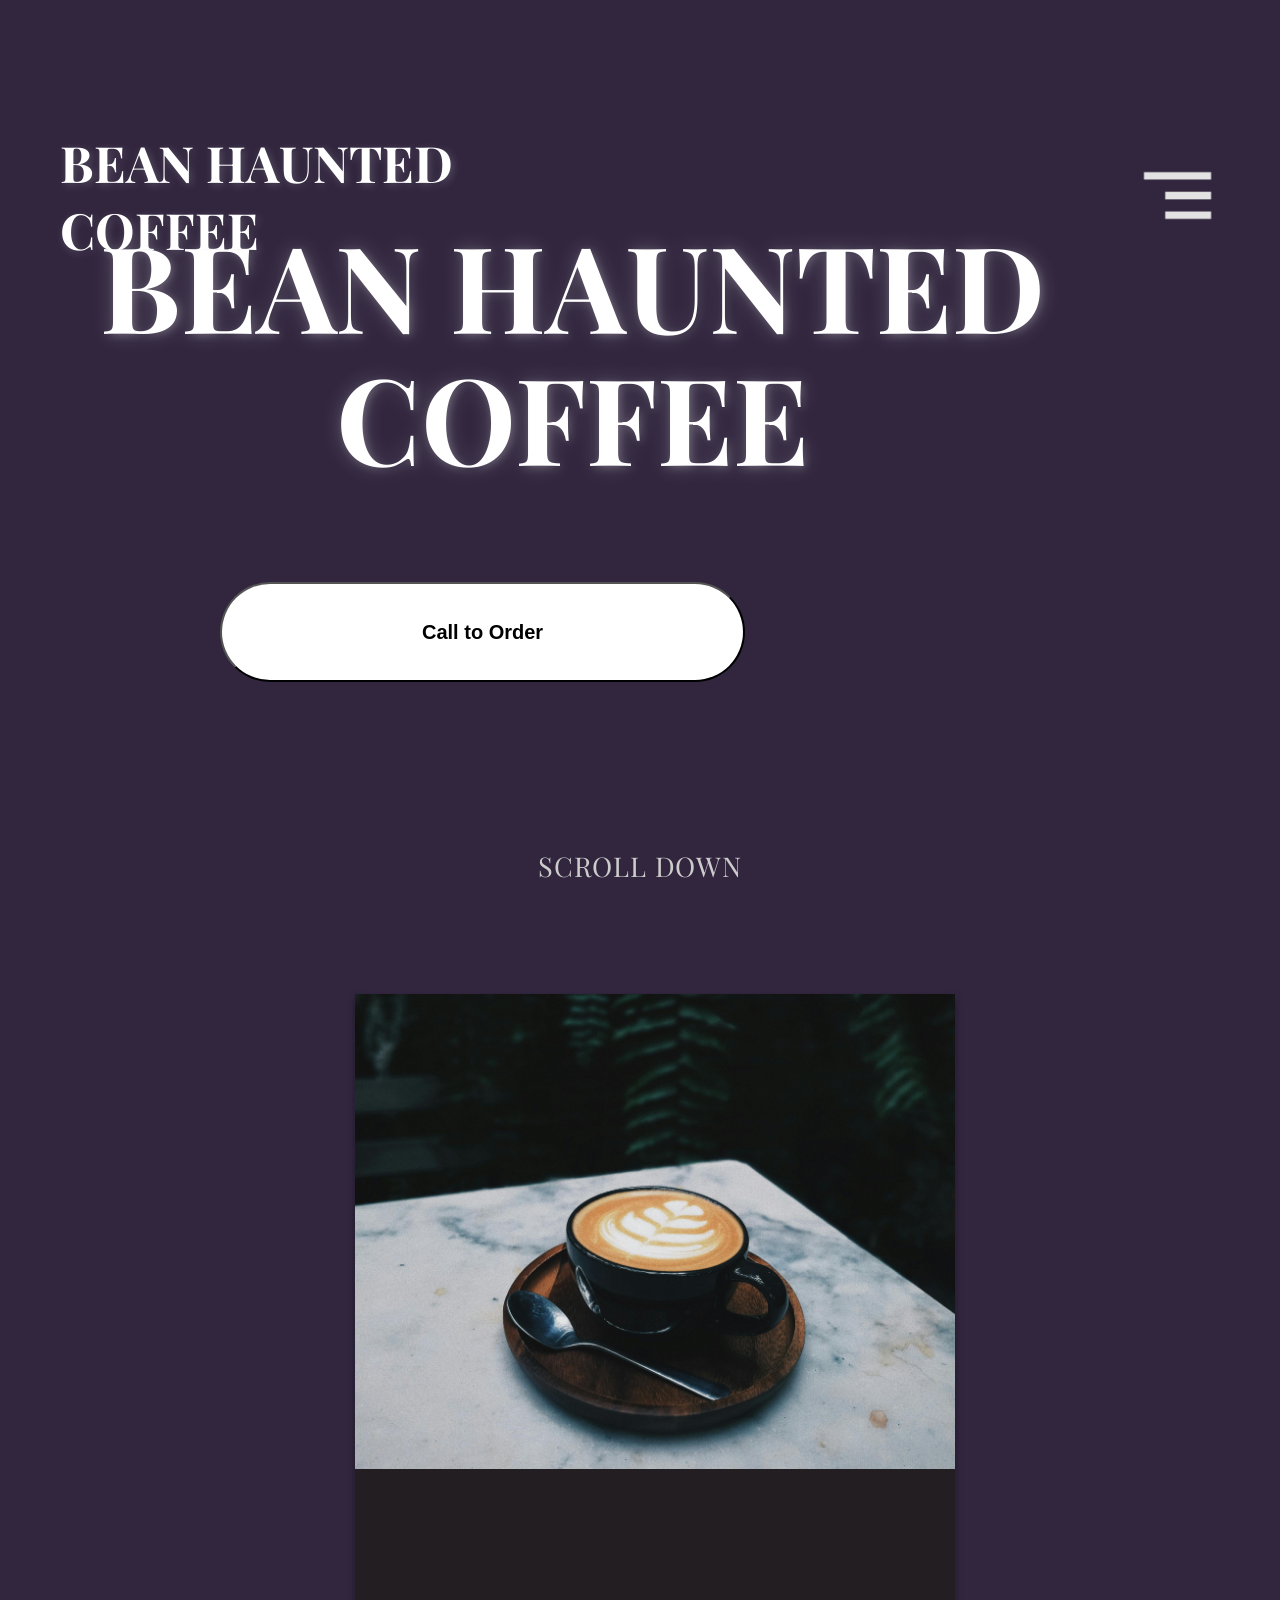
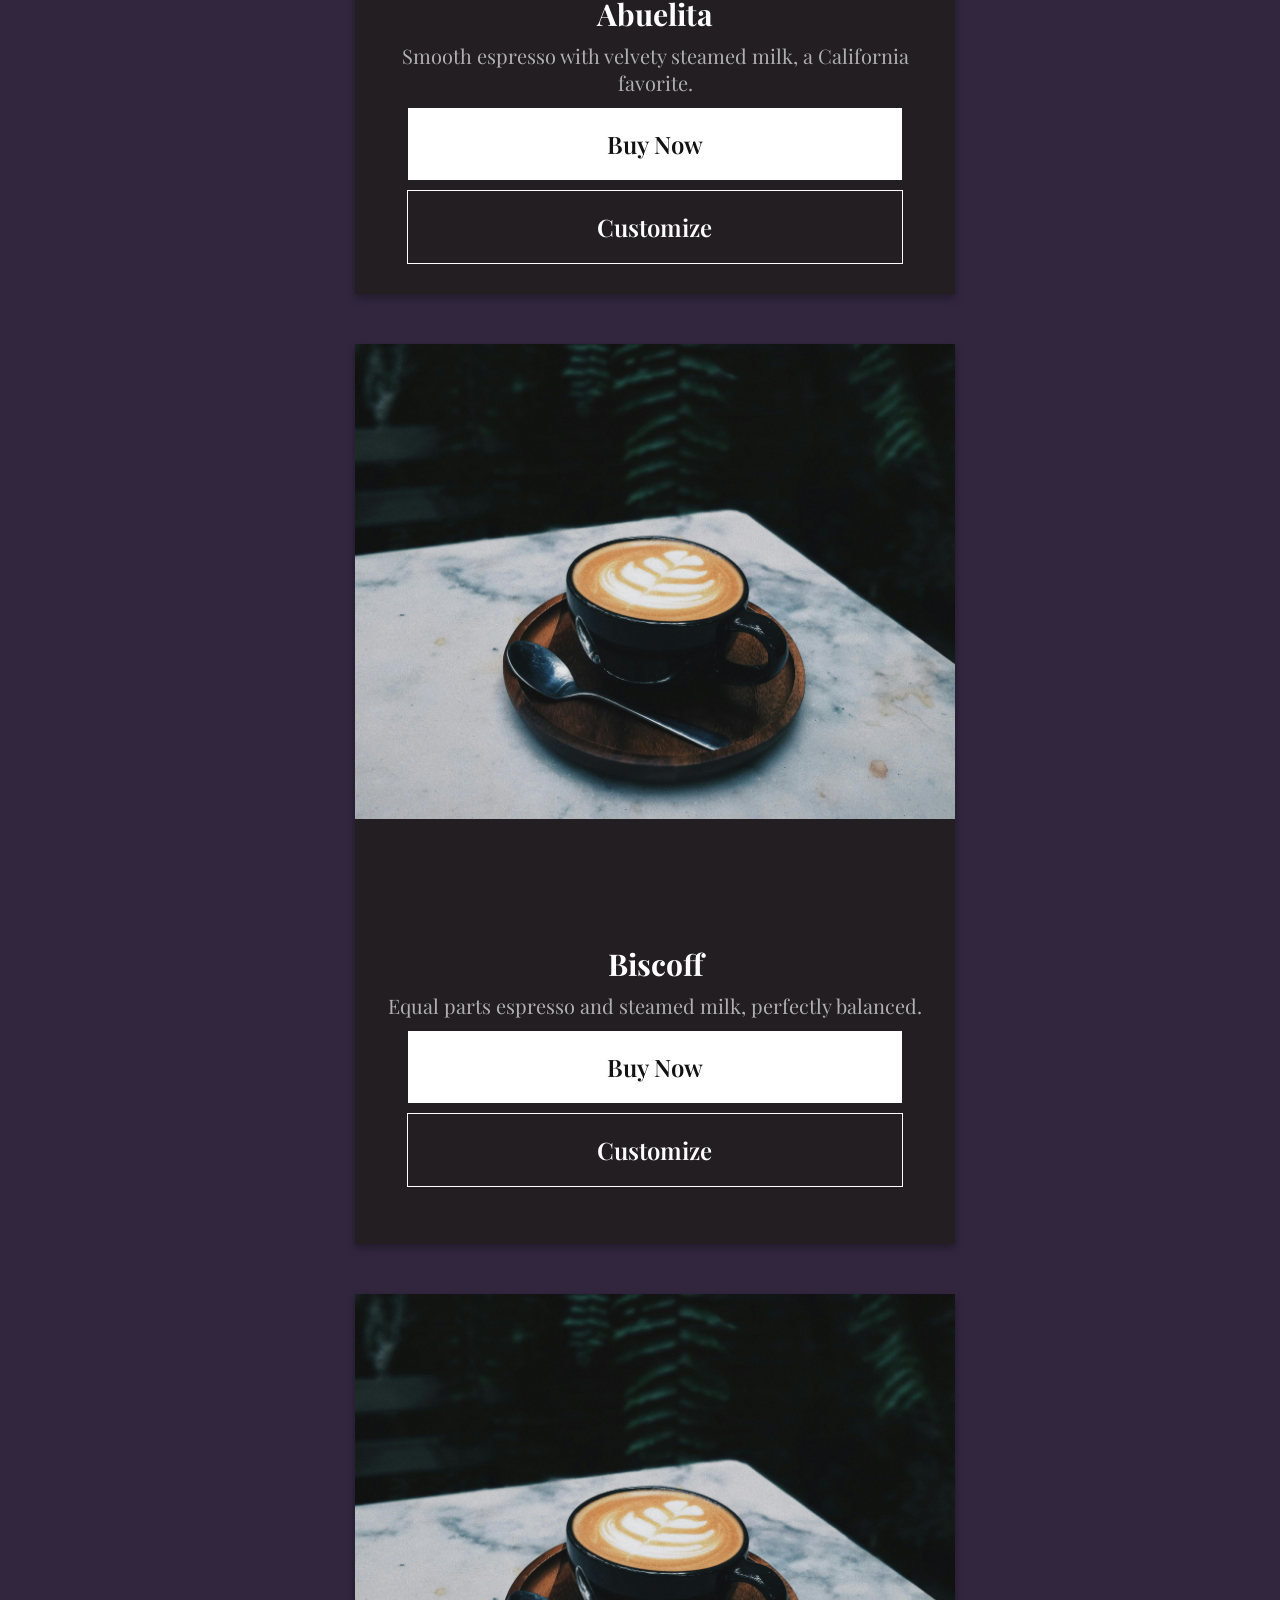
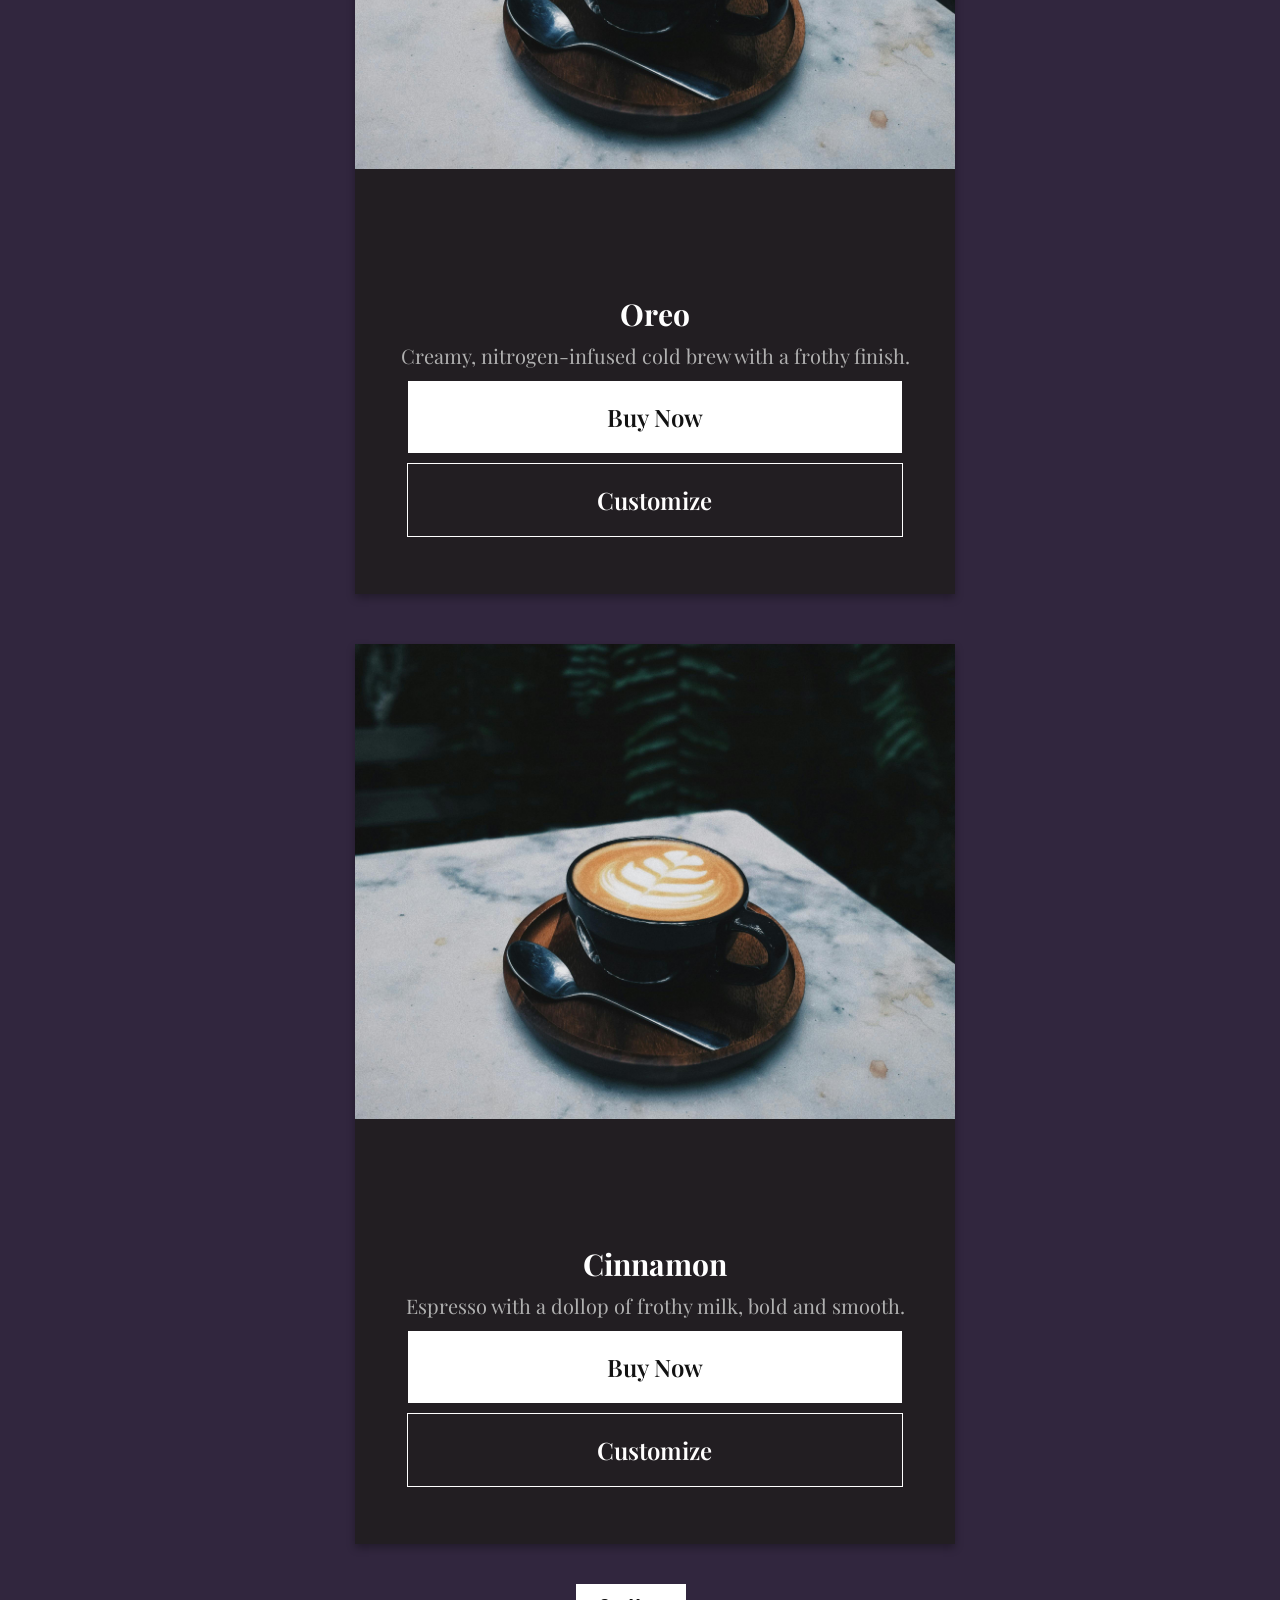
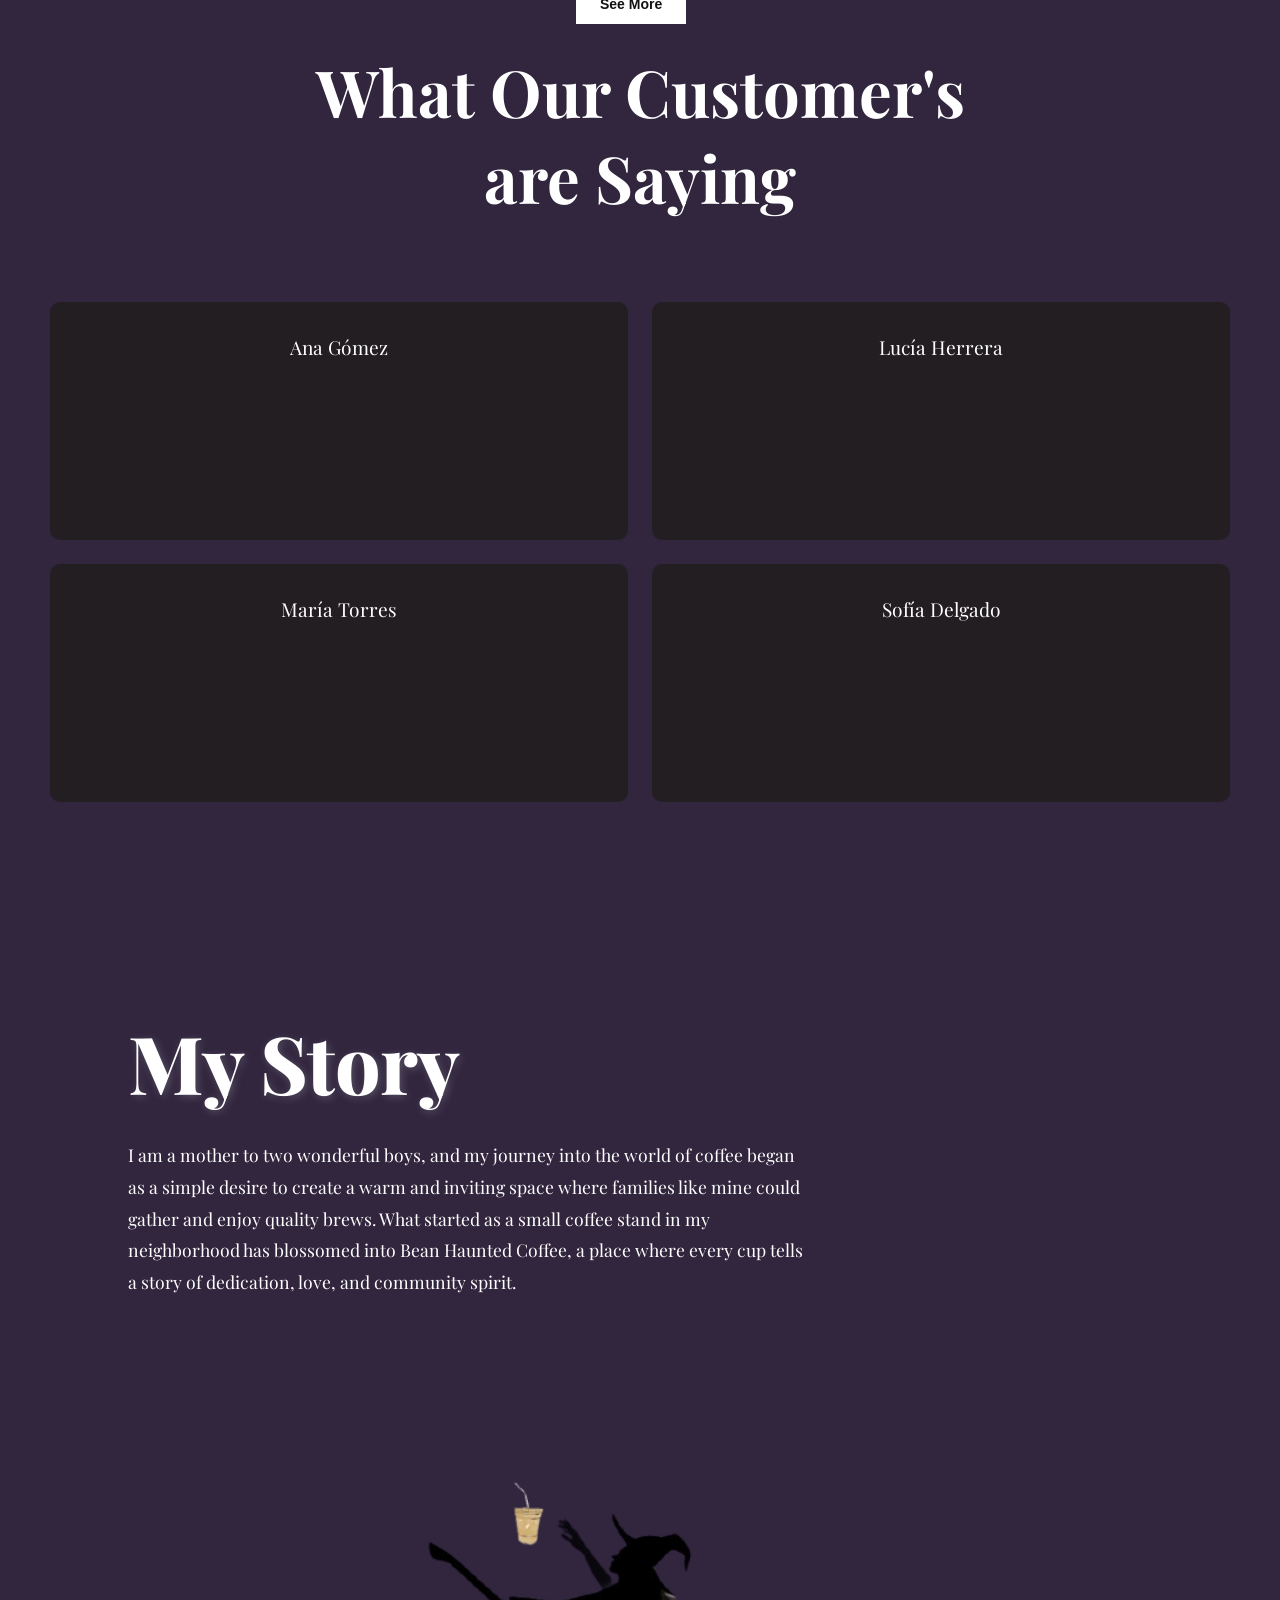
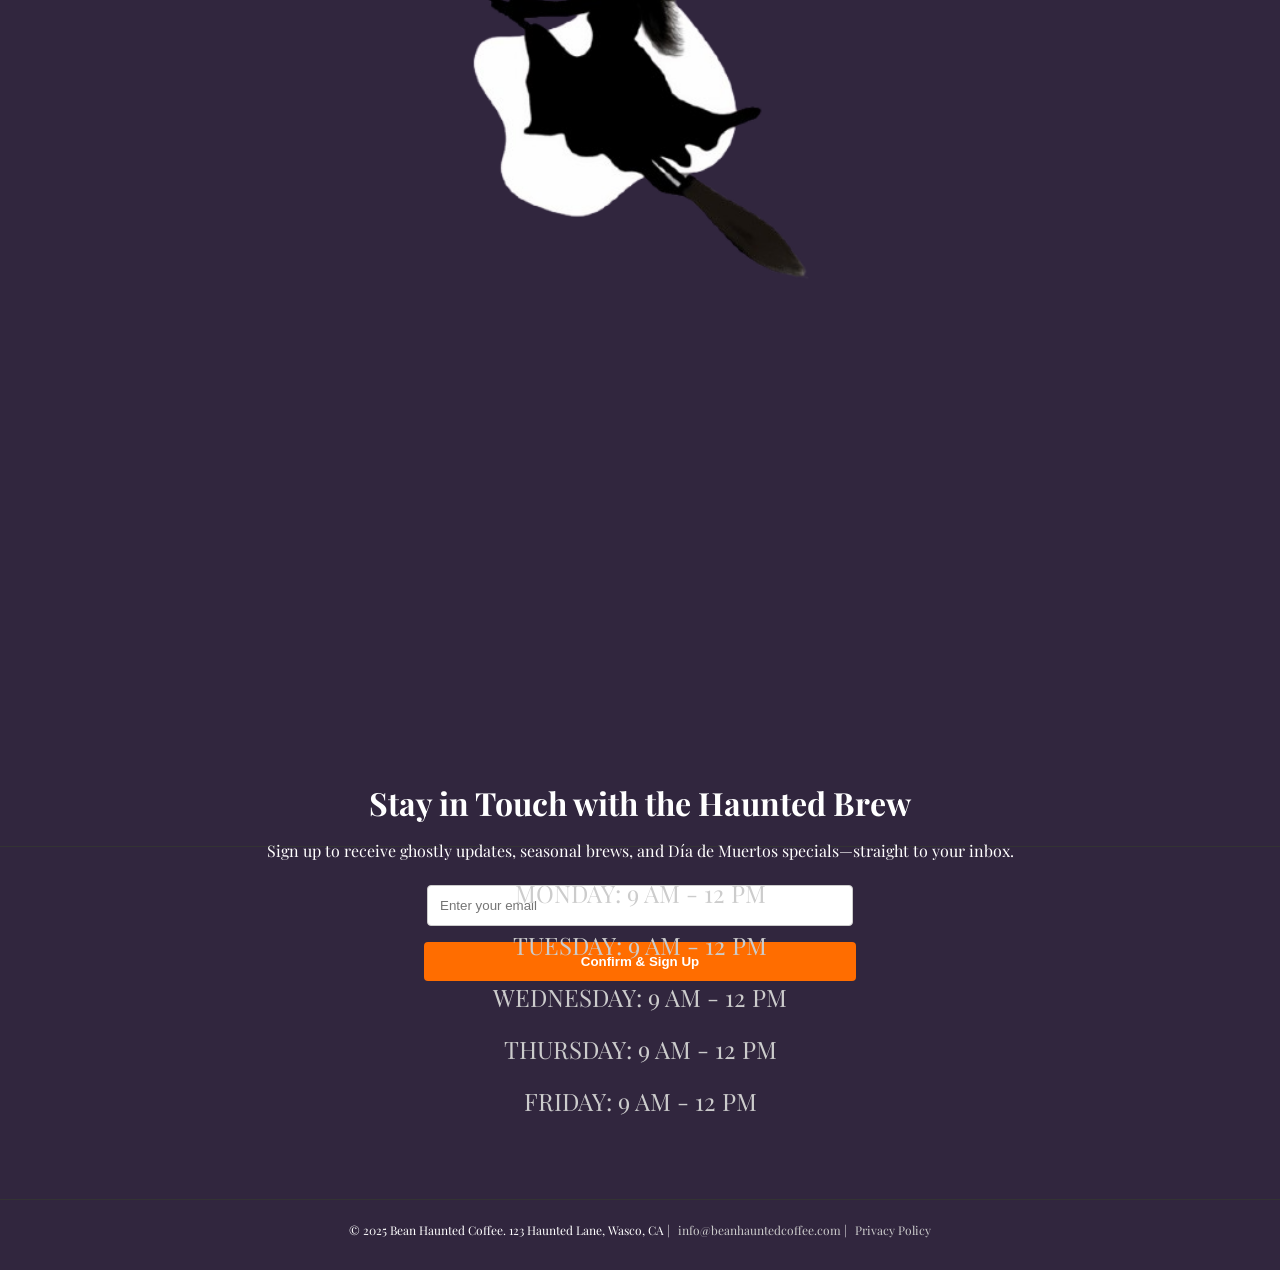
==== index.html @ 49b5a0c9 "redesign change" ====
<!DOCTYPE html>
<html>
<head>
    <meta charset="UTF-8" />
    <title>Bean Haunted Coffee</title>
    <link rel="stylesheet" href="style.css" />
    <link rel="preconnect" href="https://fonts.googleapis.com">
    <link rel="preconnect" href="https://fonts.gstatic.com" crossorigin>
    <link href="https://fonts.googleapis.com/css2?family=Playfair+Display:ital,wght@0,400..900;1,400..900&display=swap" rel="stylesheet">
</head>

<body>


</header>


  <div id="Hero-Nav">
  <div class="nav-left">
    <h1>BEAN HAUNTED <br> COFFEE </h1>
  </div>

  <div class="nav-right">

    <!--- 
    <a href="tel:+16612379944">
    <img src="Images/phone.png" alt="Phone Icon" width="50" font-size="100px" />
    </a>
    -->
    
    <img 
      src="Images/menu.png" 
      alt="Menu Icon" 
      width="65" 
      id="hamburgerIcon"
      onclick="toggleMenu()" 
      style="cursor: pointer;"
    />
  </div>
</div>

<!-- Hidden Menu -->
<div id="mobileMenu" class="menu">
  <!-- Close (X) -->
  <div class="close-btn" id="closeMenu">✕</div>

  <!-- Header -->
  <h2 class="menu-title">BEAN HAUNTED</h2>

  <!-- Shopping icon (top right) -->
  <img src="SVGS/Shopping.svg" alt="Shopping Cart" class="shopping-icon" />

  <!-- Navigation links -->
  <nav class="menu-links">
    <a href="#Hero-Text">Main Page</a>
    <a href="#Menu-Section">Menu</a>
    <a href="#reviews-section">Reviews</a>
    <a href="#My-Story">About</a>
    <a href="#Contact">Contact</a>
  </nav>

  <!-- Social icons (below links) -->
  <div class="social-icons">
    <img src="Images/facebook.png" alt="Facebook" />
    <img src="Images/tik-tok.png" alt="TikTok" />
    <img src="Images/instagram.png" alt="Instagram" />
  </div>
</div>



    <div id="Hero-Text">

    <h1>BEAN HAUNTED <br> COFFEE</h1>
    <div class="button-container">
    <button id="Call-to-Action"><h2>Call to Order</h2></button>
    </div>
    </div>


   


    <div class="scroll-down">

        <span>scroll down</span>
       
    </div>

    <section id="Menu-Section">
            <div class="container">
    <div class="grid" id="product-grid">
      <div class="product-card">
        <div class="product-img">
        <img src="Images/Coffee.jpg" alt="Cold Brew">
        </div>
        <div class="product-text">
         
          <div class="title">
            <span>Abuelita</span>
          </div>
          <div class="description">Smooth espresso with velvety steamed milk, a California favorite.</div>
          <div class="button-group">
            <a href="#" class="buy-btn">Buy Now</a>
            <a href="#" class="customize-btn">Customize</a>
          </div>
        </div>
      </div>
      <div class="product-card">
        <div class="product-img">
         <img src="Images/Coffee.jpg" alt="Cold Brew">
        </div>
        <div class="product-text">
         
          <div class="title">
            <span>Biscoff</span>
          </div>
          <div class="description">Equal parts espresso and steamed milk, perfectly balanced.</div>
          <div class="button-group">
            <a href="#" class="buy-btn">Buy Now</a>
            <a href="#" class="customize-btn">Customize</a>
          </div>
        </div>
      </div>
      <div class="product-card">
        <div class="product-img">
         <img src="Images/Coffee.jpg" alt="Cold Brew">
        </div>
        <div class="product-text">
         
          <div class="title">
            <span>Oreo</span>
          </div>
          <div class="description">Creamy, nitrogen-infused cold brew with a frothy finish.</div>
          <div class="button-group">
            <a href="#" class="buy-btn">Buy Now</a>
            <a href="#" class="customize-btn">Customize</a>
          </div>
        </div>
      </div>
       <div class="product-card">
        <div class="product-img">
         <img src="Images/Coffee.jpg" alt="Cold Brew">
        </div>
        <div class="product-text">
         
          <div class="title">
            <span>Cinnamon</span>
          </div>
          <div class="description">Espresso with a dollop of frothy milk, bold and smooth.</div>
          <div class="button-group">
            <a href="#" class="buy-btn">Buy Now</a>
            <a href="#" class="customize-btn">Customize</a>
          </div>
        </div>
      </div>
      <div class="product-card hidden" data-index="5">
        <div class="product-img">
        <img src="Images/Coffee.jpg" alt="Cold Brew">
        </div>
        <div class="product-text">
         
          <div class="title">
            <span>Pumpkin</span>
          </div>
          <div class="description">Rich espresso with chocolate and steamed milk, indulgent.</div>
          <div class="button-group">
            <a href="#" class="buy-btn">Buy Now</a>
            <a href="#" class="customize-btn">Customize</a>
          </div>
        </div>
      </div>
      <div class="product-card hidden" data-index="6">
        <div class="product-img">
         <img src="Images/Coffee.jpg" alt="Cold Brew">
        </div>
        <div class="product-text">
         
          <div class="title">
            <span>Matcha</span>
          </div>
          <div class="description">Espresso diluted with hot water for a smooth, bold taste.</div>
          <div class="button-group">
            <a href="#" class="buy-btn">Buy Now</a>
            <a href="#" class="customize-btn">Customize</a>
          </div>
        </div>
      </div>
      <div class="product-card hidden" data-index="7">
        <div class="product-img">
         <img src="Images/Coffee.jpg" alt="Cold Brew">
        </div>
        <div class="product-text">
         
          <div class="title">
            <span>Churro</span>
          </div>
          <div class="description">Espresso with equal parts steamed milk and foam.</div>
          <div class="button-group">
            <a href="#" class="buy-btn">Buy Now</a>
            <a href="#" class="customize-btn">Customize</a>
          </div>
        </div>
      </div>
      <div class="product-card hidden" data-index="8">
        <div class="product-img">
         <img src="Images/Coffee.jpg" alt="Cold Brew">
        </div>
        <div class="product-text">
         
          <div class="title">
            <span>French Vanilla</span>
          </div>
          <div class="description">Creamy espresso with steamed milk, a California classic.</div>
          <div class="button-group">
            <a href="#" class="buy-btn">Buy Now</a>
            <a href="#" class="customize-btn">Customize</a>
          </div>
        </div>
      </div>
      <div class="product-card hidden" data-index="9">
        <div class="product-img">
         <img src="Images/Coffee.jpg" alt="Cold Brew">
        </div>
        <div class="product-text">
         
          <div class="title">
            <span>Reese's</span>
          </div>
          <div class="description">Smooth latte with a sweet vanilla twist, perfectly balanced.</div>
          <div class="button-group">
            <a href="#" class="buy-btn">Buy Now</a>
            <a href="#" class="customize-btn">Customize</a>
          </div>
        </div>
      </div>
      <div class="product-card hidden" data-index="10">
        <div class="product-img">
          <img src="Images/Coffee.jpg" alt="Cold Brew">
        </div>
        <div class="product-text">
         
          <div class="title">
            <span>Ghoul</span>
              <span class="price">Special</span>
          </div>
          <div class="description">Chilled coffee with a refreshing, bold flavor profile.</div>
          <div class="button-group">
            <a href="#" class="buy-btn">Buy Now</a>
            <a href="#" class="customize-btn">Customize</a>
          </div>
        </div>
      </div>
      <div class="product-card hidden" data-index="11">
        <div class="product-img">
         <img src="Images/Coffee.jpg" alt="Cold Brew">
        </div>
        <div class="product-text">
         
          <div class="title">
            <span>Mocha Strawberry</span>
          </div>
          <div class="description">Espresso with caramel drizzle and frothy milk.</div>
          <div class="button-group">
            <a href="#" class="buy-btn">Buy Now</a>
            <a href="#" class="customize-btn">Customize</a>
          </div>
        </div>
      </div>
      <div class="product-card hidden" data-index="12">
        <div class="product-img">
          <img src="Images/Coffee.jpg" alt="Cold Brew">
        </div>
        <div class="product-text">
         
          <div class="title">
            <span>Undead</span>
             <span class="price">Special</span>
          </div>
          <div class="description">Smooth, slow-brewed coffee served chilled, full of flavor.</div>
          <div class="button-group">
            <a href="#" class="buy-btn">Buy Now</a>
            <a href="#" class="customize-btn">Customize</a>
          </div>
        </div>
      </div>
    </div>
    <div class="buttons-container">
    <button class="see-more-btn" onclick="showMore()">See More</button>
    <button class="see-less-btn" onclick="showLess()">Show Less</button>
    </div>
  </div>
    </section>



  <!-- Your review section -->
  <section id="reviews-section">
    <div class="reviews-header">
      <h2 class="scroll-animate">What Our Customer's <br> are Saying</h2>
    </div>

    <div class="reviews-grid">
      <div class="review-card">Ana Gómez</div>
      <div class="review-card">Lucía Herrera</div>
      <div class="review-card">María Torres</div>
      <div class="review-card">Sofía Delgado</div>
    </div>
  </section>
</div>


<section id="My-Story">
  <div class="story-container">
    
    <!-- LEFT SIDE (TEXT) -->
    <div class="story-text">
      <h1 class="story-title">My Story</h1>
      <p>
      
      </p>
      <p class="story-details">
        I am a mother to two wonderful boys, and my journey into the world of coffee began as a simple desire to create a warm and inviting space where families like mine could gather and enjoy quality brews. What started as a small coffee stand in my neighborhood has blossomed into Bean Haunted Coffee, a place where every cup tells a story of dedication, love, and community spirit.
      </p>
    </div>

    <!-- RIGHT SIDE (IMAGE) -->
    <div class="story-image">
     <img src="Images/Witch.png" alt="Owner Image" />
    </div>

  </div>
</section>








</section>

<section id="Contact" class="contact-section">

  <div class="contact-container">

  <div class="scroll-animate">
  <h2>Stay in Touch with the Haunted Brew</h2>
  <p>Sign up to receive ghostly updates, seasonal brews, and Día de Muertos specials—straight to your inbox.</p>
  </div>

  <form class="contact-form">
    <input type="email" placeholder="Enter your email" required />
    <input type="submit" value="Confirm & Sign Up" />
  </form>

  </div>

</section>

<footer class="footer">
    <div class="footer-nav">
      <a href="#">Monday: 9 AM - 12 PM</a>
      <a href="#">Tuesday: 9 AM - 12 PM</a>
      <a href="#">Wednesday: 9 AM - 12 PM</a>
      <a href="#">Thursday: 9 AM - 12 PM</a>
      <a href="#">Friday: 9 AM - 12 PM</a>
    </div>
    <div class="footer-social">
      <a href="#" aria-label="Yelp"><i class="fab fa-yelp"></i></a>
      <a href="#" aria-label="Facebook"><i class="fab fa-facebook-f"></i></a>
      <a href="#" aria-label="Instagram"><i class="fab fa-instagram"></i></a>
      <a href="#" aria-label="TikTok"><i class="fab fa-tiktok"></i></a>
    </div>
    <div class="footer-copyright">
      <p>&copy; 2025 Bean Haunted Coffee. 123 Haunted Lane, Wasco, CA | <a href="mailto:info@beanhauntedcoffee.com">info@beanhauntedcoffee.com</a> | <a href="#">Privacy Policy</a></p>
    </div>
  </footer>

    
<script src="script.js"></script>   
</body>
</html>
---- style.css ----
/* General reset */
body {
    background-color: #31263e;
    margin: 0;
    padding: 0;
    font-family: 'Playfair Display', serif;
    color: white;
}

/* Navigation bar container */
#Hero-Nav {
    display: flex;
    justify-content: space-between;
    align-items: center;
    padding: 20px 60px;
    background-color: #ffffff00;
    position: fixed;
    top: 75px;
    width: 100%;
    box-sizing: border-box;
    z-index: 1000;
}

/* Hero Text Section */
#Hero-Text {
    height: 100vh;
    display: flex;
    flex-direction: column;
    justify-content: center;
    align-items: flex-start;
    padding-left: 100px;
    text-align: left;
    max-width: 1500px;
    align-content: center;
}



#Hero-Text h1 {
    font-size: clamp(60px, 10vw, 120px);
    margin: 0;
    line-height: 1.1;
    text-transform: uppercase;
    text-align: center;
    background: linear-gradient(90deg, orange, purple, limegreen, brown, red, white, black, orange), var(--glow);
    background-size: 400%;
    background-clip: text;
    -webkit-background-clip: text;
    animation: colorShift 10s linear infinite;
    position: relative;
    filter: drop-shadow(0 0 10px rgba(255, 255, 255, 0.2));
    white-space: nowrap;
    width: auto;
    display: block;
}

#Hero-Text h3 {
    display: block;
    width: 100%;
    font-size: 40px;
    margin-top: 15px;
    text-align: left;
    text-shadow: 1px 1px 6px rgba(255, 255, 255, 0.2);
}

@keyframes colorShift {
    0% { background-position: 0% 50%; }
    100% { background-position: 100% 50%; }
}

/* Left side (logo) */
.nav-left h1,
h1 {
    font-size: 50px;
}

/* Right side (icons) */
.nav-right {
    display: flex;
    gap: 75px;
}

.nav-right img {
    width: 85px;
    cursor: pointer;
}



/* Optional: Add some glow for visibility on dark backgrounds */
h1,
h3 {
    text-shadow: 2px 2px 8px rgba(255, 255, 255, 0.2);
}

/* BUTTON BELOW HERO TEXT */
#Call-to-Action {
    display: flex;
    margin-left: 120px;
    margin-right: auto;
    justify-content: center;
    padding: 20px 200px 20px 200px;
    background-color: #ffffff;
    border-radius: 100px;
    margin-top: 100px;
    color: black;
}

.button-container{
    display: flex;
    justify-content: center;
    width: 100%;
}

#Hero-Button h2 {
    background: linear-gradient(135deg, #ff7518, #6a00ff);
    color: #fff;
    display: inline-block;
    padding: 20px 130px;
    border-radius: 8px;
    cursor: pointer;
    transition: 0.3s;
    border: 2px solid #ff7518;
    text-shadow: 0 0 8px rgba(255, 117, 24, 0.6);
}

#Hero-Button h2:hover {
    background: linear-gradient(135deg, #ff9a3d, #8a33ff);
    transform: scale(1.55);
    -ms-transform-origin-y: 10%;
    box-shadow: 0 0 20px rgba(255, 117, 24, 0.7);
}

/* Fullscreen overlay menu */
.menu {
    display: none;
    flex-direction: column;
    align-items: center;
    justify-content: center;
    position: fixed;
    inset: 0;
    background: radial-gradient(circle at center, #000000 0%, #000000 85%);
    z-index: 3000;
    box-shadow: inset 0 0 80px rgba(255, 80, 0, 0.3);
    text-align: center;
    transition: opacity 0.4s ease, transform 0.4s ease;
    opacity: 0;
    transform: scale(0.95);
}

.menu.active {
    display: flex;
    opacity: 1;
    transform: scale(1);
    animation: pulseGlow 3s infinite ease-in-out;
}

.menu a {
    color: white;
    font-size: 4rem;
    text-decoration: none;
    margin: 20px 0;
    transition: color 0.3s ease, text-shadow 0.3s ease;
    letter-spacing: 2px;
}

.menu a:hover {
    color: #ff6600;
    text-shadow: 0 0 15px #ff3300;
}

@keyframes pulseGlow {
    0%, 100% { box-shadow: inset 0 0 80px rgba(89, 10, 117, 0.867); }
    50% { box-shadow: inset 0 0 120px rgba(245, 149, 40, 0.985); }
}

/* Close (X) button */
.close-btn {
    position: absolute;
    top: 115px;
    left: 100px;
    font-size: 4rem;
    color: white;
    cursor: pointer;
    transition: color 0.3s ease, transform 0.2s ease;
    z-index: 2;
}

/* Shopping cart icon */
.shopping-icon {
    position: absolute;
    top: 105px;
    right: 120px;
    width: 105px;
    filter: brightness(0) invert(1);
    cursor: pointer;
    transition: transform 0.3s ease;
    z-index: 2;
}

.shopping-icon:hover {
    transform: scale(1.2);
}

/* Title styling: centered at the top, between close and cart */
.menu-title {
    position: absolute;
    top: 150px;
    left: 50%;
    transform: translateX(-50%);
    font-size: 2.5rem;
    font-weight: bold;
    letter-spacing: 3px;
    margin: 0;
    text-transform: uppercase;
}

/* Make links stack vertically and centered */
.menu-links {
    display: flex;
    flex-direction: column;
    align-items: center;
    gap: 25px;
}

/* Social icons at bottom of menu */
.social-icons {
    display: flex;
    justify-content: center;
    align-items: center;
    gap: 30px;
    margin-top: 60px;
}

.social-icons img {
    width: 40px;
    height: 40px;
    filter: brightness(0) invert(1);
    cursor: pointer;
    transition: transform 0.3s ease, filter 0.3s ease;
}

.social-icons img:hover {
    transform: scale(1.2);
    filter: brightness(1) invert(0);
}

/* === CALM SCROLL DOWN === */
.scroll-down {
    display: flex;
    position: relative;
    top: -100px;
    align-items: center;
    justify-content: center;
    gap: 0.5rem;
    font-size: 1.7rem;
    color: #ccc;
    animation: calmPulse 3s ease-in-out infinite;
    margin-top: 3rem;
    text-transform: uppercase;
    letter-spacing: 0.05ch;
    font-weight: 300;
}

.scroll-down .arrow {
    font-size: 1rem;
    animation: calmBounce 2s ease-in-out infinite;
}

@keyframes calmPulse {
    0%, 100% { opacity: 0.4; }
    50% { opacity: 0.8; }
}

@keyframes calmBounce {
    0%, 100% { transform: translateY(0px); }
    50% { transform: translateY(3px); }
}

#reviews-section{
  
}

/* Layout */
.reviews-grid {
    display: grid;
    grid-template-columns: 1fr 1fr;
    gap: 1.5rem;
    margin-top: 2rem;
    padding: 50px;
    height: 500px;
}

.review-card {
    background-color: #221e22;
    color: white;
    padding: 2rem;
    border-radius: 10px;
    text-align: center;
    font-size: 1.2rem;
    transition: transform 0.4s ease, background-color 0.4s ease;
    height: auto;
    opacity: 0;
    transform: translateY(20px);
}

.reviews-header h2 {
    color: white;
    text-align: center;
    margin-bottom: 20px;
    font-size: 65px;
}

/* Hover Effects */
.review-card:hover {
    background-color: rgb(255, 255, 255);
    transform: rotate(3deg);
    color: black;
}

/* Scroll Fade Animation */
.scroll-fade {
    opacity: 0;
    transform: translateY(20px);
    transition: opacity 0.8s ease-out, transform 0.8s ease-out;
}

/* Initial state: hidden */
.scroll-animate,
.review-card {
    opacity: 0;
    transform: translateY(20px);
    transition: opacity 0.6s ease-out, transform 0.6s ease-out;
}

/* State when visible */
.scroll-animate.show,
.review-card.show {
    opacity: 1;
    transform: translateY(0);
}

#My-Story {
  color: #ffffff;
  padding: 80px 10%;
  display: flex;
  justify-content: center;
}

.story-container {
  display: flex;
  align-items: flex-start;
  flex-direction: column;
  gap: 50px;
  max-width: 1200px;
  width: 100%;
}

.story-text {
  flex: 1;
  max-width: 750px;
}

.story-title {
  font-size: 5rem;
  font-weight: 800;
  margin-bottom: 20px;
  padding-top: 10px;
  letter-spacing: -0.5px;
}

.story-text p {
  font-size: 1.1rem;
  line-height: 1.8;
  margin-bottom: 24px;
  color: #ffffff;
  max-width: 90%;
}

.story-details {
  color: #ffffff;
  font-size: 1rem;
}

.story-text .hidden-text {
  display: block;
  margin-top: 12px;
  color: #e89b44;
  font-size: 1rem;
  line-height: 1.7;
}

#Story-Button {
  background-color: #ff6d00;
  color: white;
  border: none;
  padding: 12px 24px;
  font-size: 1rem;
  border-radius: 4px;
  cursor: pointer;
  transition:  0.3s ease;
}

#Story-Button:hover {
  background-color: #e96513;
}

#Contact-Hero > h3{
    color: white;
    text-align: center;
    margin-bottom: 20px;
    font-size: 30px;
}

.story-image img{
  flex: 1;
  display: flex;              /* enable flexbox */
  justify-content: flex-end;    /* centers image horizontally */
  align-items: center;  
  padding-top: 100px;
  padding-left: 100px;      /* centers image vertically */
}

.story-image img {
  width: 800px;
  border-radius: 8px;
  object-fit: cover;
}

.contact-section {
 
  padding: 2rem;
  text-align: center;
  height: 40vh;
}

.contact-section h2 {
  font-size: 2rem;
  margin-bottom: 0.5rem;
  color: #ffffff;
}

.contact-container{
  border-width: 2px;
  justify-content: center;
  align-items: center;
  padding-top: 300px;
}

.contact-section p {
  font-size: 1rem;
  margin-bottom: 1.5rem;
  color: #fffefe;
}

.contact-form {
  display: flex;
  flex-direction: column;
  align-items: center;
  gap: 1rem;
  max-width: 400px;
  margin: 0 auto;
}

.contact-form input[type="email"] {
  padding: 0.75rem;
  width: 100%;
  border: 1px solid #ccc;
  border-radius: 4px;
}

.contact-form input[type="submit"] {
  padding: 0.75rem;
  background-color: #ff6d00;
  color: white;
  width: 108%;
  border: none;
  border-radius: 4px;
  cursor: pointer;
  font-weight: bold;
}

.contact-form input[type="submit"]:hover {
  background-color: #8b5e3c;
}

.service-header {
  display: flex;
  justify-content: center; /* centers the h2 horizontally */
  margin-bottom: 40px;
}

.service-header h2 {
  font-size: 1.8rem;    /* controls text size */
  font-weight: 700;     /* adjust boldness */
  max-width: 600px;     /* controls width of text block */
  line-height: 1.4;     /* improves readability */
  text-align: center;   /* centers the text inside the h2 itself */
  margin: 0 auto;       /* ensures the block stays centered */
}

.service-grid {
  display: flex;
  justify-content: center;   /* centers the 3 boxes horizontally */
  align-items: stretch;      /* makes them equal height */
  gap: 180px;    
  padding-right: 150px;             /* space between boxes */
  flex-wrap: wrap;           /* allows wrapping on smaller screens */
  margin-top: 40px;
}

.service-grid div {
  width: 20%;                /* each box takes up 20% of the width */
  height: 300px;              /* auto height based on content */
  border-radius: 12px;       /* rounded corners */
  padding: 40px 20px;        /* internal spacing */
  text-align: center;        /* center text inside */
  font-size: 1.2rem;
  font-weight: 600;
  transition: all 0.3s ease; /* smooth hover animation */
  cursor: pointer;
  box-shadow: 0 2px 8px rgba(0,0,0,0.05); /* soft shadow */
}

.service-grid div:hover {
  transform: scale(1.08);       /* slightly enlarges on hover */   /* optional hover brightness */
  box-shadow: 0 4px 14px rgba(0,0,0,0.1); /* stronger hover shadow */
}

.image-wrapper {
  position: relative;

  display: flex;
  justify-content: center;
  align-items: center;
}


.centered-text {
  position: absolute;
  z-index: 2;
  color: #fff;
  font-size: 1.6rem;
  font-weight: 700;
  text-align: center;
  padding: 0 20px;
}


    .footer {
     
      padding: 20px 0;
      text-align: center;
      border-top: 1px solid #333;
    }

    .footer-nav a {
      display: block;
      padding: 10px 0;
      text-decoration: none;
      color: #ccc;
      text-transform: uppercase;
      font-size: 24px;
      transition: color 0.3s;
    }

    .footer-nav a:hover {
      color: #a8ff5b;
    }

    .footer-social {
      margin: 20px 0;
    }

    .footer-social a {
      margin: 0 10px;
      color: #ccc;
      font-size: 24px;
      transition: color 0.3s;
    }

    .footer-social a:hover {
      color: #e67e22;
    }

    .footer-copyright {
      padding-top: 10px;
      border-top: 1px solid #333;
      font-size: 12px;
    }

    .footer-copyright a {
      color: #ccc;
      text-decoration: none;
      margin-left: 5px;
    }

    .footer-copyright a:hover {
      color: #e67e22;
    }

    @media (max-width: 414px) {
      .footer-nav a {
        font-size: 12px;
        padding: 8px 0;
      }

      .footer-social a {
        font-size: 20px;
      }

      .footer-copyright {
        font-size: 10px;
      }
    }







#Menu-Section .container{
  max-width: 430px; /* iPhone 14 Pro Max width */
  margin: 0 auto;
  padding: 10px 150px 10px 10px;
}

.grid {
    display: grid;
    grid-template-columns: repeat(1, 1fr);
    gap: 50px;
    justify-items: center;
}

.product-card {
  background: #221e22;
  overflow: hidden;
  position: relative;
  height: 900px;
  width: 600px;
  box-shadow: 0 4px 8px rgba(0, 0, 0, 0.3);
  transition: transform 0.3s ease, box-shadow 0.3s ease;
}

.product-img {
  width: 100%; /* Full width */
  height: 150px;
  overflow: hidden;
  display: flex;
  justify-content: center;
  align-items: center;
}

.product-img img {
  max-width: 100%;
  position: absolute;
  height: 100%;
  object-fit: contain; /* Ensure images fit fully without cropping */
  transition: transform 0.3s ease;
}

.product-card:hover .product-img img {
  transform: scale(1.1); /* Increase image size by 10% on hover */
}

.product-text {
  padding: 16px;
  padding-top: 450px;
  text-align: center;
  display: flex;
  flex-direction: column;
  align-items: center;
}

.product-text .title {
  display: flex;
  justify-content: center;
  align-items: center;
  gap: 8px;
  font-size: 30px;
  font-weight: 700;
  margin: 0 0 8px;
  color: #fff;
  width: 100%;
}

.product-text .description {
  font-size: 20px;
  color: #b0b0b0;
  margin: 0 0 12px;
  display: -webkit-box;
  -webkit-line-clamp: 2;
  -webkit-box-orient: vertical;
  overflow: hidden;
  width: 100%;
}

.button-group {
  display: flex;
  flex-direction: column;
  gap: 10px; /* Vertical spacing between buttons */
  width: 100%;
  align-items: center; /* Center buttons horizontally */
}

.buy-btn, .customize-btn {
  display: block;
  width: 80%;
  padding: 20px; /* Adjusted padding for consistency */
  font-size: 24px;
  font-weight: 600;
  text-decoration: none;
  text-align: center;
}

.buy-btn {
  background: #ffffff;
  color: #121212;
}

.buy-btn:hover {
  background: #e0e0e0;
  color: #ffffff;
}

.customize-btn {
  background: transparent;
  color: #fffefe;
  border: 1px solid #ffffff;
}

.customize-btn:hover {
  background: #fff;
  color: #121212;
}

.buttons-container{
  padding-top: 20px;
  padding-bottom: 20px;
}

.see-more-btn, .see-less-btn {
  display: block;
  margin: 20px auto;
  padding: 12px 24px;
  font-size: 14px;
  font-weight: 600;
  background: #ffffff;
  color: #121212;
  position: absolute;
  left: 45%;
  border: none;
  cursor: pointer;
  transition: background 0.3s ease;
}

.see-more-btn:hover, .see-less-btn:hover {
  background: #ffae36;
}

.see-less-btn {
  display: none;
}

.hidden {
  display: none;
}

@media screen and (max-width: 430px) {
  .grid {
    grid-template-columns: 1fr; /* Single column on smaller screens */
    justify-items: center; /* Center cards on mobile for balance */
  }
  .product-card {
    margin: 8px auto;
  }
}
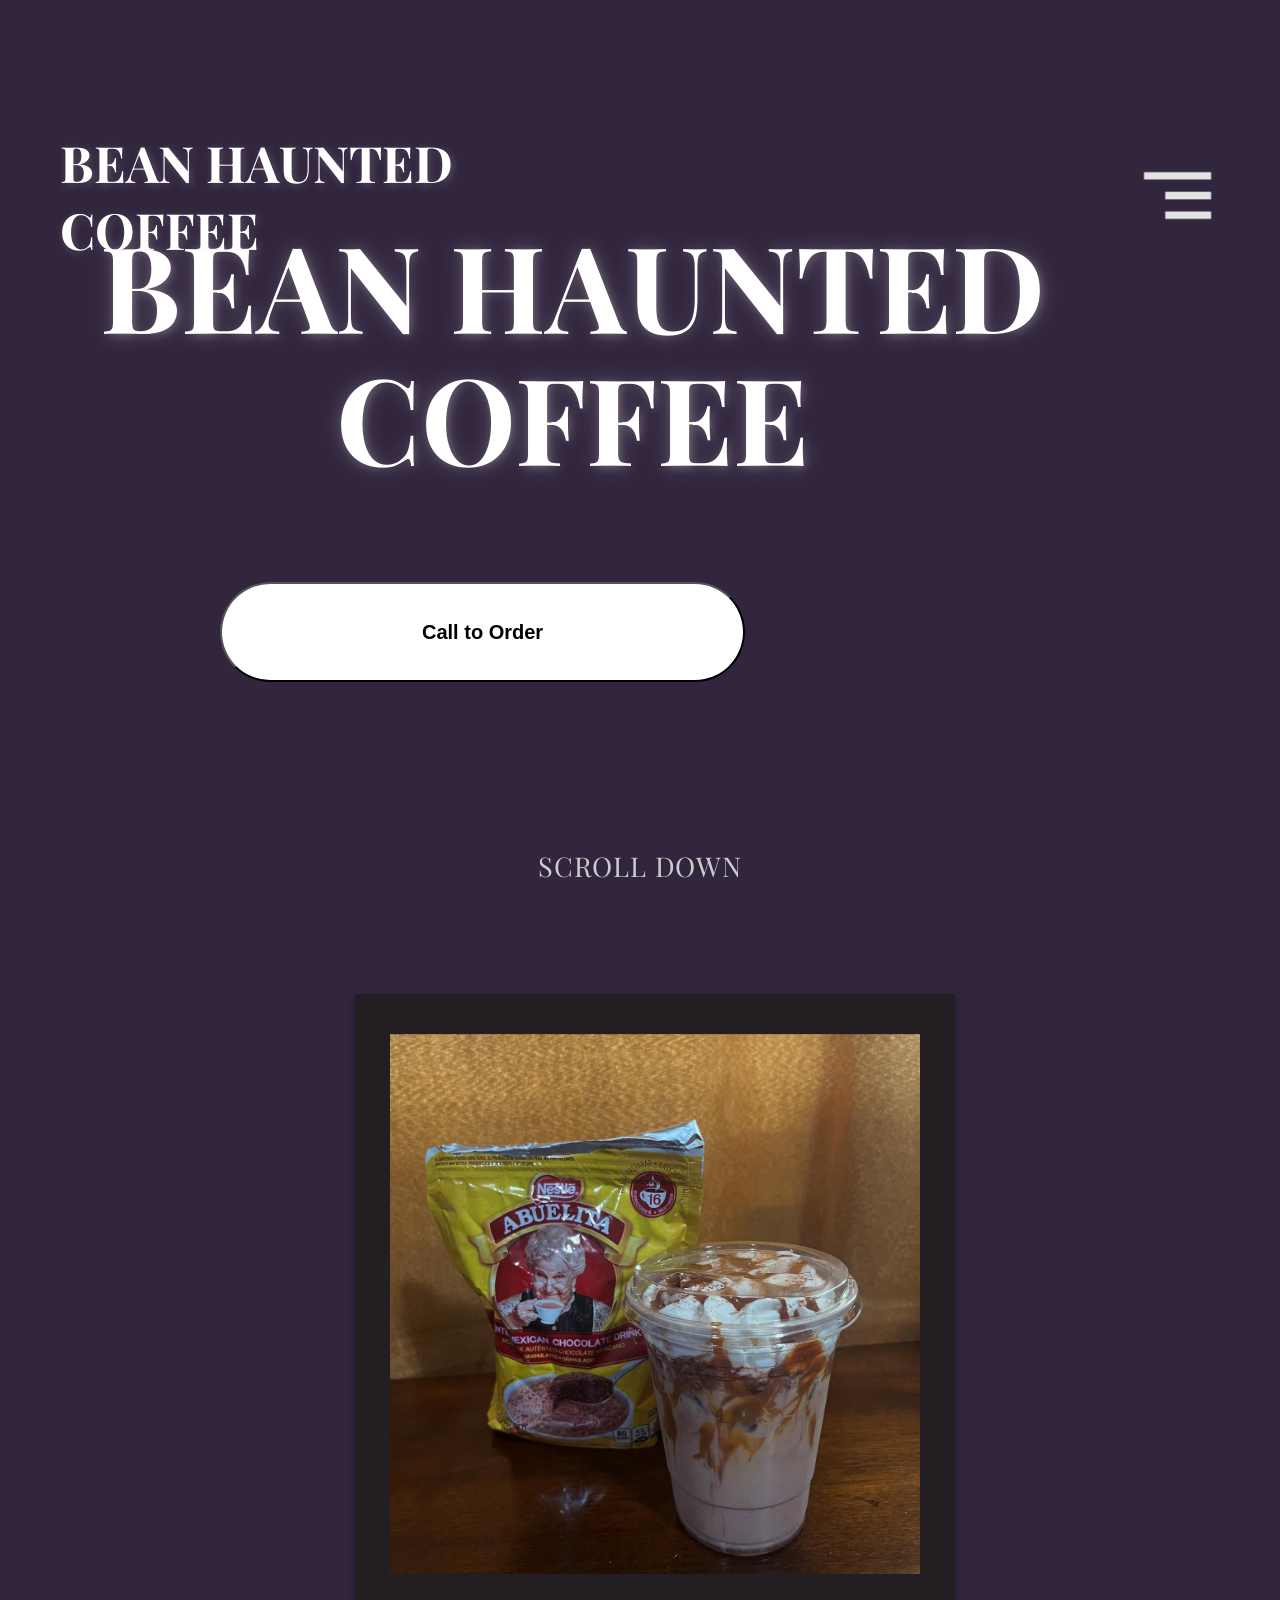
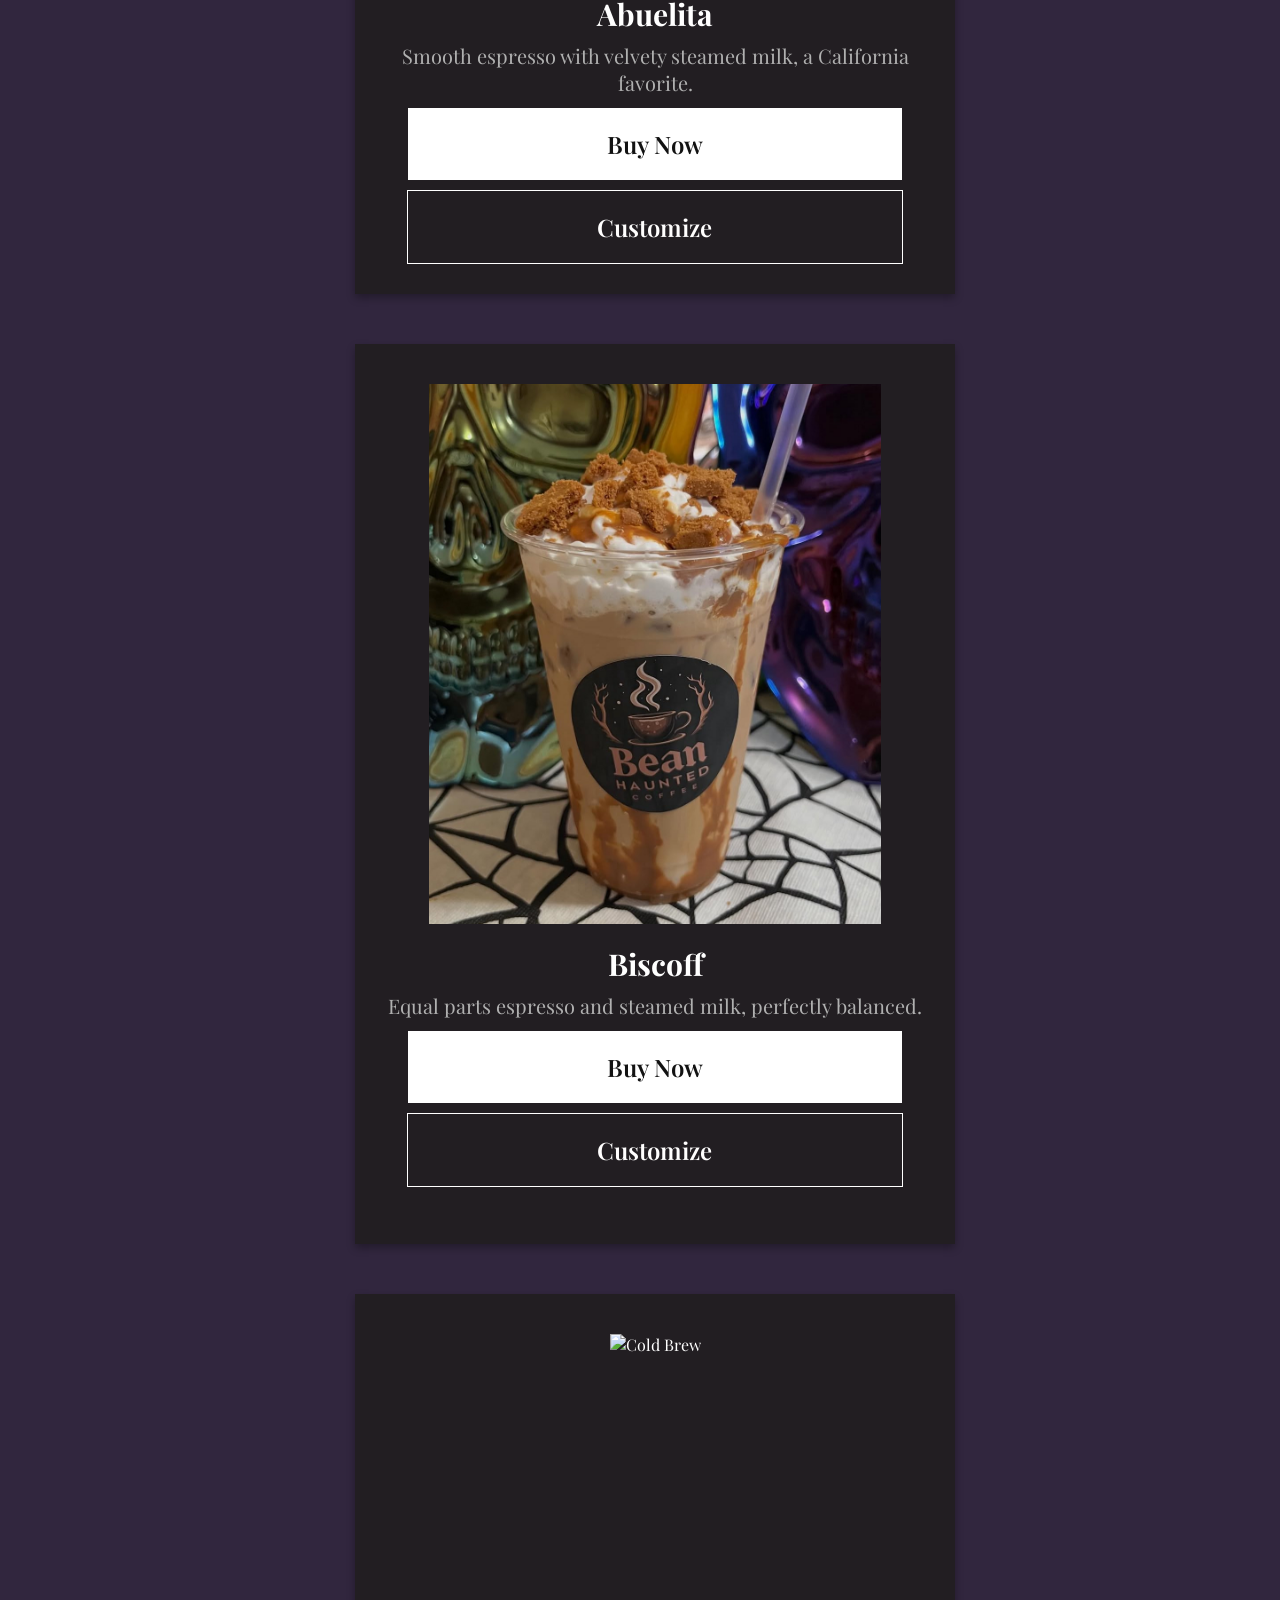
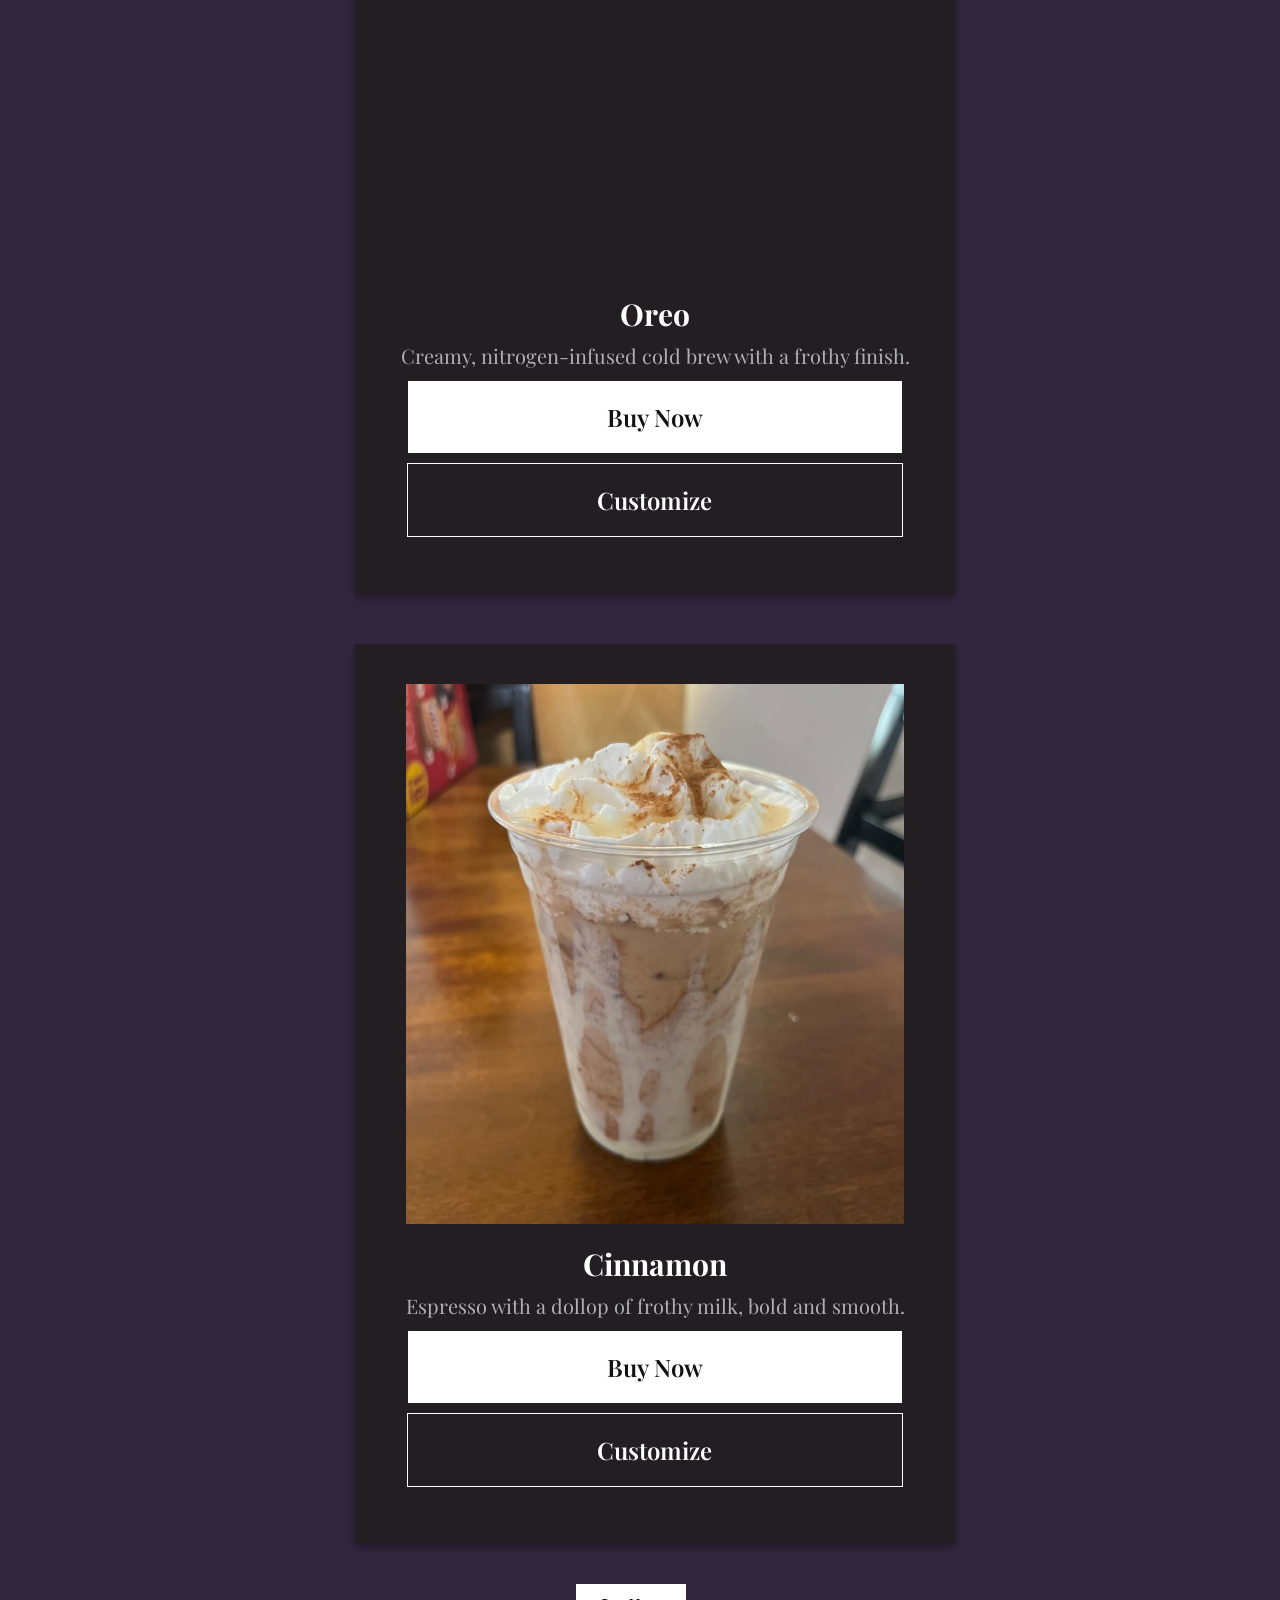
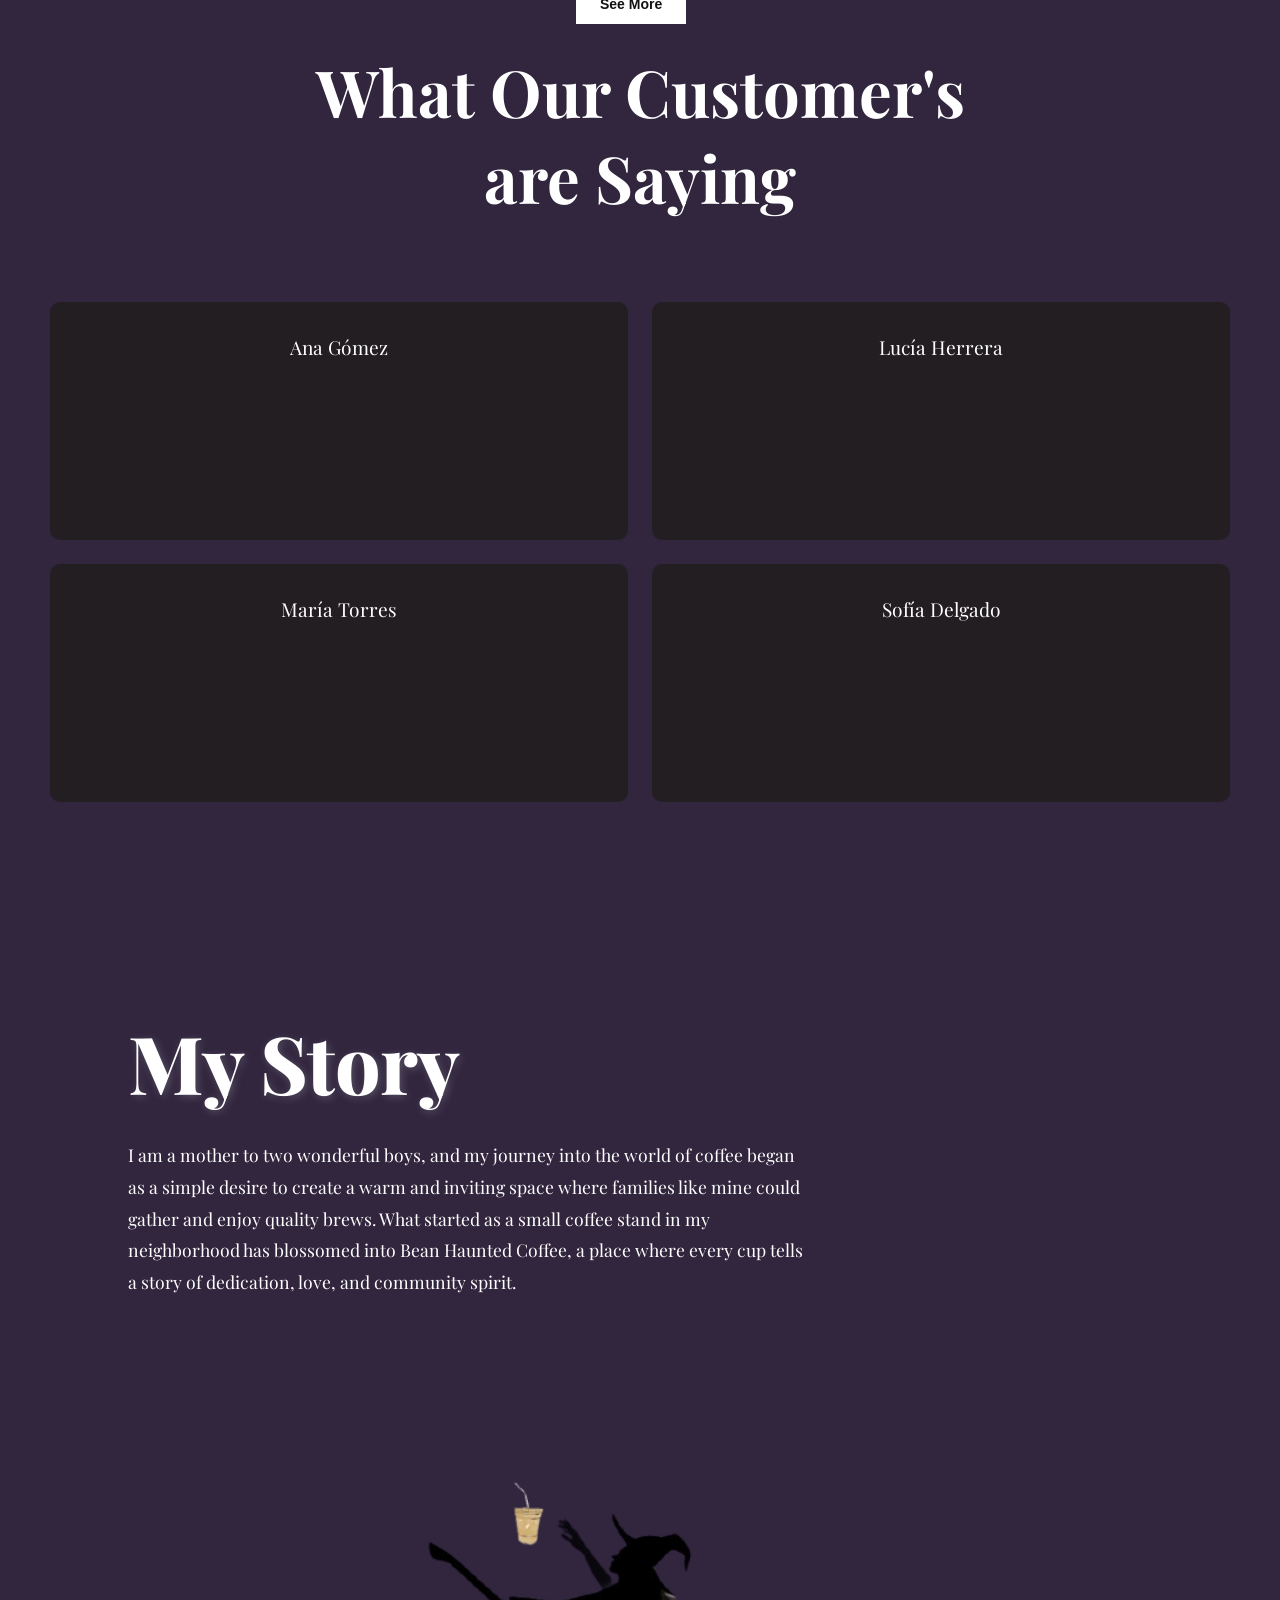
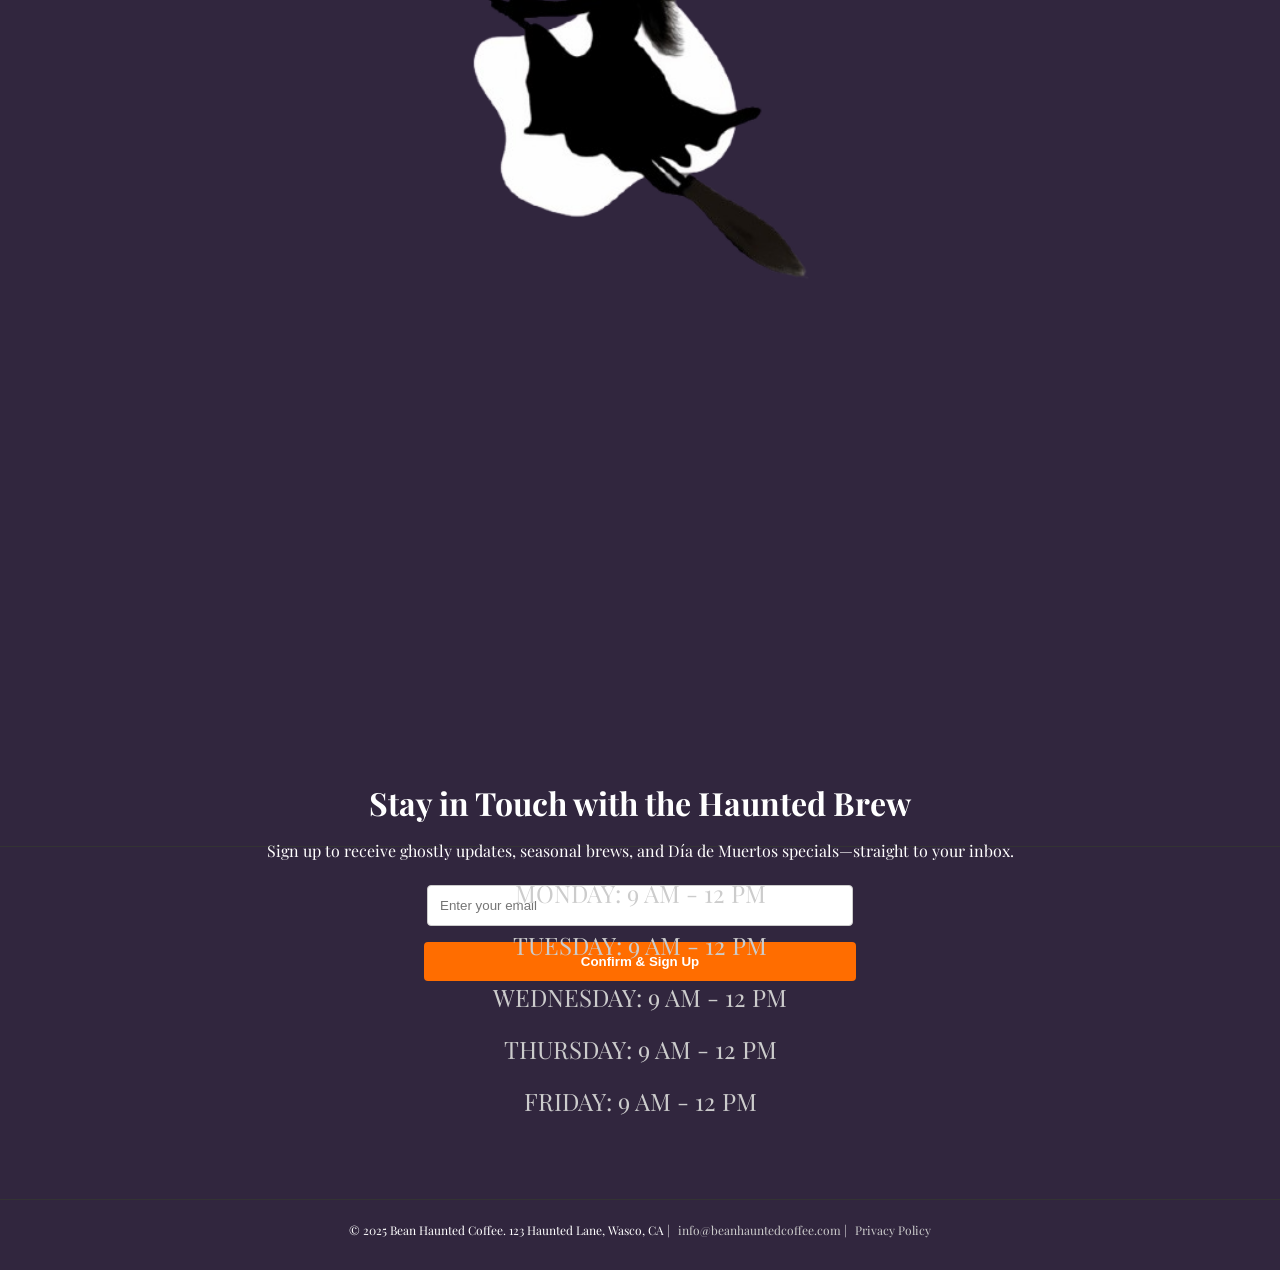
==== commit e757f67e: "menu items" ====
--- a/index.html
+++ b/index.html
@@ -92,7 +92,7 @@
     <div class="grid" id="product-grid">
       <div class="product-card">
         <div class="product-img">
-        <img src="Images/Coffee.jpg" alt="Cold Brew">
+        <img src="CoffeeImages/Abuelita.PNG" alt="Cold Brew">
         </div>
         <div class="product-text">
          
@@ -108,7 +108,7 @@
       </div>
       <div class="product-card">
         <div class="product-img">
-         <img src="Images/Coffee.jpg" alt="Cold Brew">
+         <img src="CoffeeImages/Biscoff.PNG" alt="Cold Brew">
         </div>
         <div class="product-text">
          
@@ -124,7 +124,7 @@
       </div>
       <div class="product-card">
         <div class="product-img">
-         <img src="Images/Coffee.jpg" alt="Cold Brew">
+         <img src="CoffeeImages/Oreo.png" alt="Cold Brew">
         </div>
         <div class="product-text">
          
@@ -140,7 +140,7 @@
       </div>
        <div class="product-card">
         <div class="product-img">
-         <img src="Images/Coffee.jpg" alt="Cold Brew">
+         <img src="CoffeeImages/Cinnamon.PNG" alt="Cold Brew">
         </div>
         <div class="product-text">
          
--- a/style.css
+++ b/style.css
@@ -654,10 +654,11 @@
 
 .product-img img {
   max-width: 100%;
-  position: absolute;
-  height: 100%;
-  object-fit: contain; /* Ensure images fit fully without cropping */
-  transition: transform 0.3s ease;
+    position: absolute;
+    height: 60%;
+    object-fit: contain;
+    transition: transform 0.3s ease;
+    top: 40px
 }
 
 .product-card:hover .product-img img {
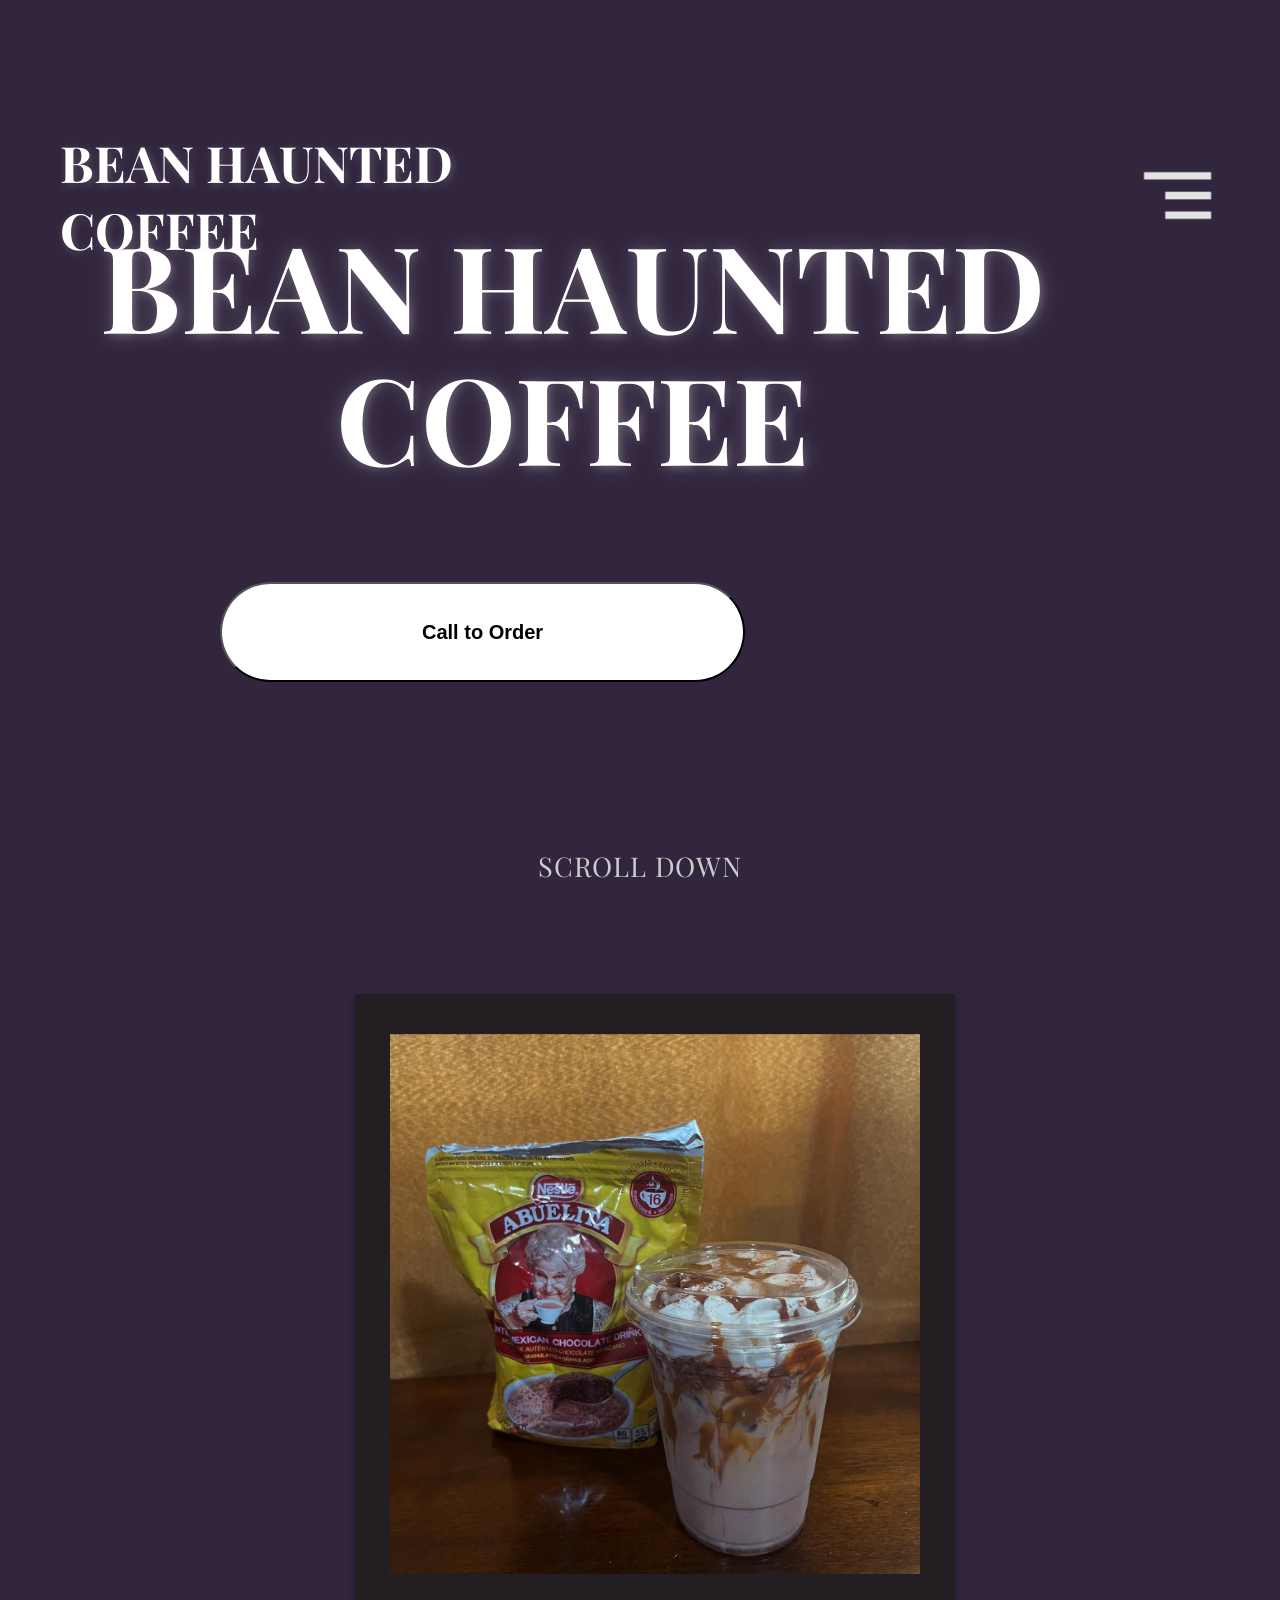
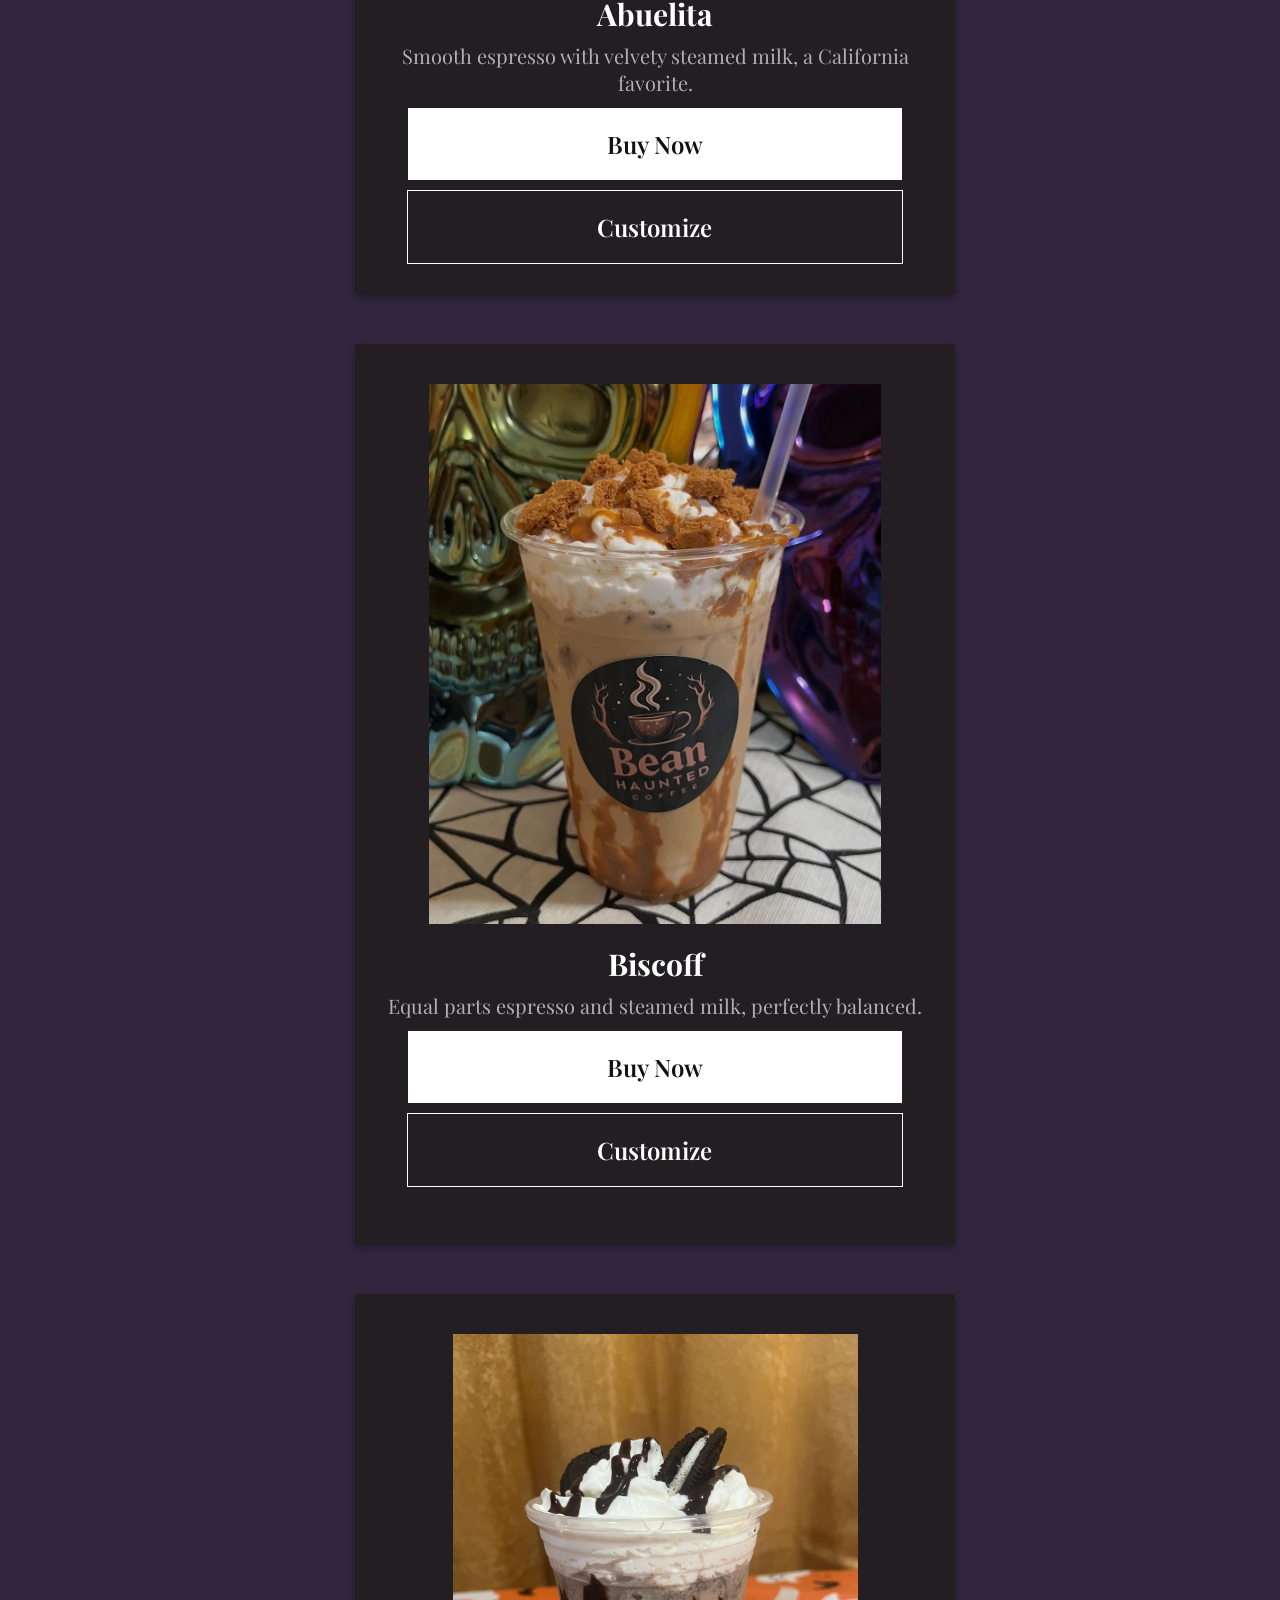
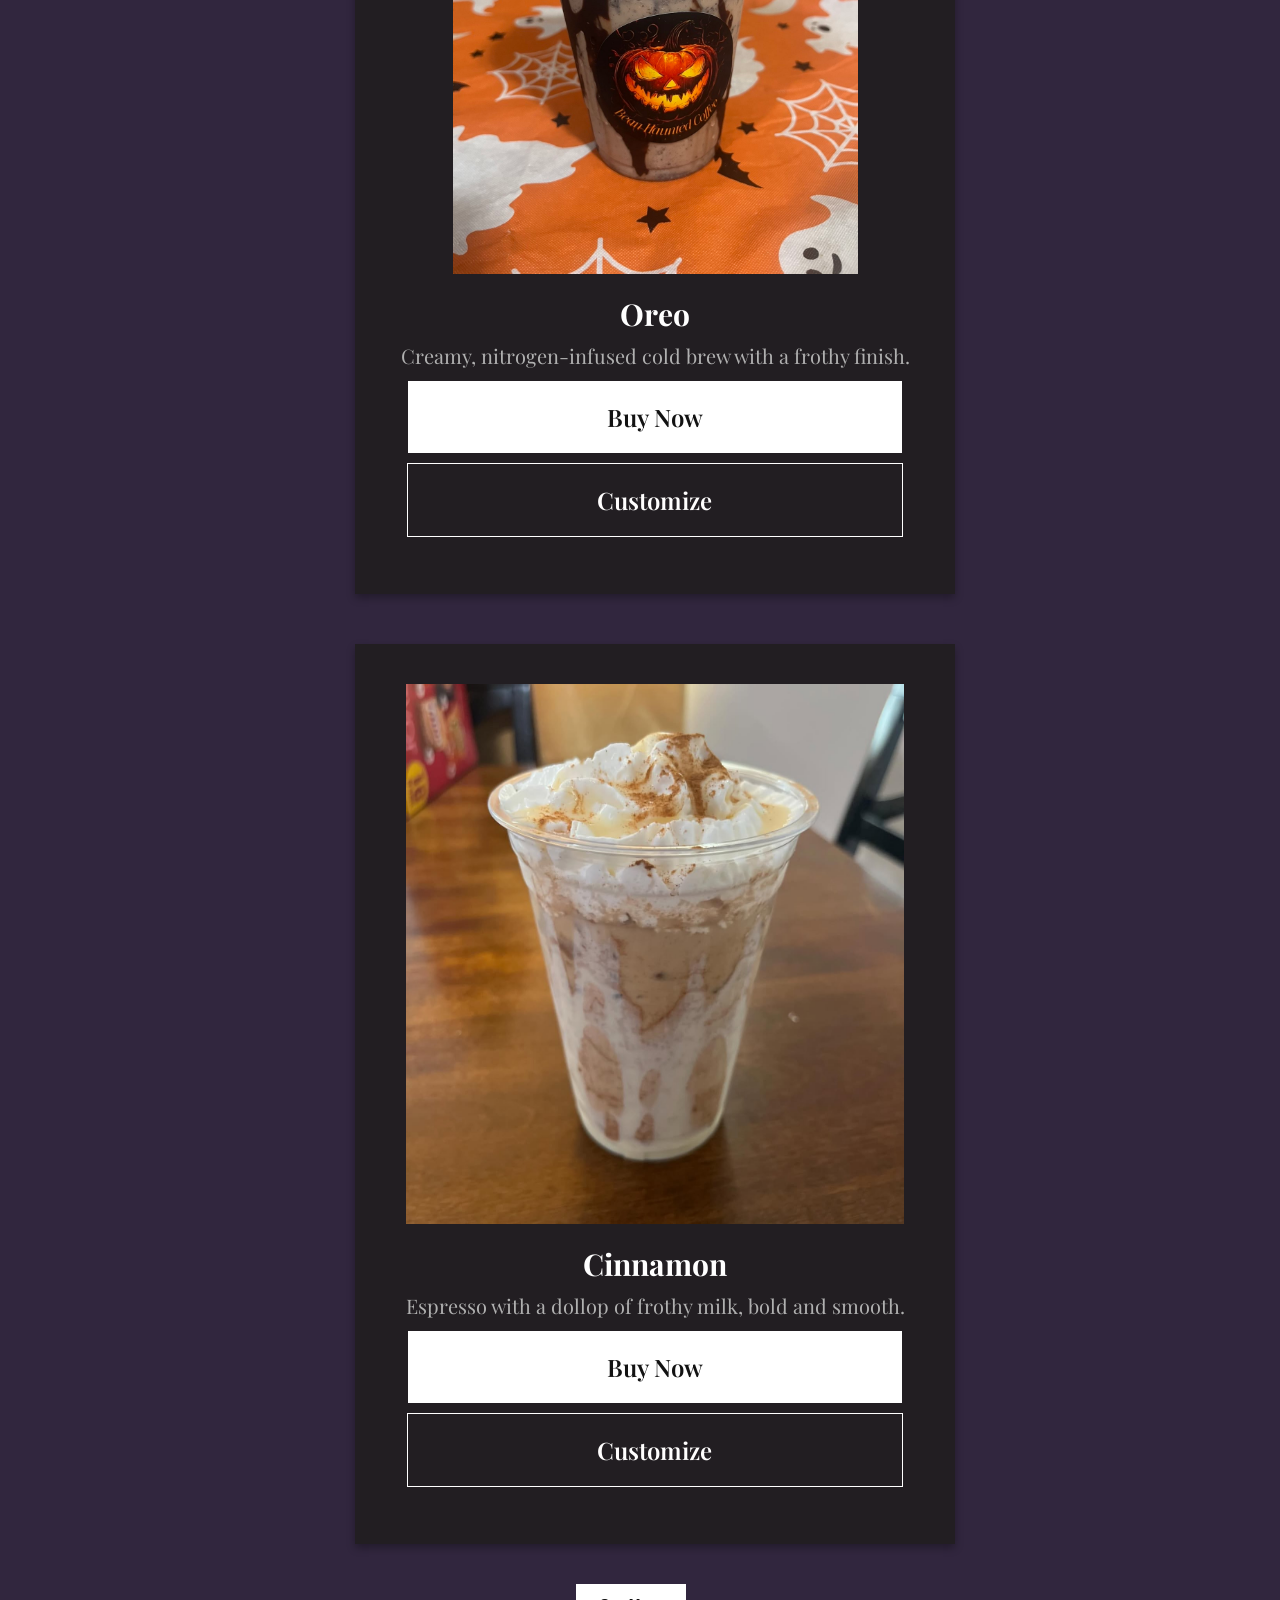
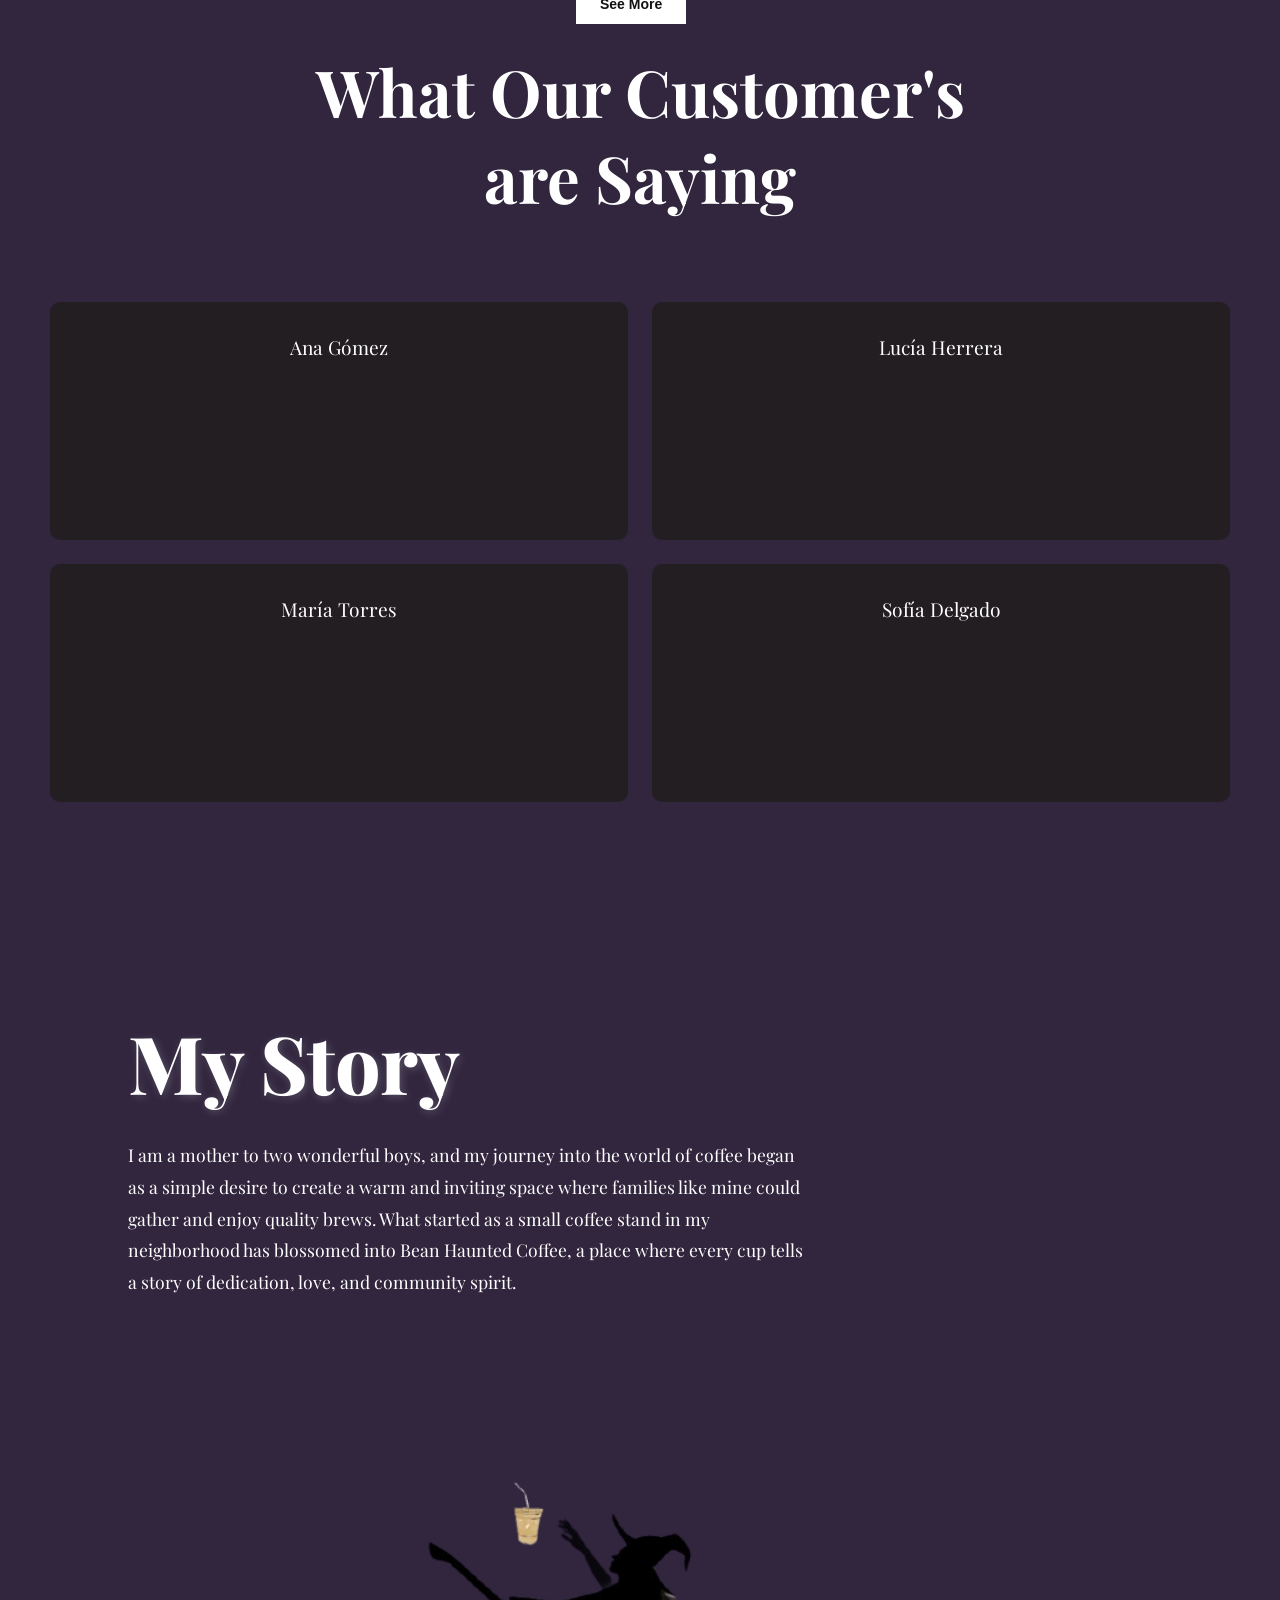
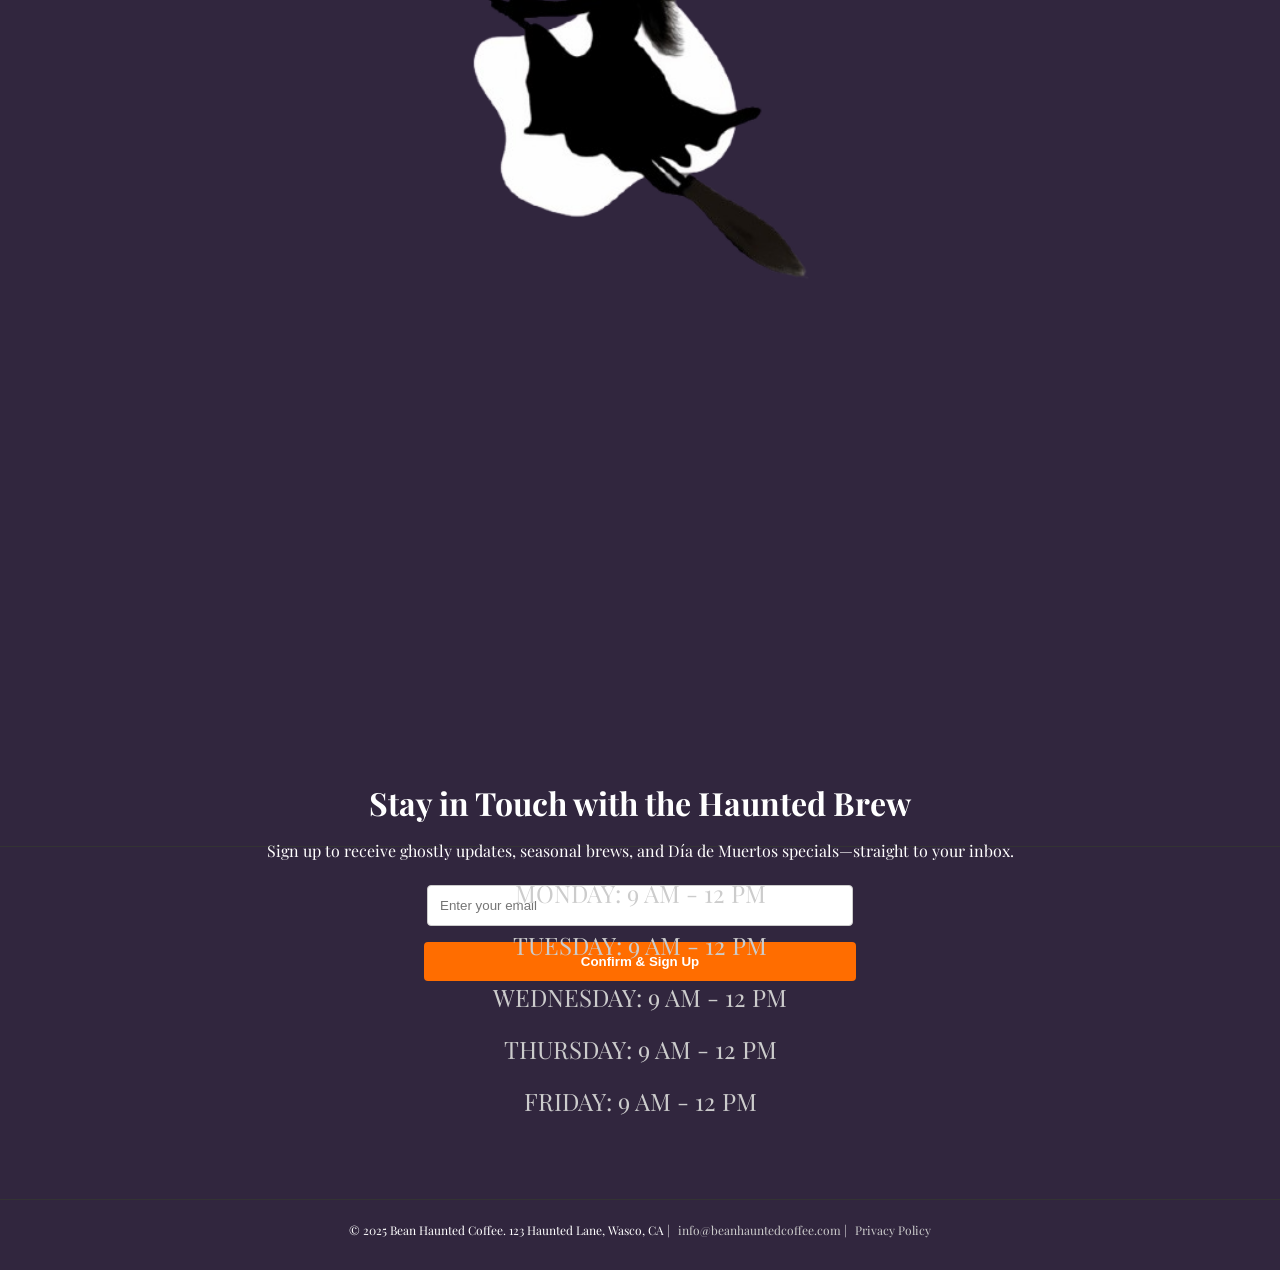
==== commit 718e21e5: "update Oreo" ====
--- a/index.html
+++ b/index.html
@@ -124,7 +124,7 @@
       </div>
       <div class="product-card">
         <div class="product-img">
-         <img src="CoffeeImages/Oreo.png" alt="Cold Brew">
+         <img src="CoffeeImages/Oreo.JPG" alt="Cold Brew">
         </div>
         <div class="product-text">
          
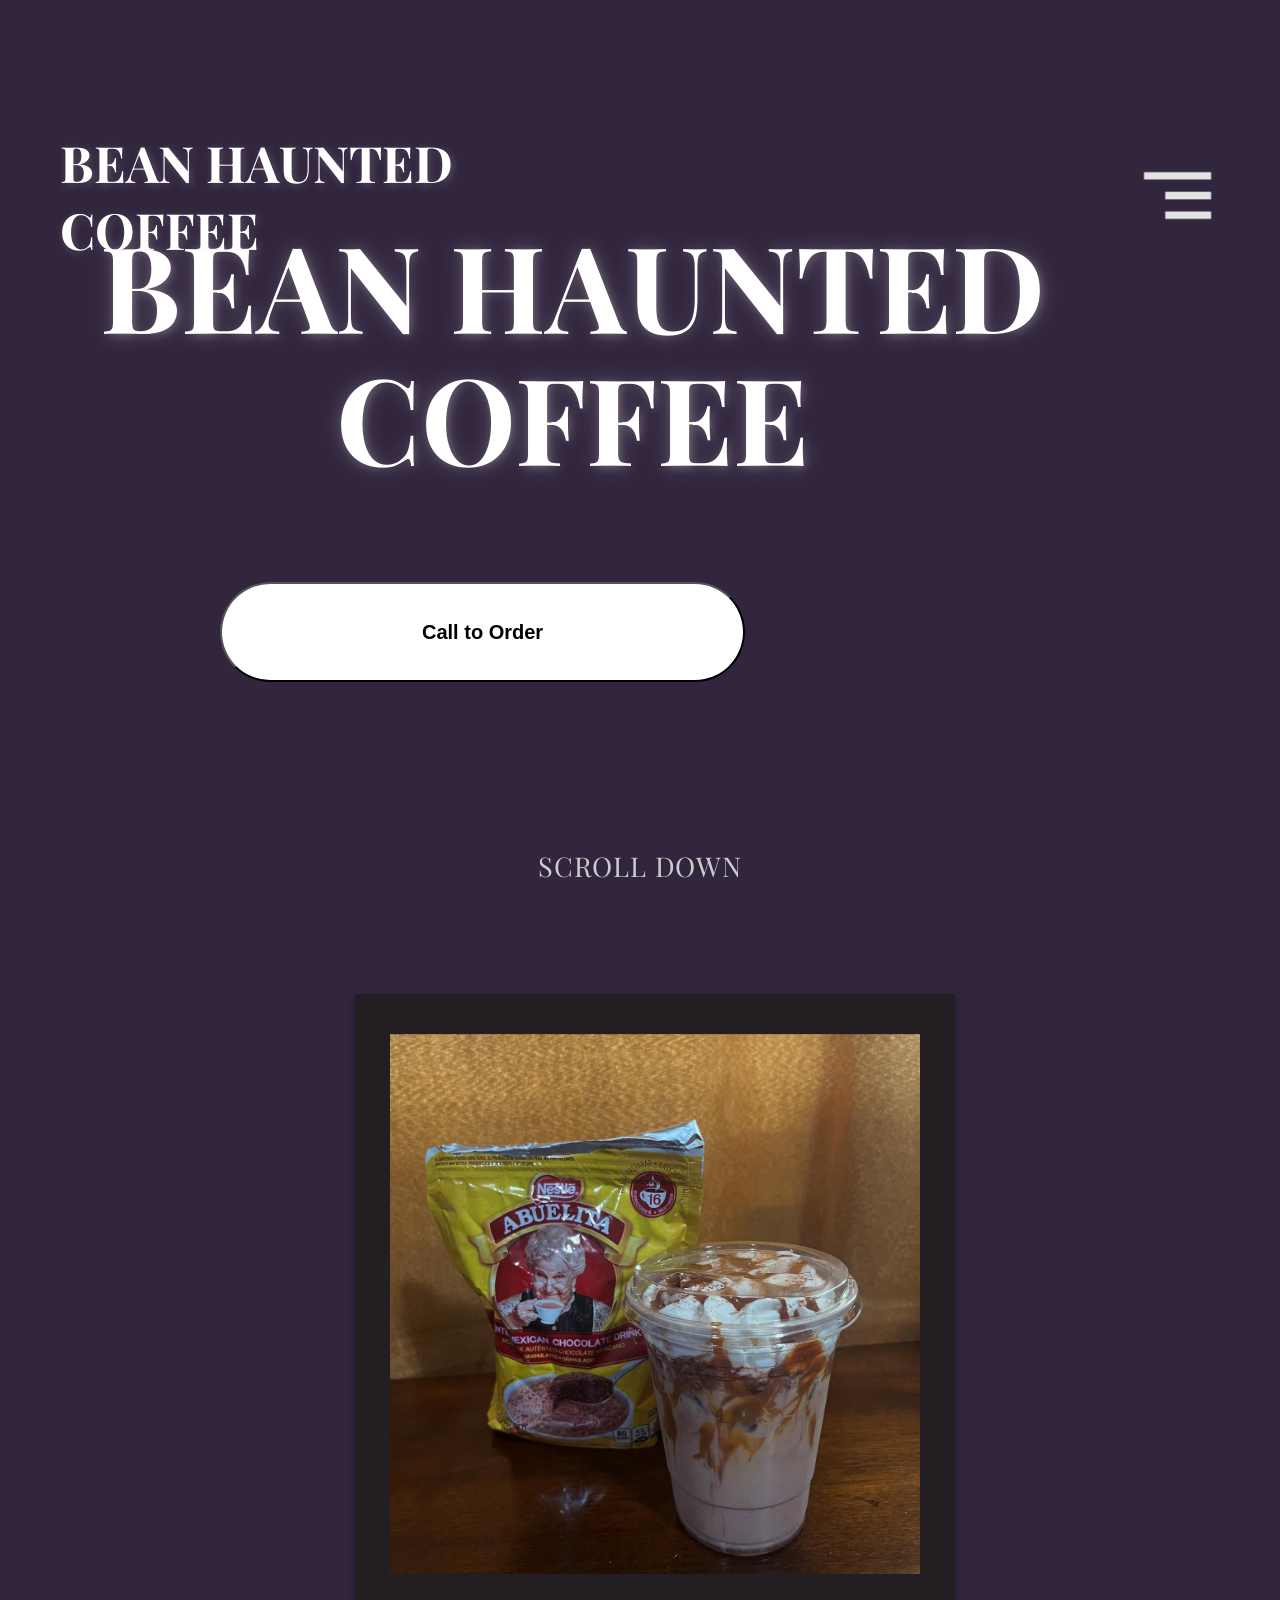
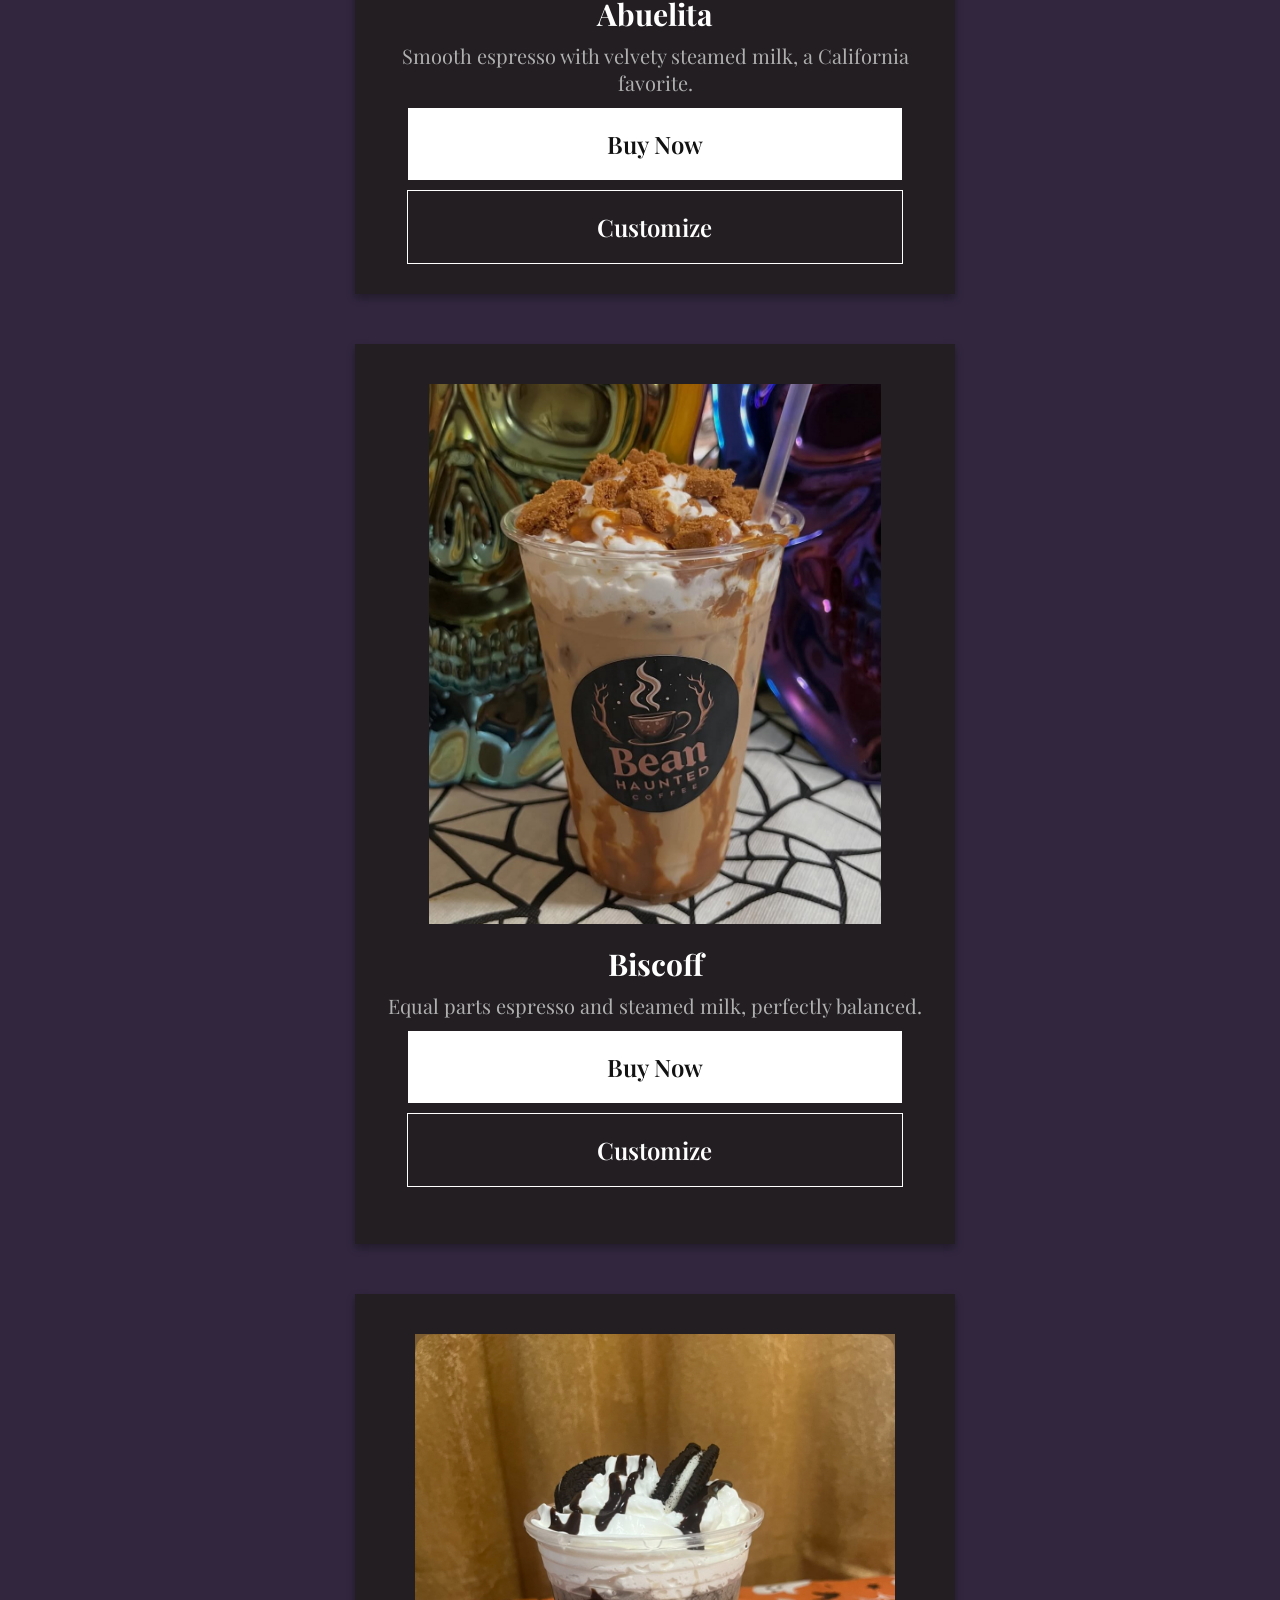
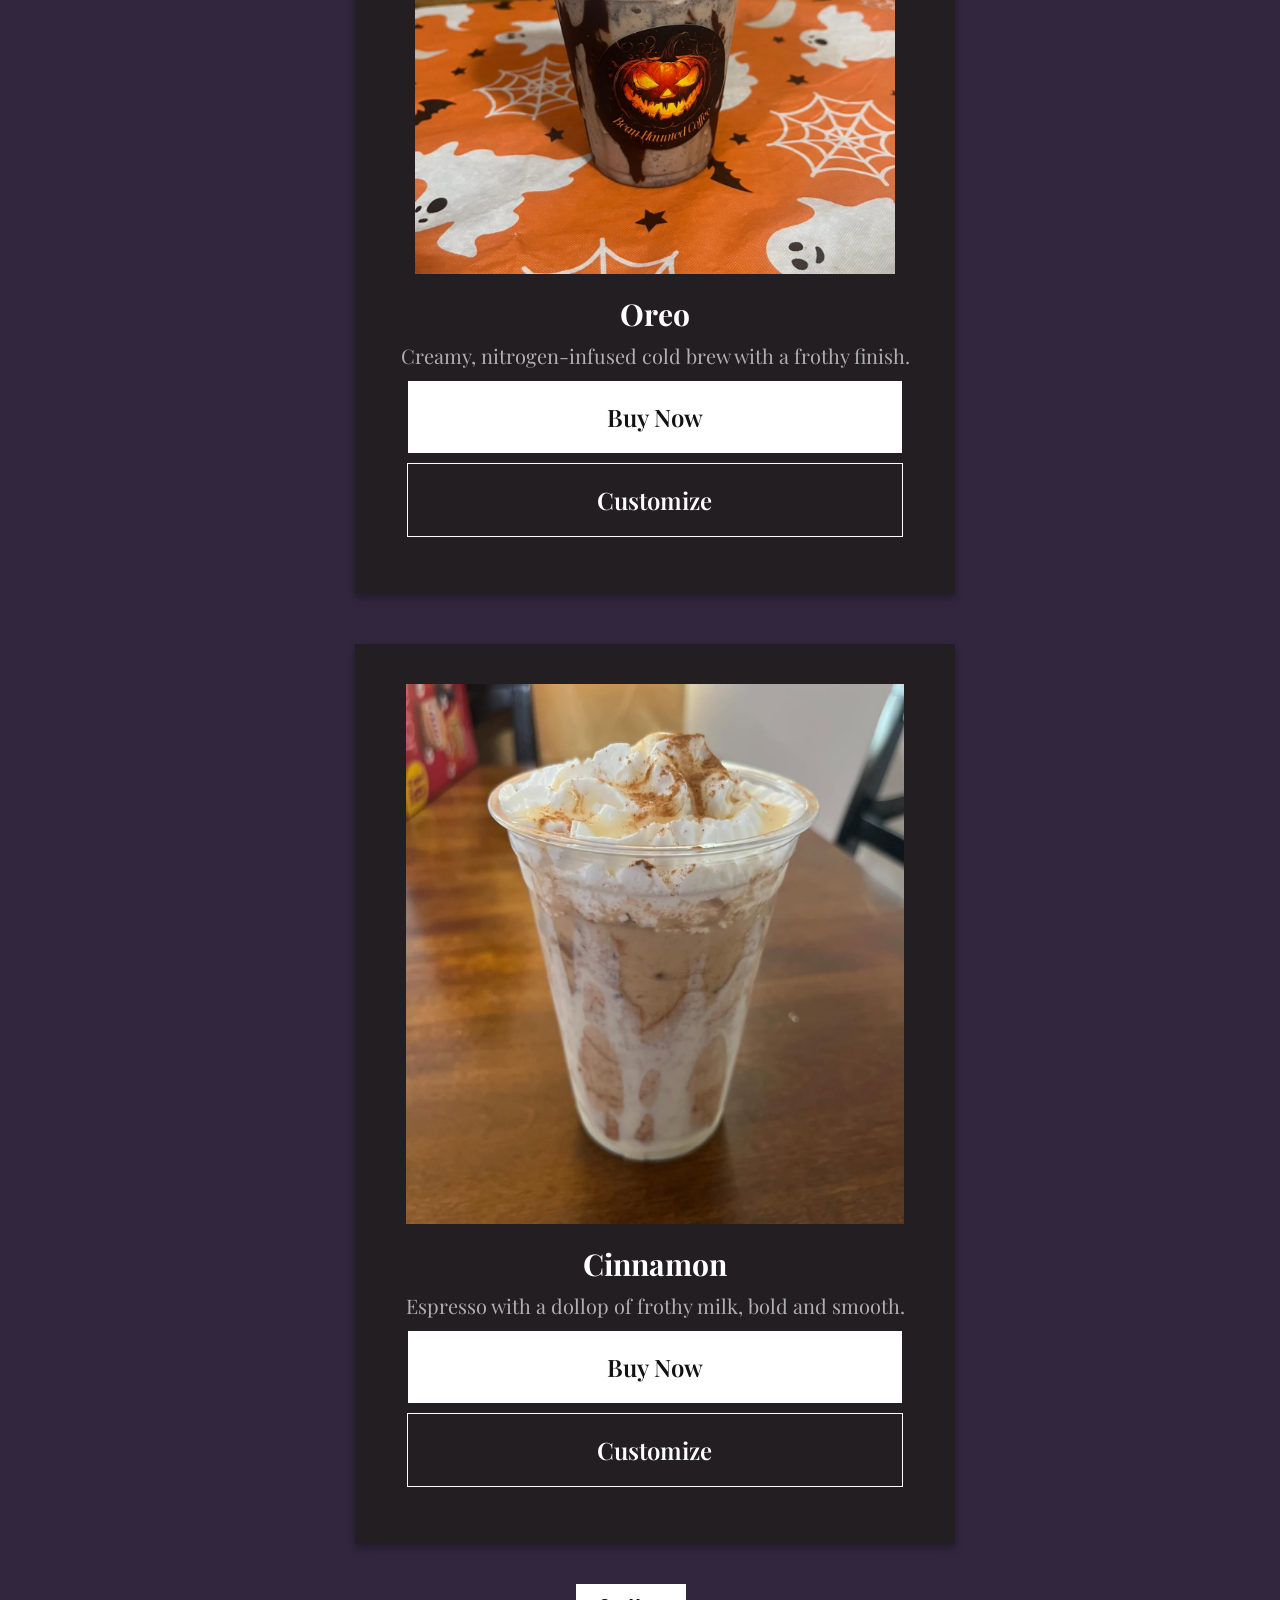
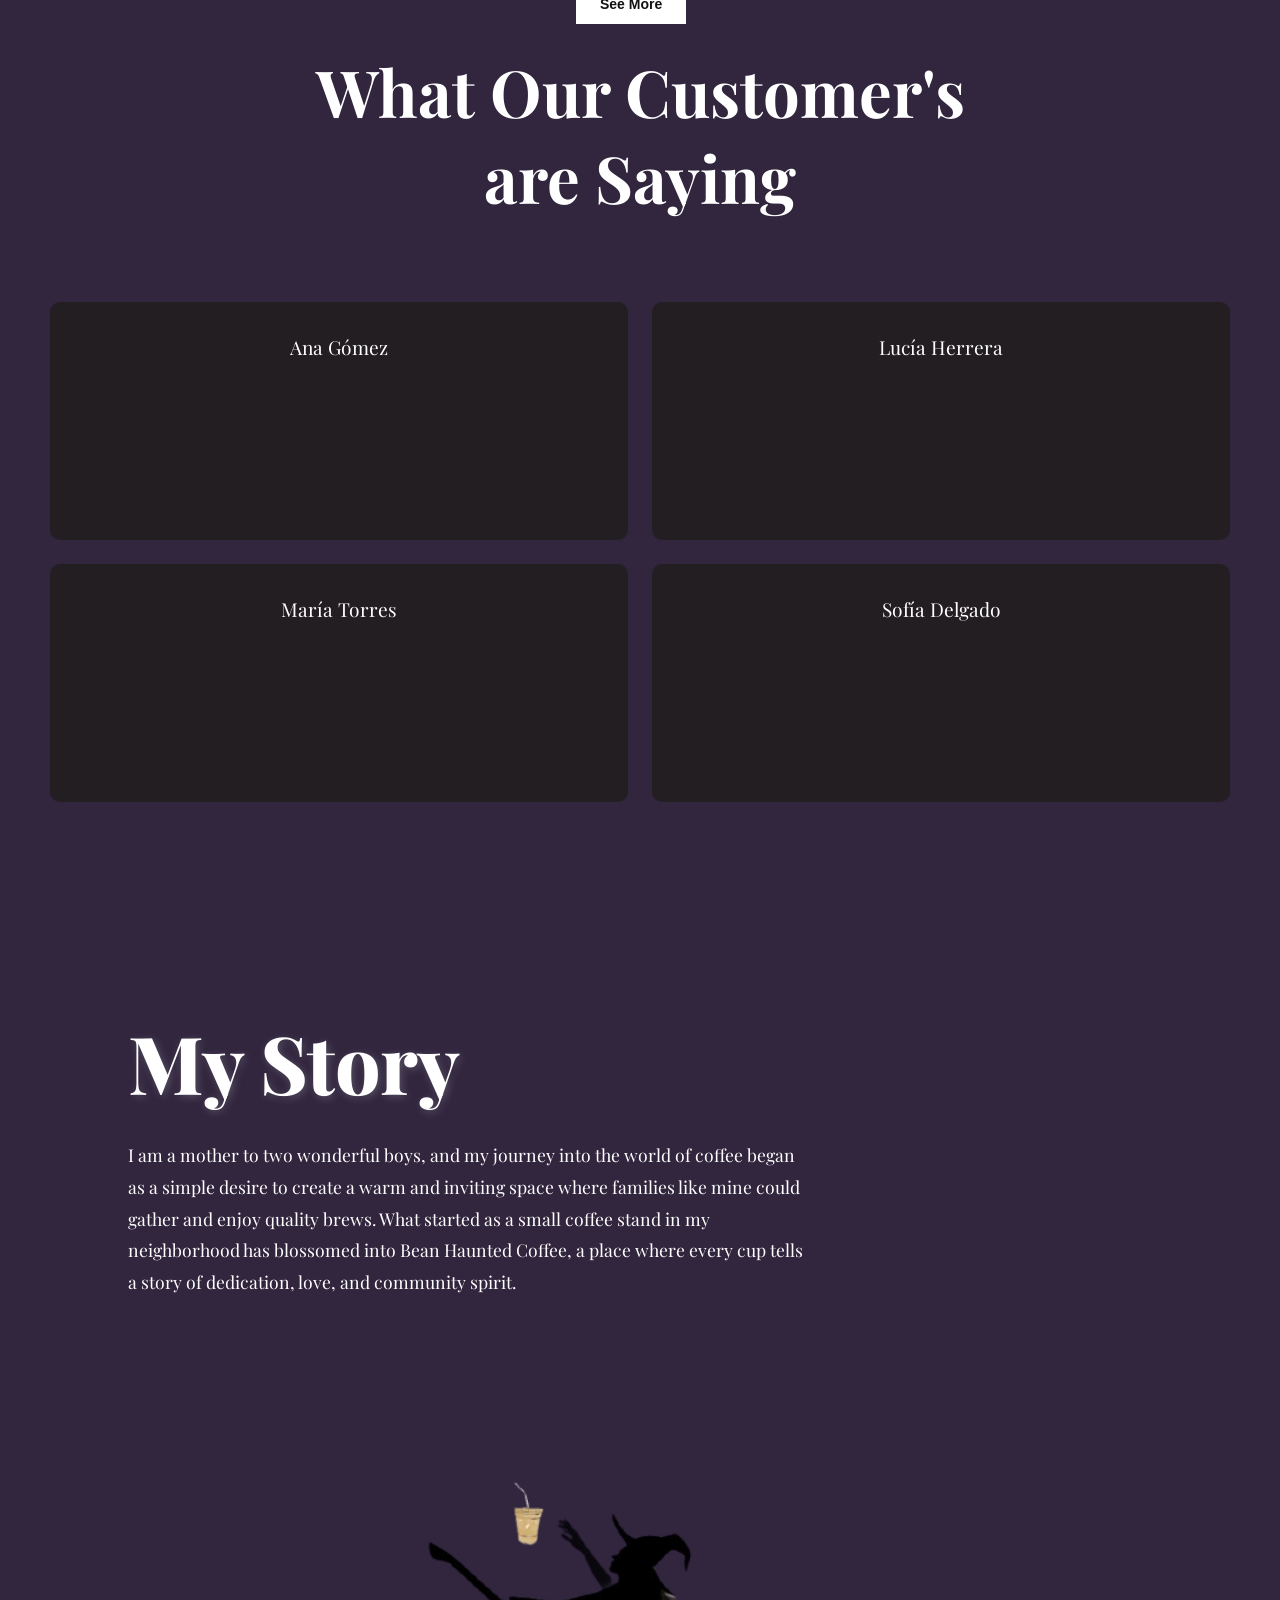
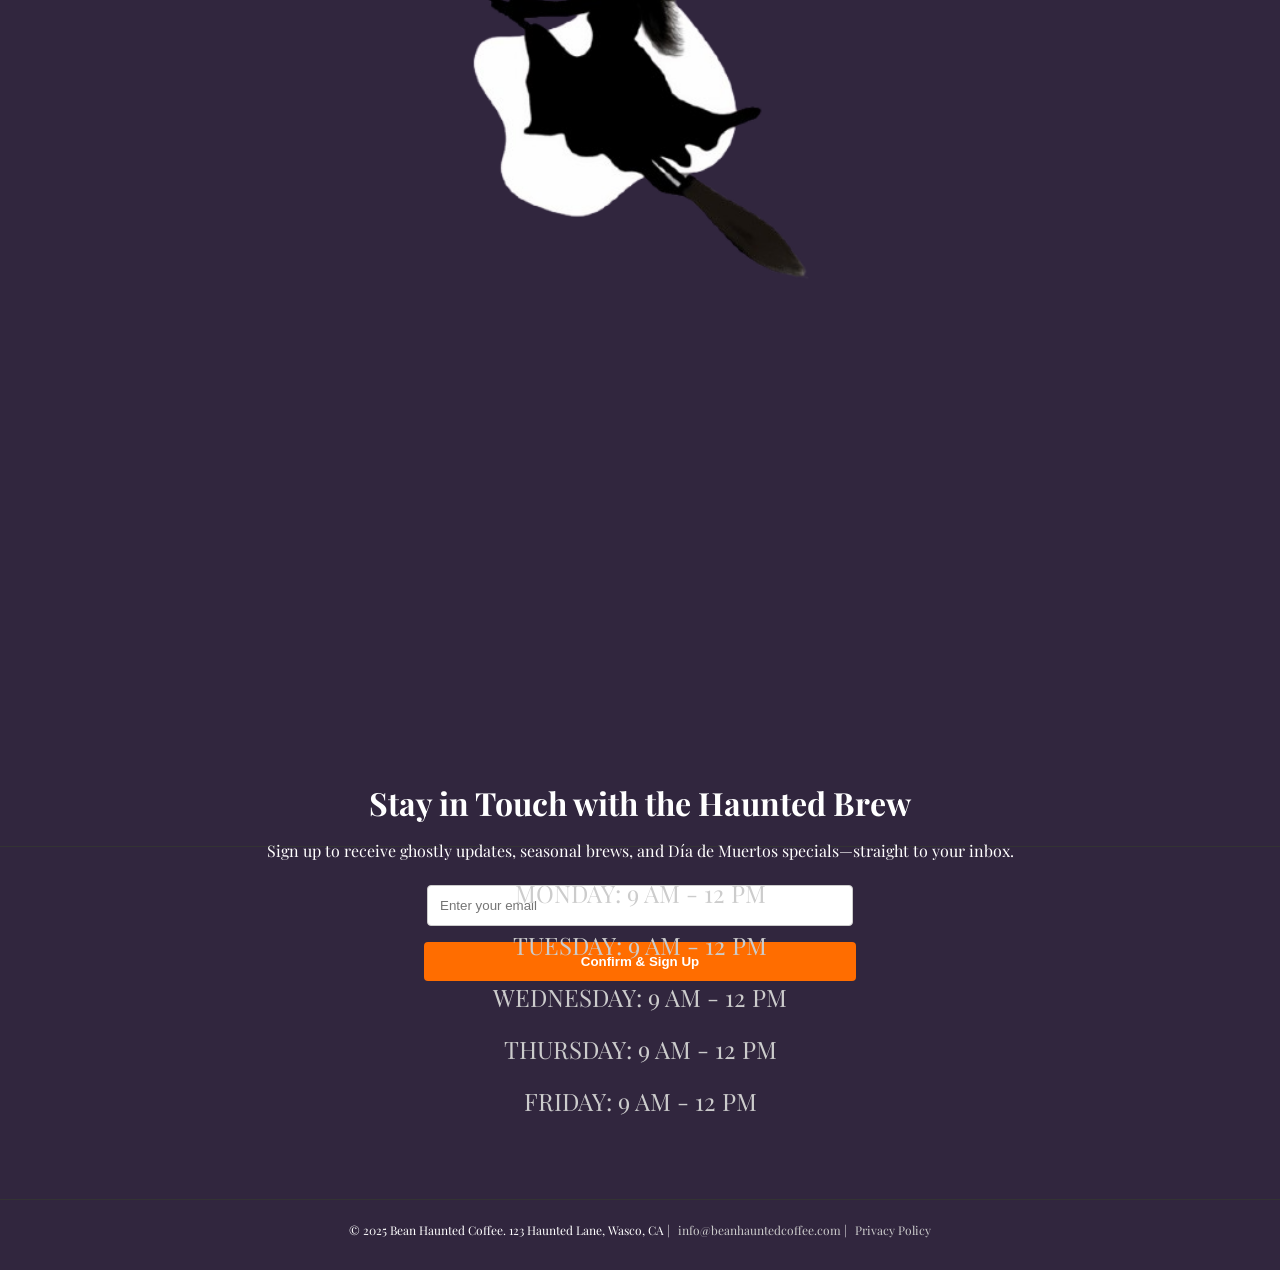
==== commit 664b86a1: "New Oreo png" ====
--- a/index.html
+++ b/index.html
@@ -124,7 +124,7 @@
       </div>
       <div class="product-card">
         <div class="product-img">
-         <img src="CoffeeImages/Oreo.JPG" alt="Cold Brew">
+         <img src="CoffeeImages/Oreo.PNG" alt="Cold Brew">
         </div>
         <div class="product-text">
          
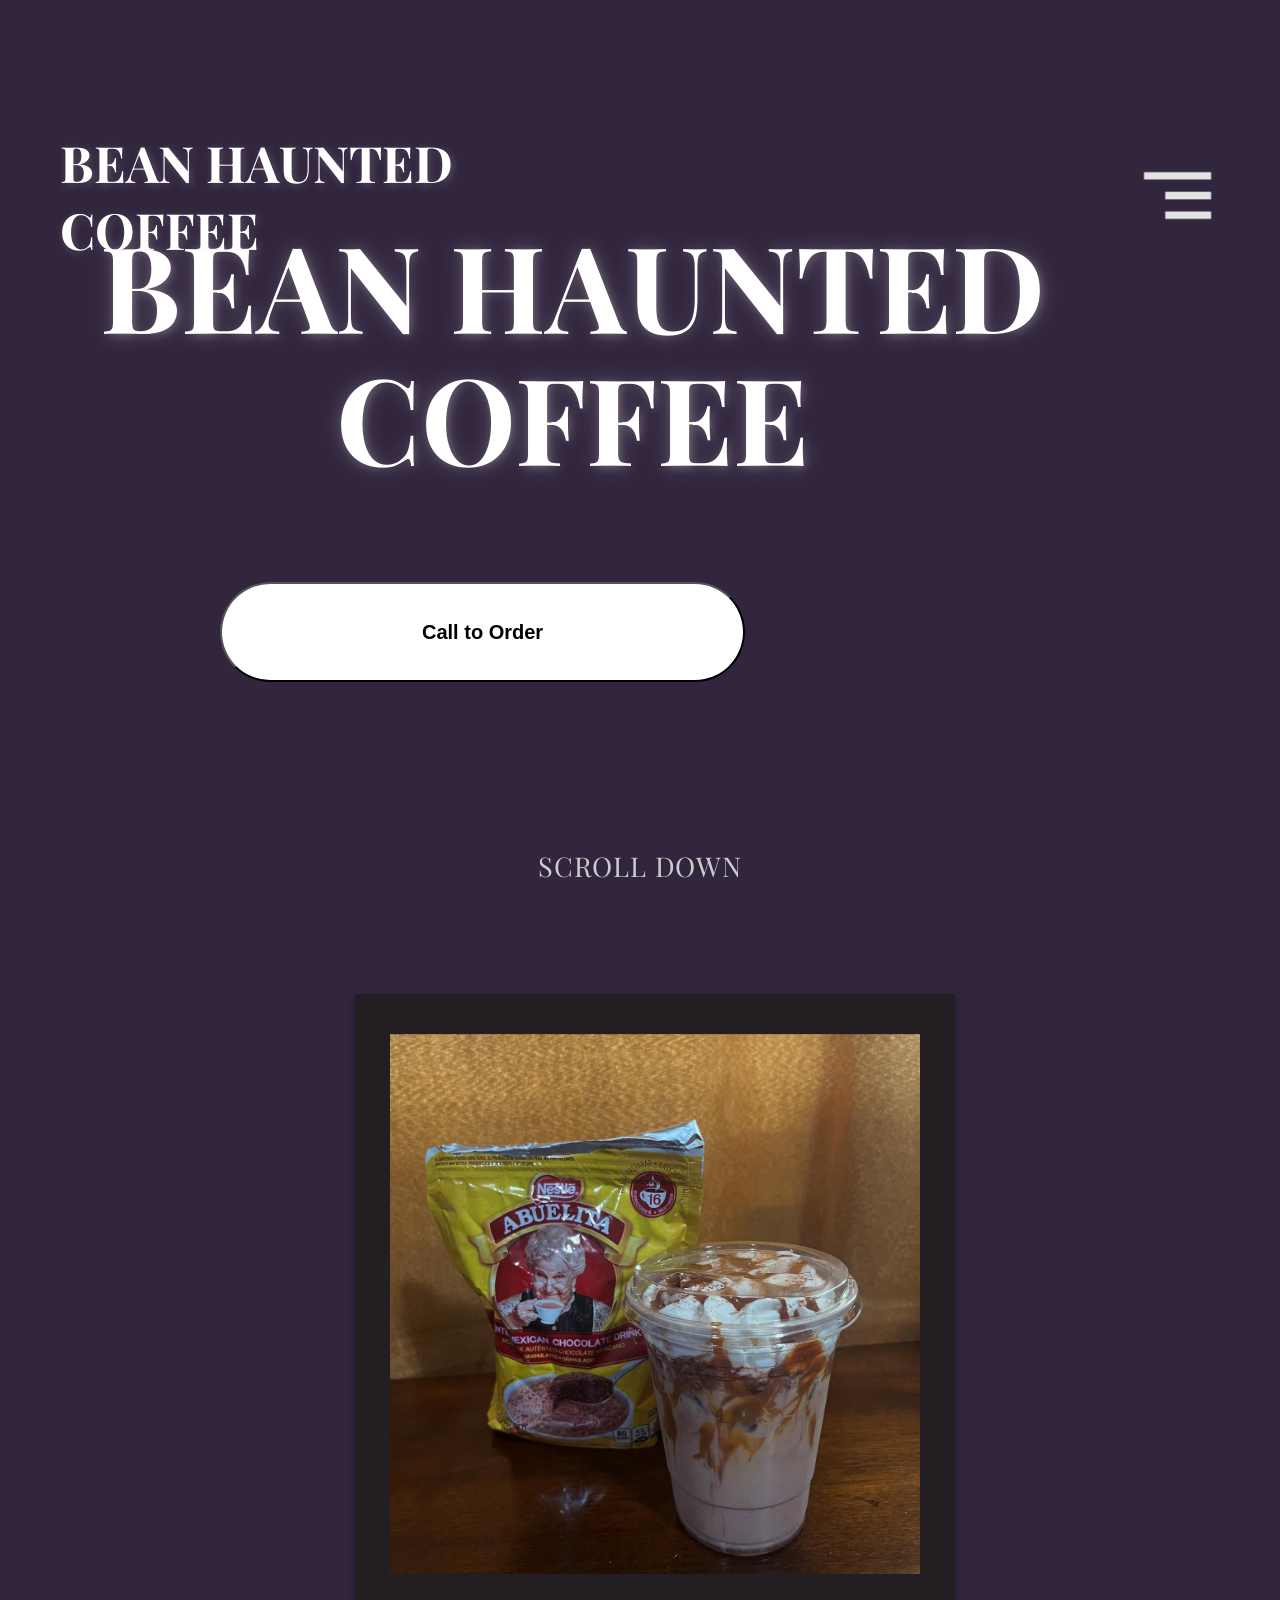
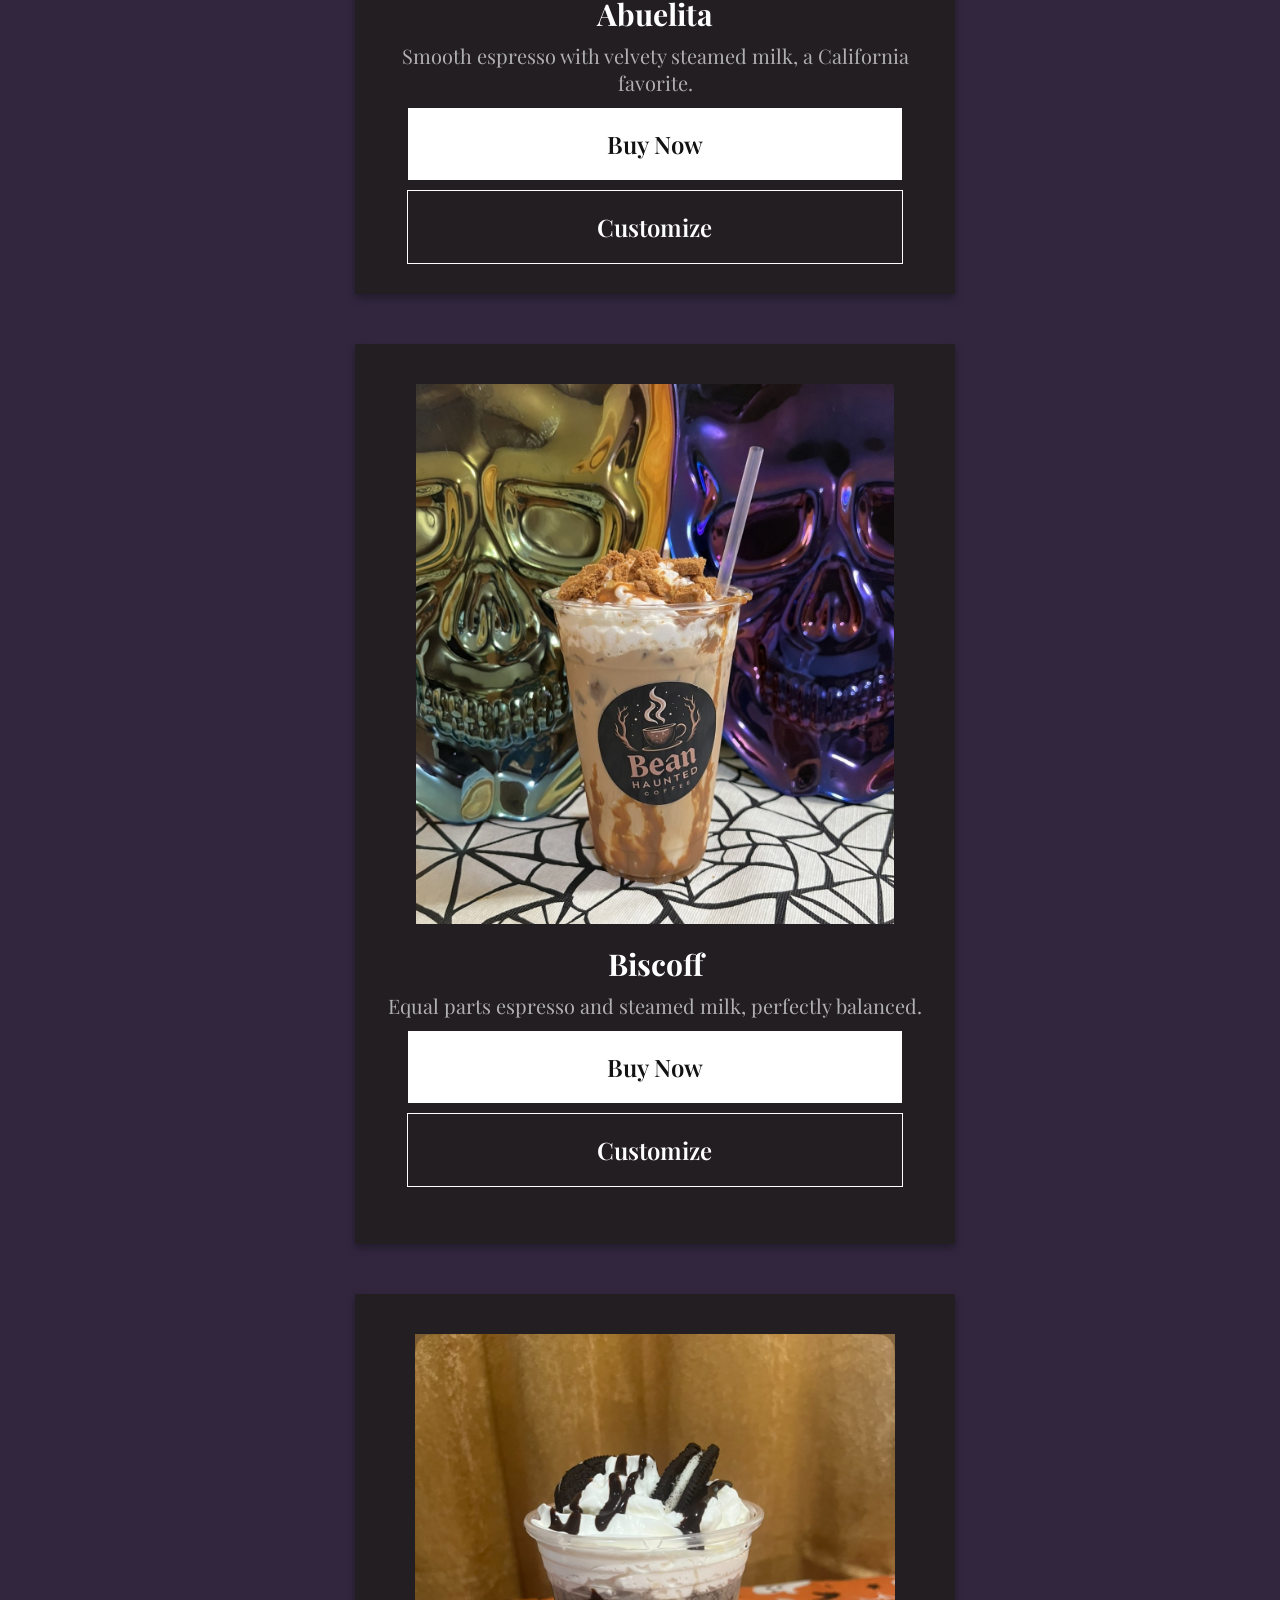
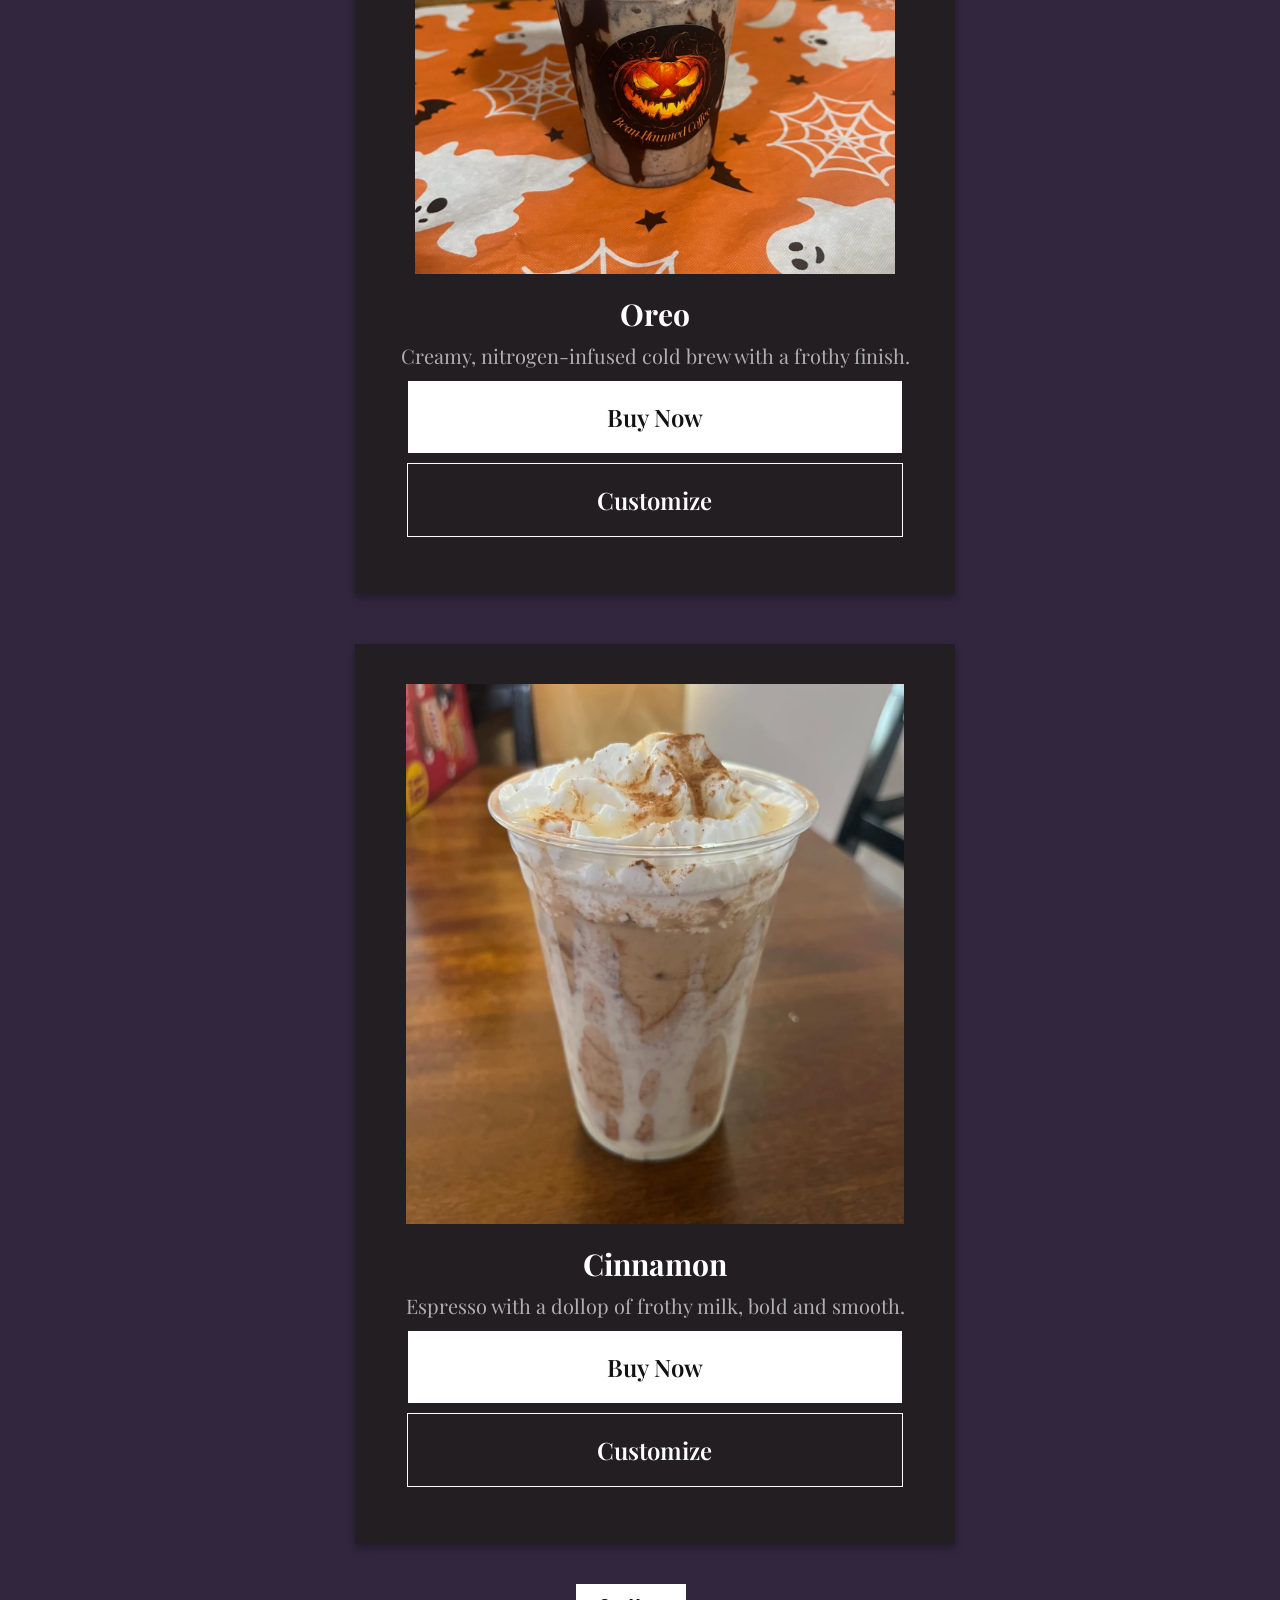
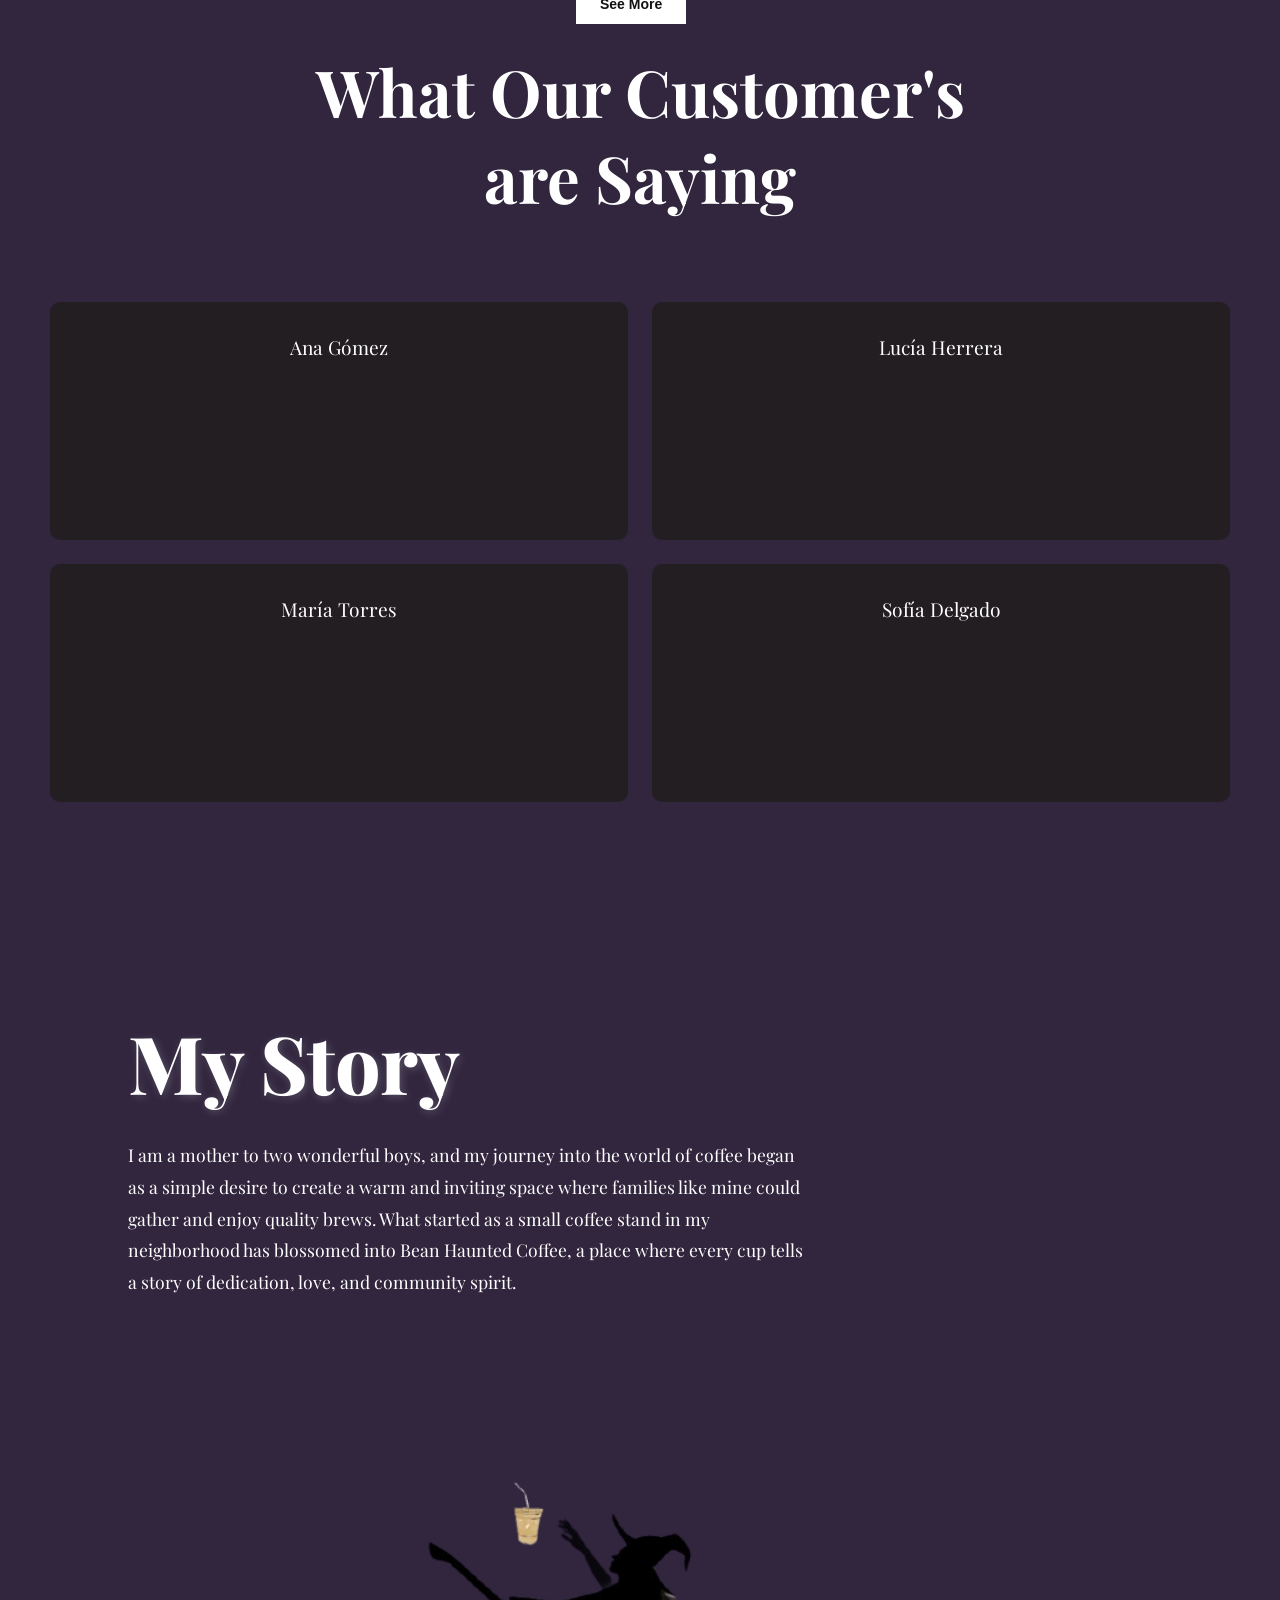
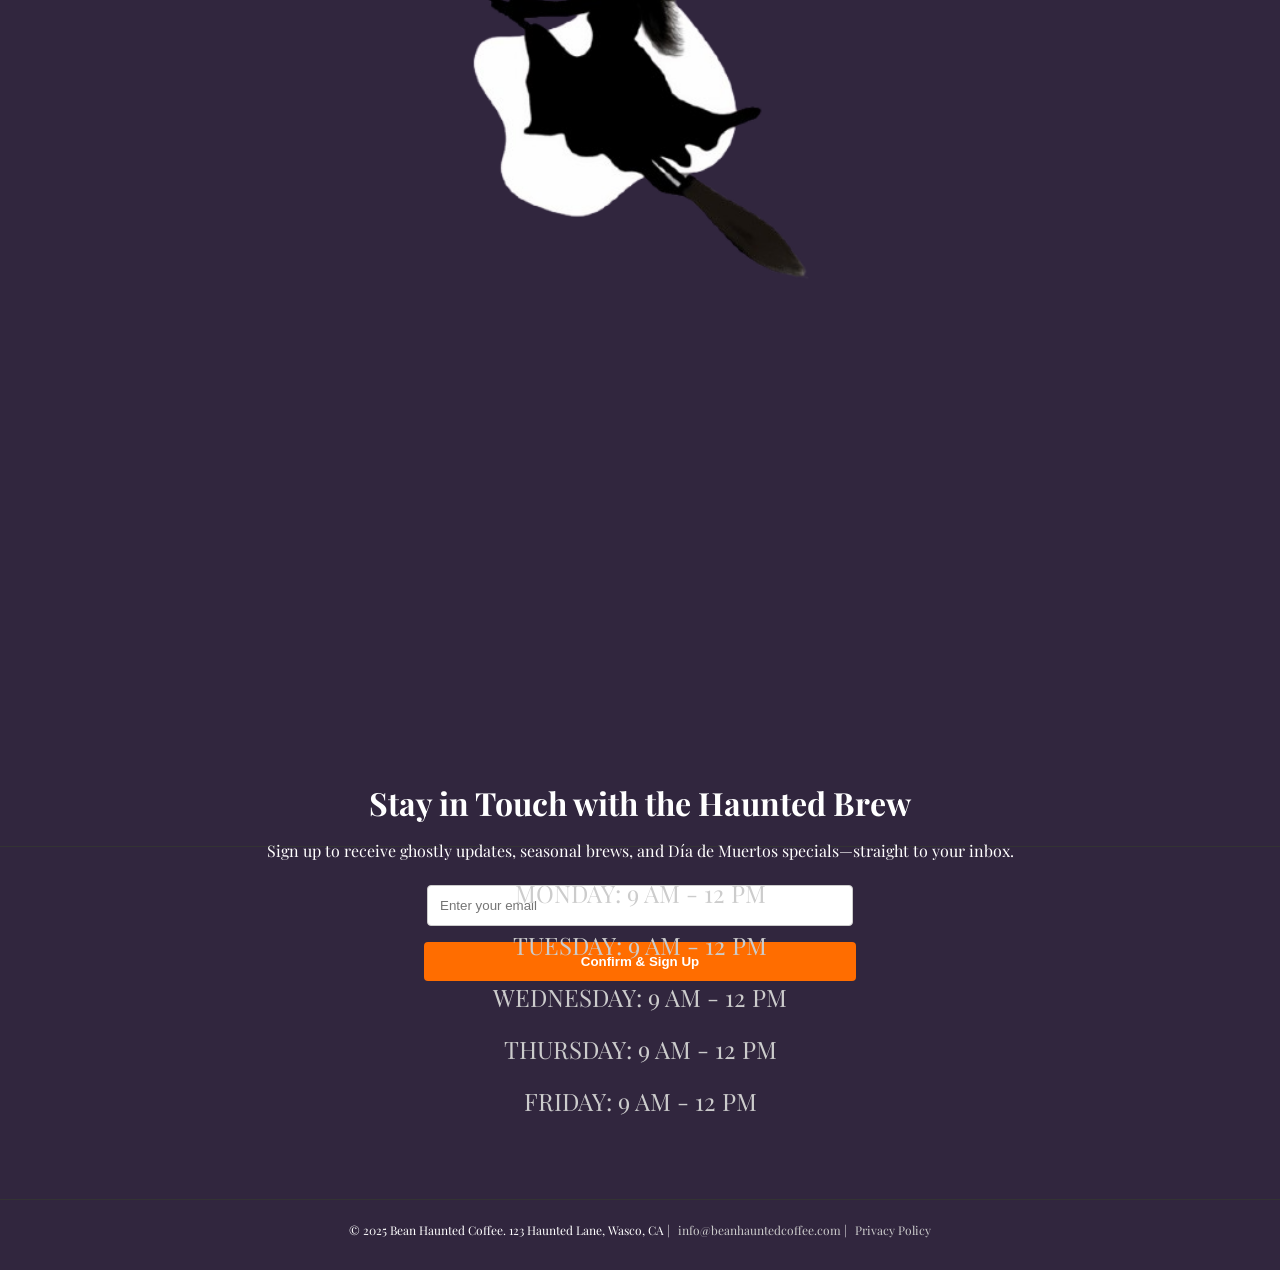
==== commit 1d8f7a03: "Images" ====
--- a/index.html
+++ b/index.html
@@ -156,7 +156,7 @@
       </div>
       <div class="product-card hidden" data-index="5">
         <div class="product-img">
-        <img src="Images/Coffee.jpg" alt="Cold Brew">
+        <img src="CoffeeImages/Pumpkin-Latte.jpg" alt="Cold Brew">
         </div>
         <div class="product-text">
          
@@ -172,7 +172,7 @@
       </div>
       <div class="product-card hidden" data-index="6">
         <div class="product-img">
-         <img src="Images/Coffee.jpg" alt="Cold Brew">
+         <img src="CoffeeImages/IcedMatcha.jpg" alt="Cold Brew">
         </div>
         <div class="product-text">
          
@@ -188,7 +188,7 @@
       </div>
       <div class="product-card hidden" data-index="7">
         <div class="product-img">
-         <img src="Images/Coffee.jpg" alt="Cold Brew">
+         <img src="CoffeeImages/Churro.jpg" alt="Cold Brew">
         </div>
         <div class="product-text">
          
@@ -204,7 +204,7 @@
       </div>
       <div class="product-card hidden" data-index="8">
         <div class="product-img">
-         <img src="Images/Coffee.jpg" alt="Cold Brew">
+         <img src="CoffeeImages/frenchvanilla.PNG" alt="Cold Brew">
         </div>
         <div class="product-text">
          
@@ -220,7 +220,7 @@
       </div>
       <div class="product-card hidden" data-index="9">
         <div class="product-img">
-         <img src="Images/Coffee.jpg" alt="Cold Brew">
+         <img src="CoffeeImages/Reeses.jpg" alt="Cold Brew">
         </div>
         <div class="product-text">
          
@@ -236,7 +236,7 @@
       </div>
       <div class="product-card hidden" data-index="10">
         <div class="product-img">
-          <img src="Images/Coffee.jpg" alt="Cold Brew">
+          <img src="CoffeeImages/Ghoul.png" alt="Cold Brew">
         </div>
         <div class="product-text">
          
@@ -251,31 +251,15 @@
           </div>
         </div>
       </div>
-      <div class="product-card hidden" data-index="11">
-        <div class="product-img">
-         <img src="Images/Coffee.jpg" alt="Cold Brew">
-        </div>
-        <div class="product-text">
-         
-          <div class="title">
-            <span>Mocha Strawberry</span>
-          </div>
-          <div class="description">Espresso with caramel drizzle and frothy milk.</div>
-          <div class="button-group">
-            <a href="#" class="buy-btn">Buy Now</a>
-            <a href="#" class="customize-btn">Customize</a>
-          </div>
-        </div>
-      </div>
       <div class="product-card hidden" data-index="12">
         <div class="product-img">
-          <img src="Images/Coffee.jpg" alt="Cold Brew">
-        </div>
-        <div class="product-text">
-         
-          <div class="title">
-            <span>Undead</span>
-             <span class="price">Special</span>
+          <img src="CoffeeImages/MatchaBanana.JPG" alt="Cold Brew">
+        </div>
+        <div class="product-text">
+         
+          <div class="title">
+            <span>MatchaBanana</span>
+             <span class="price"></span>
           </div>
           <div class="description">Smooth, slow-brewed coffee served chilled, full of flavor.</div>
           <div class="button-group">
--- a/style.css
+++ b/style.css
@@ -139,9 +139,8 @@
     justify-content: center;
     position: fixed;
     inset: 0;
-    background: radial-gradient(circle at center, #000000 0%, #000000 85%);
+    background: radial-gradient(circle at center, #31263e 0%, #31263e 85%);
     z-index: 3000;
-    box-shadow: inset 0 0 80px rgba(255, 80, 0, 0.3);
     text-align: center;
     transition: opacity 0.4s ease, transform 0.4s ease;
     opacity: 0;
@@ -169,10 +168,7 @@
     text-shadow: 0 0 15px #ff3300;
 }
 
-@keyframes pulseGlow {
-    0%, 100% { box-shadow: inset 0 0 80px rgba(89, 10, 117, 0.867); }
-    50% { box-shadow: inset 0 0 120px rgba(245, 149, 40, 0.985); }
-}
+
 
 /* Close (X) button */
 .close-btn {
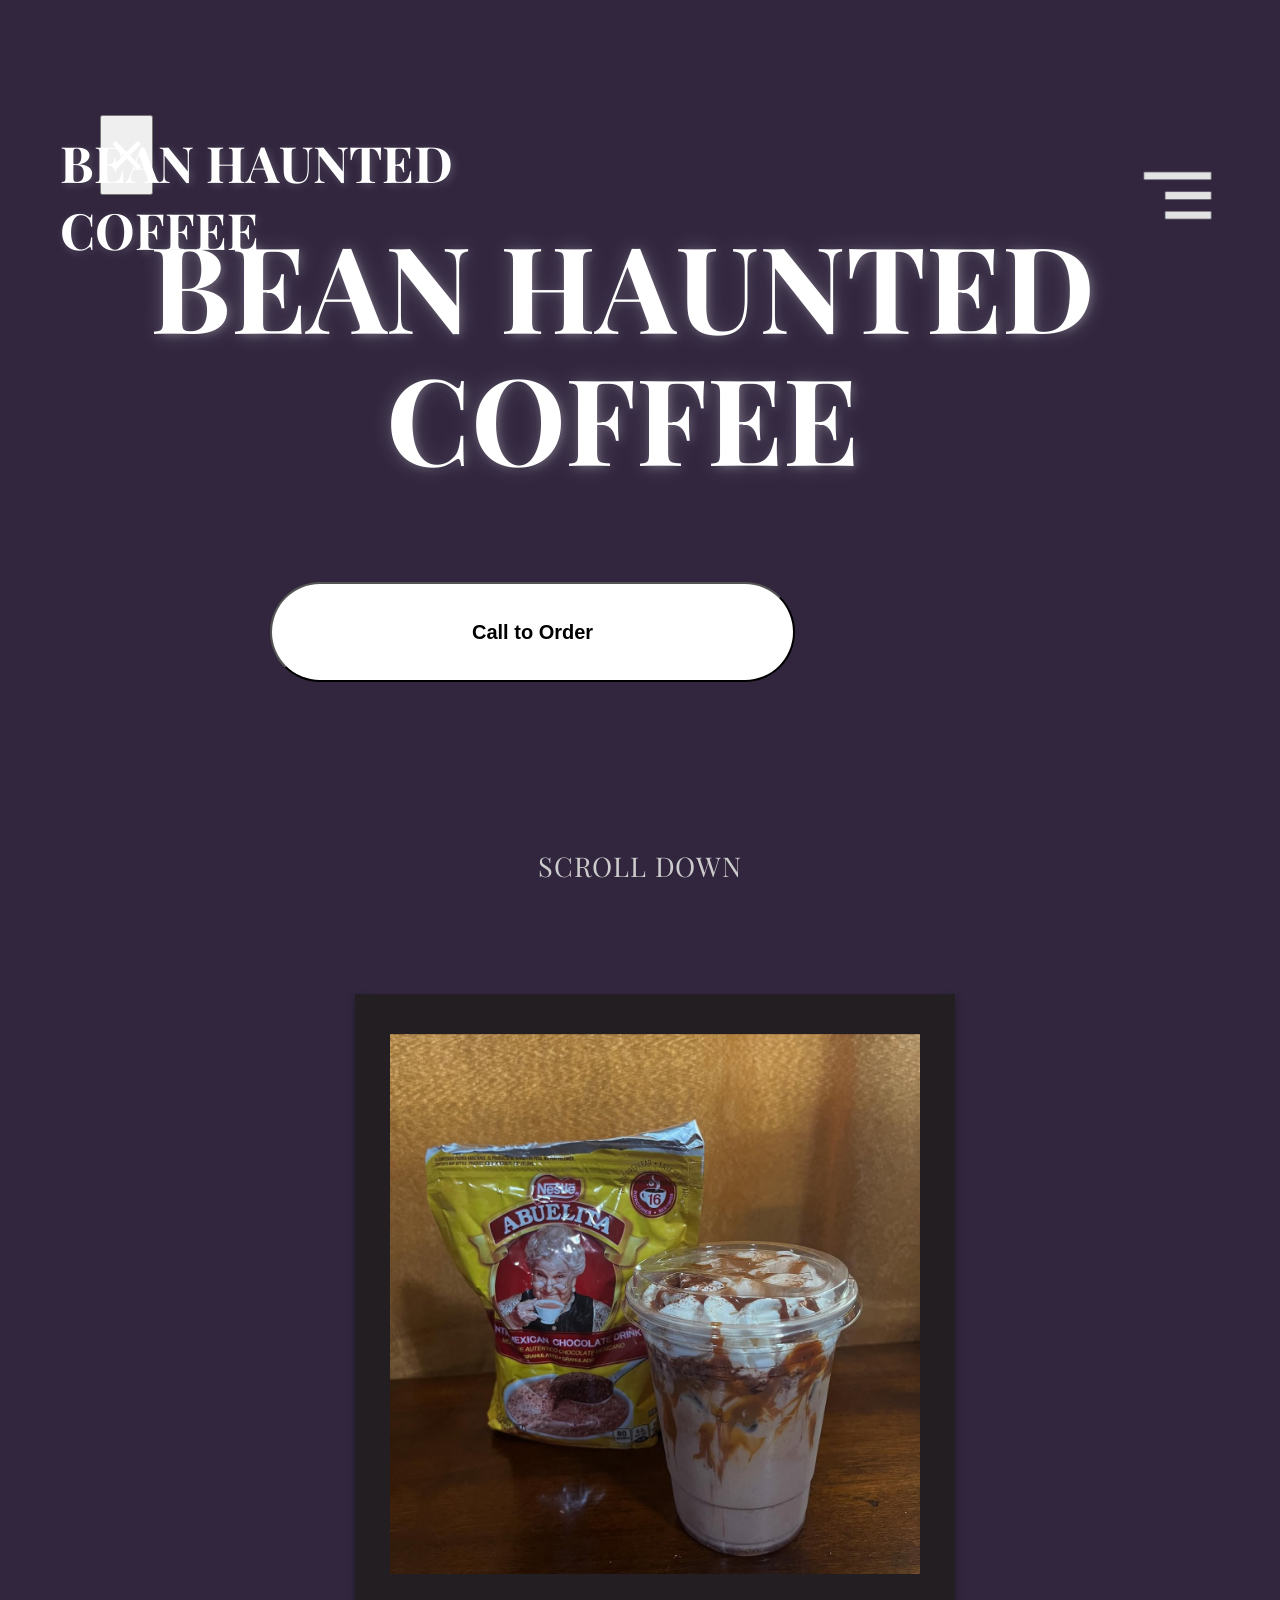
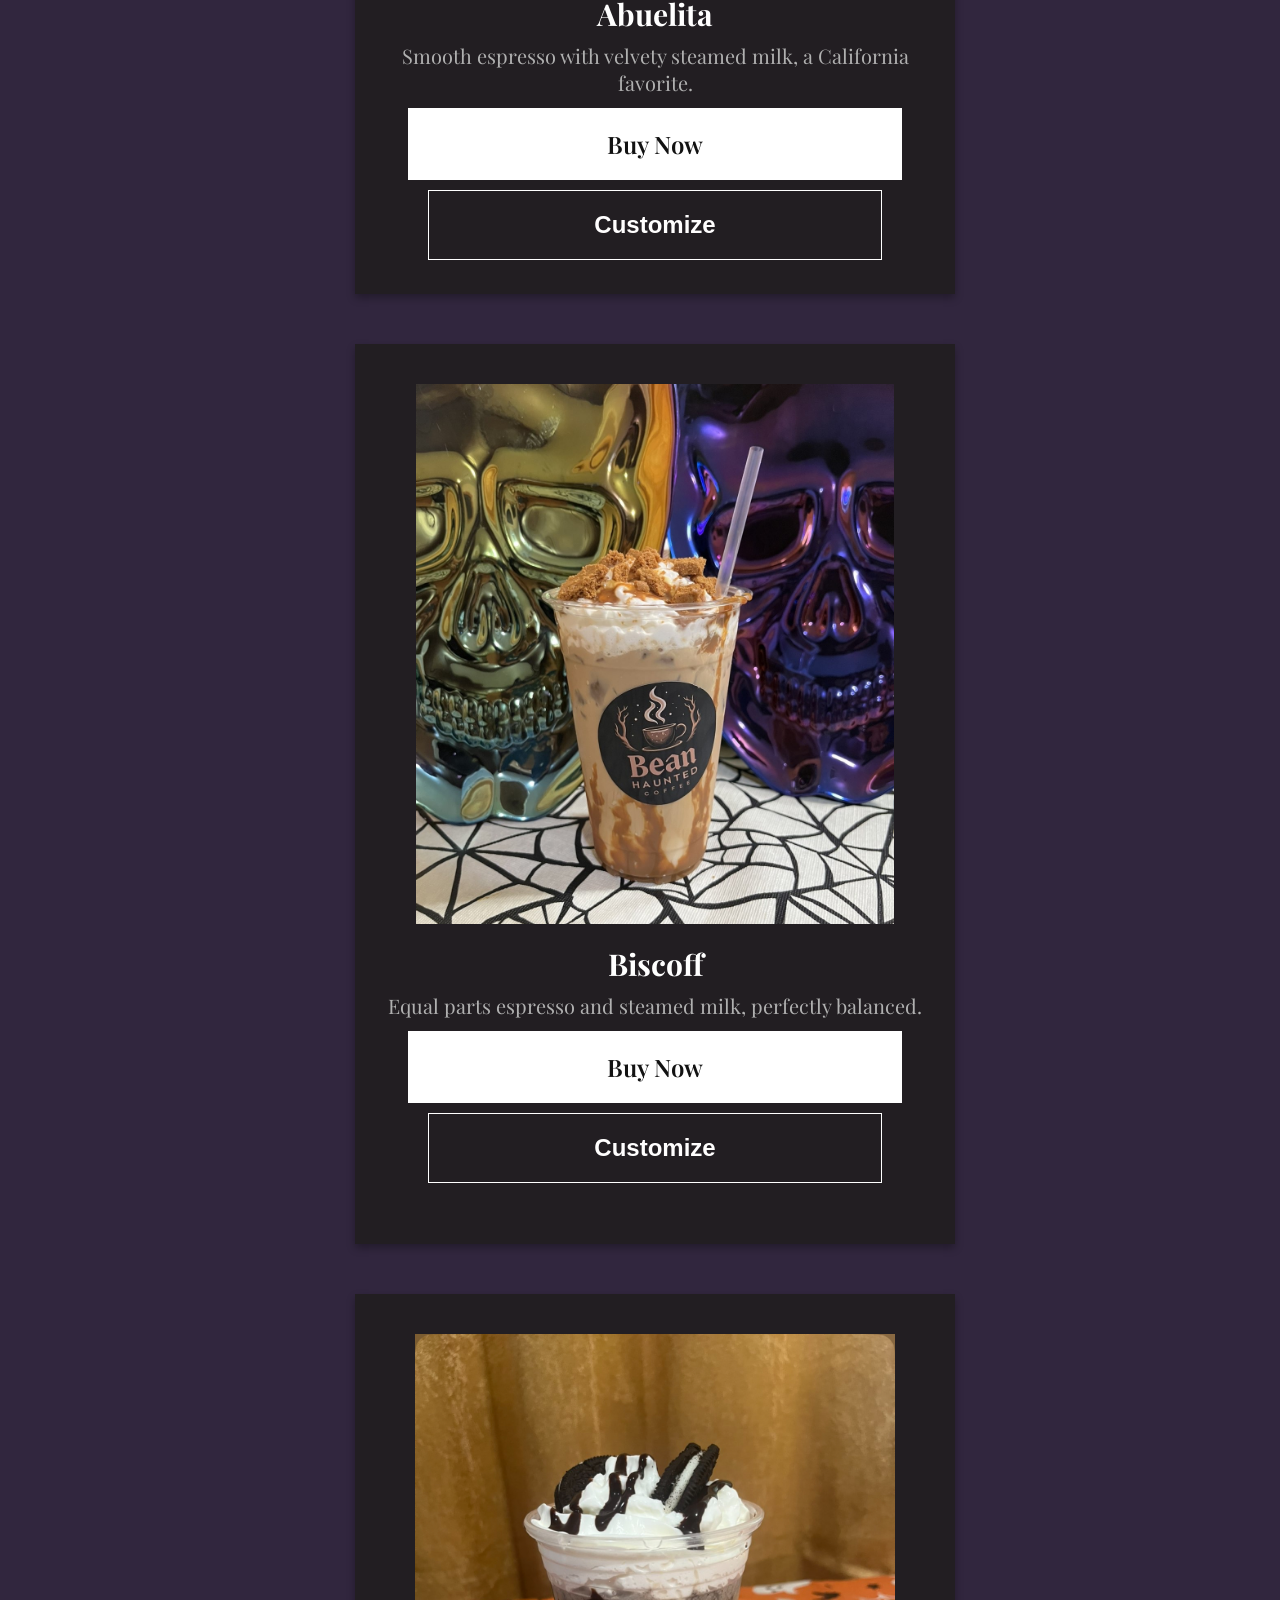
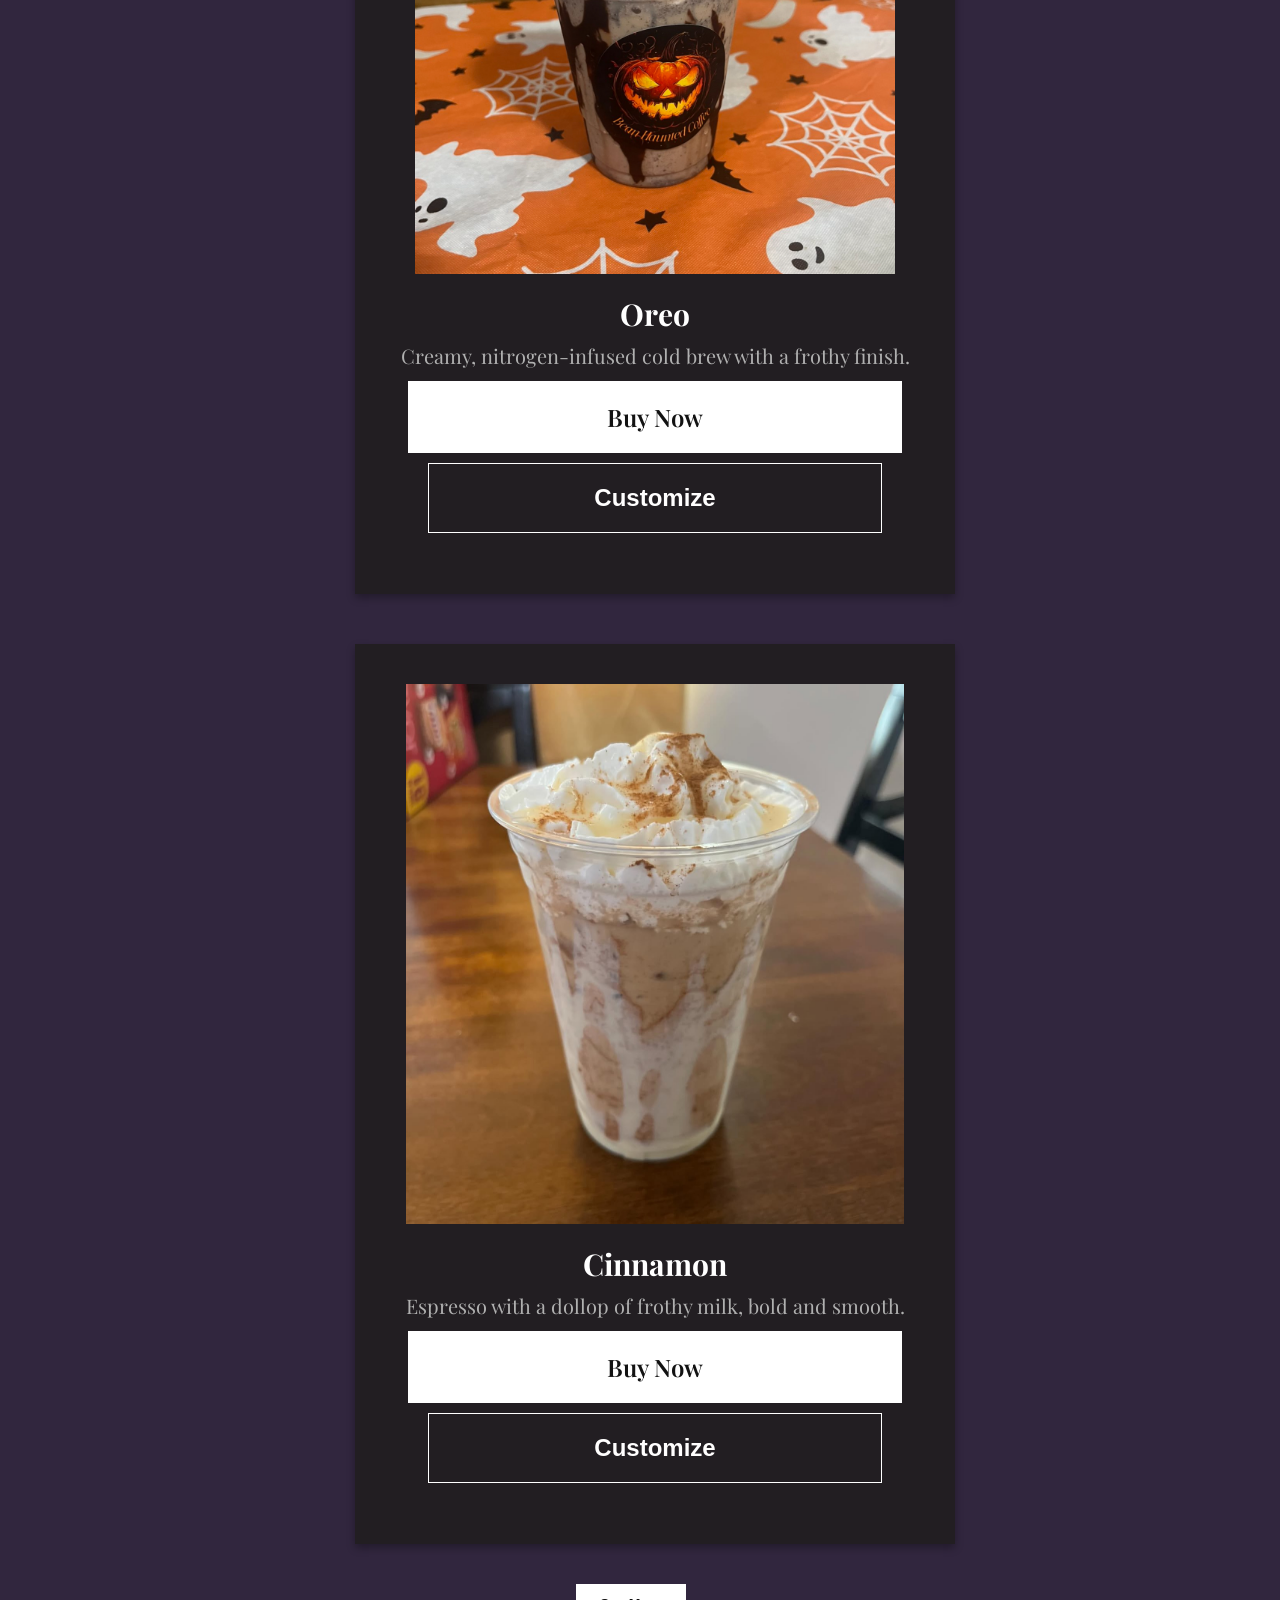
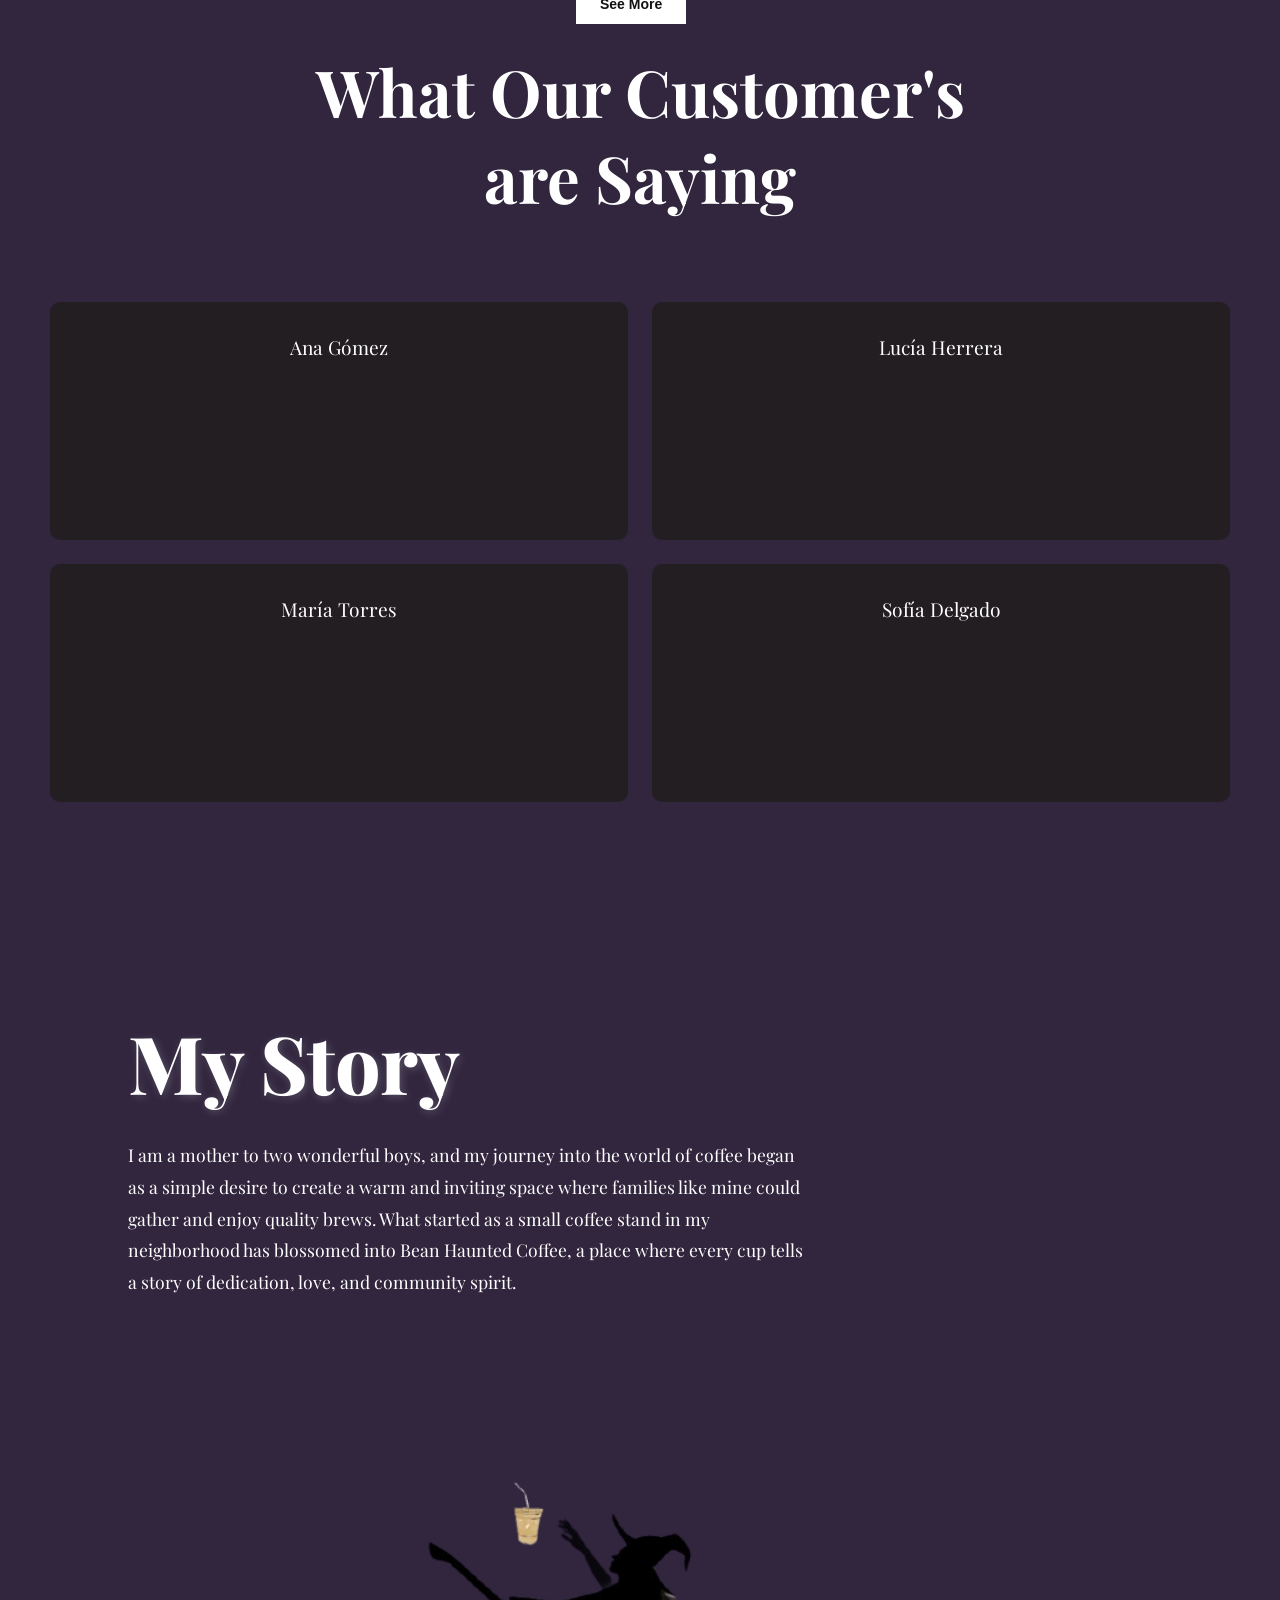
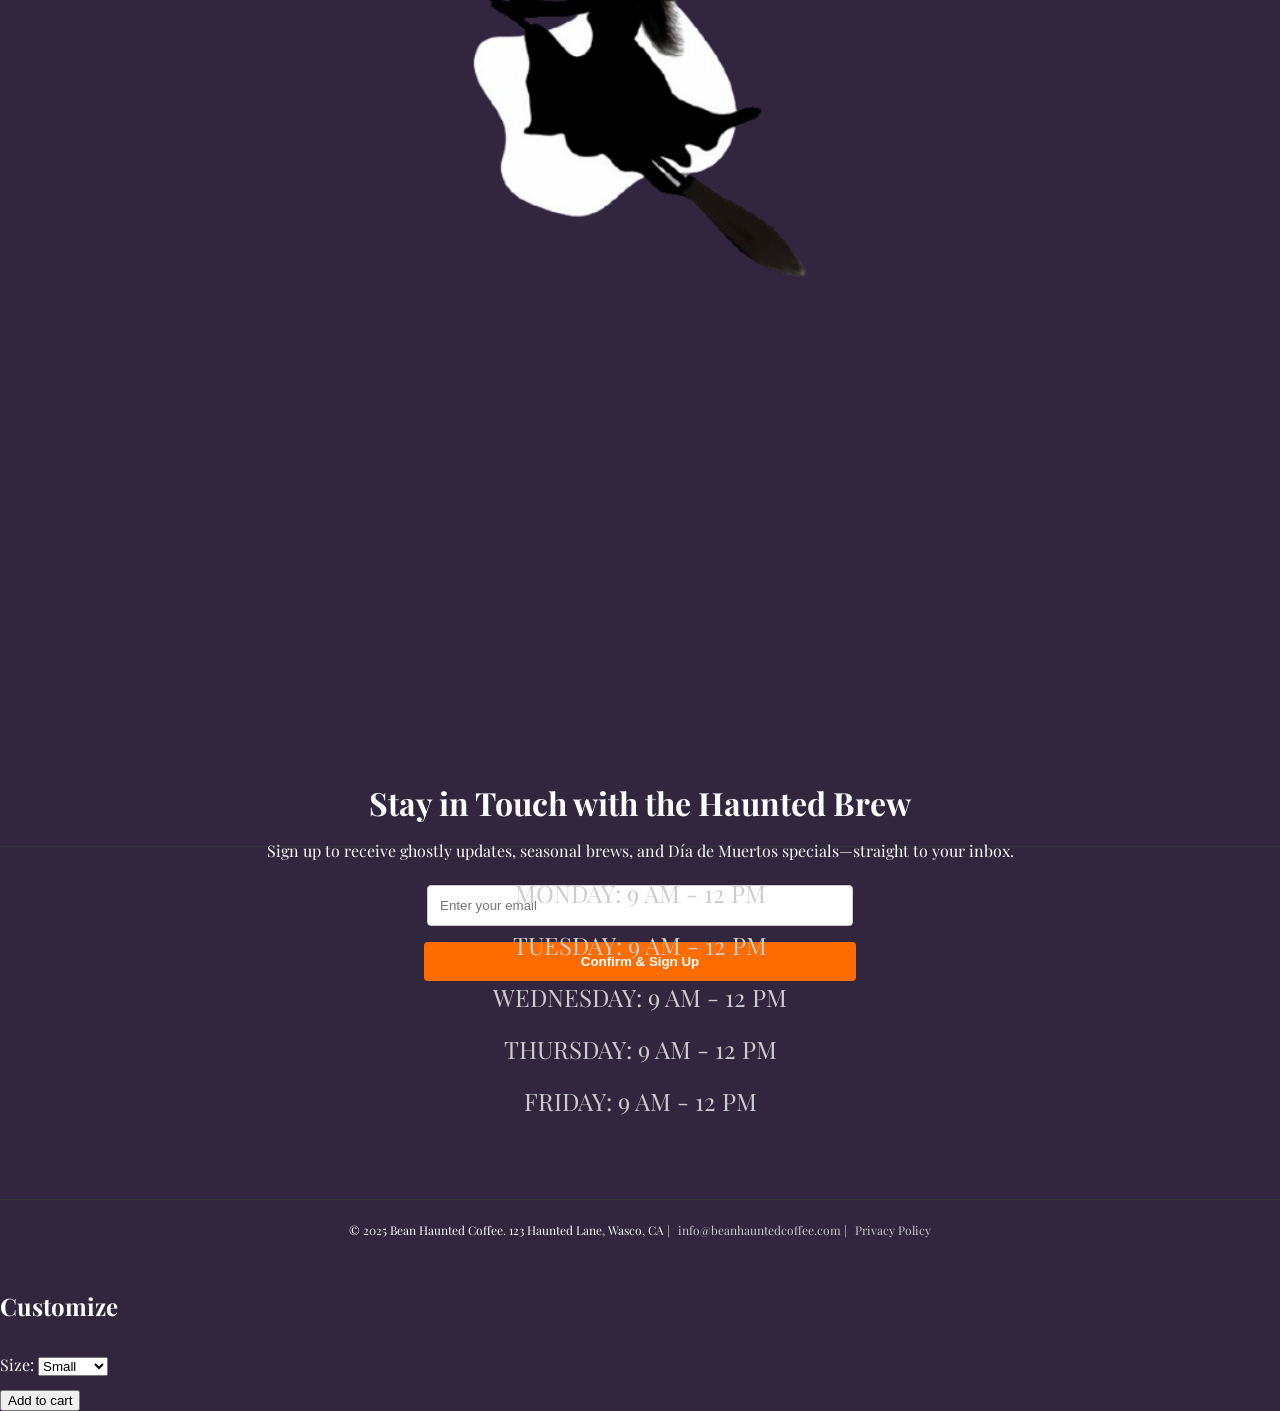
==== commit 705412a7: "test" ====
--- a/index.html
+++ b/index.html
@@ -102,7 +102,7 @@
           <div class="description">Smooth espresso with velvety steamed milk, a California favorite.</div>
           <div class="button-group">
             <a href="#" class="buy-btn">Buy Now</a>
-            <a href="#" class="customize-btn">Customize</a>
+           <button type="button" class="customize-btn">Customize</button>
           </div>
         </div>
       </div>
@@ -118,7 +118,7 @@
           <div class="description">Equal parts espresso and steamed milk, perfectly balanced.</div>
           <div class="button-group">
             <a href="#" class="buy-btn">Buy Now</a>
-            <a href="#" class="customize-btn">Customize</a>
+           <button type="button" class="customize-btn">Customize</button>
           </div>
         </div>
       </div>
@@ -134,7 +134,7 @@
           <div class="description">Creamy, nitrogen-infused cold brew with a frothy finish.</div>
           <div class="button-group">
             <a href="#" class="buy-btn">Buy Now</a>
-            <a href="#" class="customize-btn">Customize</a>
+           <button type="button" class="customize-btn">Customize</button>
           </div>
         </div>
       </div>
@@ -150,7 +150,7 @@
           <div class="description">Espresso with a dollop of frothy milk, bold and smooth.</div>
           <div class="button-group">
             <a href="#" class="buy-btn">Buy Now</a>
-            <a href="#" class="customize-btn">Customize</a>
+           <button type="button" class="customize-btn">Customize</button>
           </div>
         </div>
       </div>
@@ -166,7 +166,7 @@
           <div class="description">Rich espresso with chocolate and steamed milk, indulgent.</div>
           <div class="button-group">
             <a href="#" class="buy-btn">Buy Now</a>
-            <a href="#" class="customize-btn">Customize</a>
+           <button type="button" class="customize-btn">Customize</button>
           </div>
         </div>
       </div>
@@ -182,7 +182,7 @@
           <div class="description">Espresso diluted with hot water for a smooth, bold taste.</div>
           <div class="button-group">
             <a href="#" class="buy-btn">Buy Now</a>
-            <a href="#" class="customize-btn">Customize</a>
+           <button type="button" class="customize-btn">Customize</button>
           </div>
         </div>
       </div>
@@ -198,7 +198,7 @@
           <div class="description">Espresso with equal parts steamed milk and foam.</div>
           <div class="button-group">
             <a href="#" class="buy-btn">Buy Now</a>
-            <a href="#" class="customize-btn">Customize</a>
+           <button type="button" class="customize-btn">Customize</button>
           </div>
         </div>
       </div>
@@ -214,7 +214,7 @@
           <div class="description">Creamy espresso with steamed milk, a California classic.</div>
           <div class="button-group">
             <a href="#" class="buy-btn">Buy Now</a>
-            <a href="#" class="customize-btn">Customize</a>
+           <button type="button" class="customize-btn">Customize</button>
           </div>
         </div>
       </div>
@@ -230,7 +230,7 @@
           <div class="description">Smooth latte with a sweet vanilla twist, perfectly balanced.</div>
           <div class="button-group">
             <a href="#" class="buy-btn">Buy Now</a>
-            <a href="#" class="customize-btn">Customize</a>
+           <button type="button" class="customize-btn">Customize</button>
           </div>
         </div>
       </div>
@@ -247,7 +247,7 @@
           <div class="description">Chilled coffee with a refreshing, bold flavor profile.</div>
           <div class="button-group">
             <a href="#" class="buy-btn">Buy Now</a>
-            <a href="#" class="customize-btn">Customize</a>
+           <button type="button" class="customize-btn">Customize</button>
           </div>
         </div>
       </div>
@@ -264,7 +264,7 @@
           <div class="description">Smooth, slow-brewed coffee served chilled, full of flavor.</div>
           <div class="button-group">
             <a href="#" class="buy-btn">Buy Now</a>
-            <a href="#" class="customize-btn">Customize</a>
+           <button type="button" class="customize-btn">Customize</button>
           </div>
         </div>
       </div>
@@ -274,6 +274,8 @@
     <button class="see-less-btn" onclick="showLess()">Show Less</button>
     </div>
   </div>
+
+
     </section>
 
 
@@ -362,6 +364,40 @@
     </div>
   </footer>
 
+
+  <!-- Backdrop -->
+<div id="sheetBackdrop" class="sheet-backdrop" aria-hidden="true"></div>
+
+<!-- Bottom sheet (single instance) -->
+<aside id="bottomSheet" class="bottom-sheet" role="dialog" aria-modal="true" aria-hidden="true" aria-labelledby="sheetTitle">
+  <header class="sheet-header">
+    <h2 id="sheetTitle">Customize</h2>
+    <button id="closeSheet" aria-label="Close customize panel" class="close-btn">&times;</button>
+  </header>
+
+  <div class="sheet-body" id="sheetBody">
+    <!-- JS will populate product info here -->
+    <div id="sheetContent">
+      <img id="sheetImage" src="" alt="" style="max-width:80px; border-radius:6px; display:block; margin-bottom:12px;">
+      <h3 id="sheetProductName" style="margin:0 0 8px 0;"></h3>
+      <p id="sheetProductDesc" style="margin:0 0 12px 0; color:#444;"></p>
+
+      <!-- Example controls -->
+      <label>Size:
+        <select>
+          <option>Small</option>
+          <option>Medium</option>
+          <option>Large</option>
+        </select>
+      </label>
+      <div style="margin-top:12px;">
+        <button id="addToCart" class="primary">Add to cart</button>
+      </div>
+    </div>
+  </div>
+</aside>
+
+
     
 <script src="script.js"></script>   
 </body>
--- a/style.css
+++ b/style.css
@@ -21,6 +21,7 @@
     z-index: 1000;
 }
 
+
 /* Hero Text Section */
 #Hero-Text {
     height: 100vh;
@@ -28,7 +29,7 @@
     flex-direction: column;
     justify-content: center;
     align-items: flex-start;
-    padding-left: 100px;
+    padding-left: 150px;
     text-align: left;
     max-width: 1500px;
     align-content: center;
@@ -86,6 +87,45 @@
 }
 
 
+    /* Simple, robust styles for bottom drawer */
+  .drawer-backdrop {
+    position: fixed; inset: 0; background: rgba(0,0,0,0.45);
+    opacity: 0; pointer-events: none; transition: opacity 260ms ease; z-index: 1990;
+  }
+  .drawer-backdrop.open { opacity: 1; pointer-events: auto; }
+
+  .bottom-drawer {
+    position: fixed;
+    left: 0; right: 0; bottom: 0;
+    height: 66vh; max-height: 88vh; min-height: 220px;
+    background: #fff;
+    border-top-left-radius: 16px; border-top-right-radius: 16px;
+    box-shadow: 0 -18px 40px rgba(0,0,0,0.28);
+    transform: translateY(110%);
+    transition: transform 360ms cubic-bezier(.22,.9,.3,1);
+    z-index: 2000;
+    display: flex; flex-direction: column; overflow: hidden;
+    will-change: transform;
+  }
+  .bottom-drawer.open { transform: translateY(0%); }
+
+  /* Header / handle */
+  .drawer-header { display:flex; align-items:center; justify-content:space-between; padding: 12px 16px; border-bottom: 1px solid #eee; }
+  .drawer-handle { width: 48px; height: 6px; background: #ddd; border-radius: 6px; margin: 6px auto 0; }
+  .drawer-title { font-size: 1.125rem; margin: 0; font-weight: 600; }
+  .drawer-close { background:transparent; border:0; font-size:1.25rem; cursor:pointer; }
+
+  .drawer-body { padding: 16px; overflow:auto; flex: 1 1 auto; }
+
+  /* Buttons */
+  .btn { padding: 8px 12px; border-radius: 8px; cursor: pointer; border: 1px solid #ccc; background:#fff; }
+  .btn.primary { background:#111; color:#fff; border: none; }
+
+  /* accessibility: prefer reduced motion */
+  @media (prefers-reduced-motion: reduce) {
+    .bottom-drawer, .drawer-backdrop { transition: none; }
+  }
+
 
 /* Optional: Add some glow for visibility on dark backgrounds */
 h1,
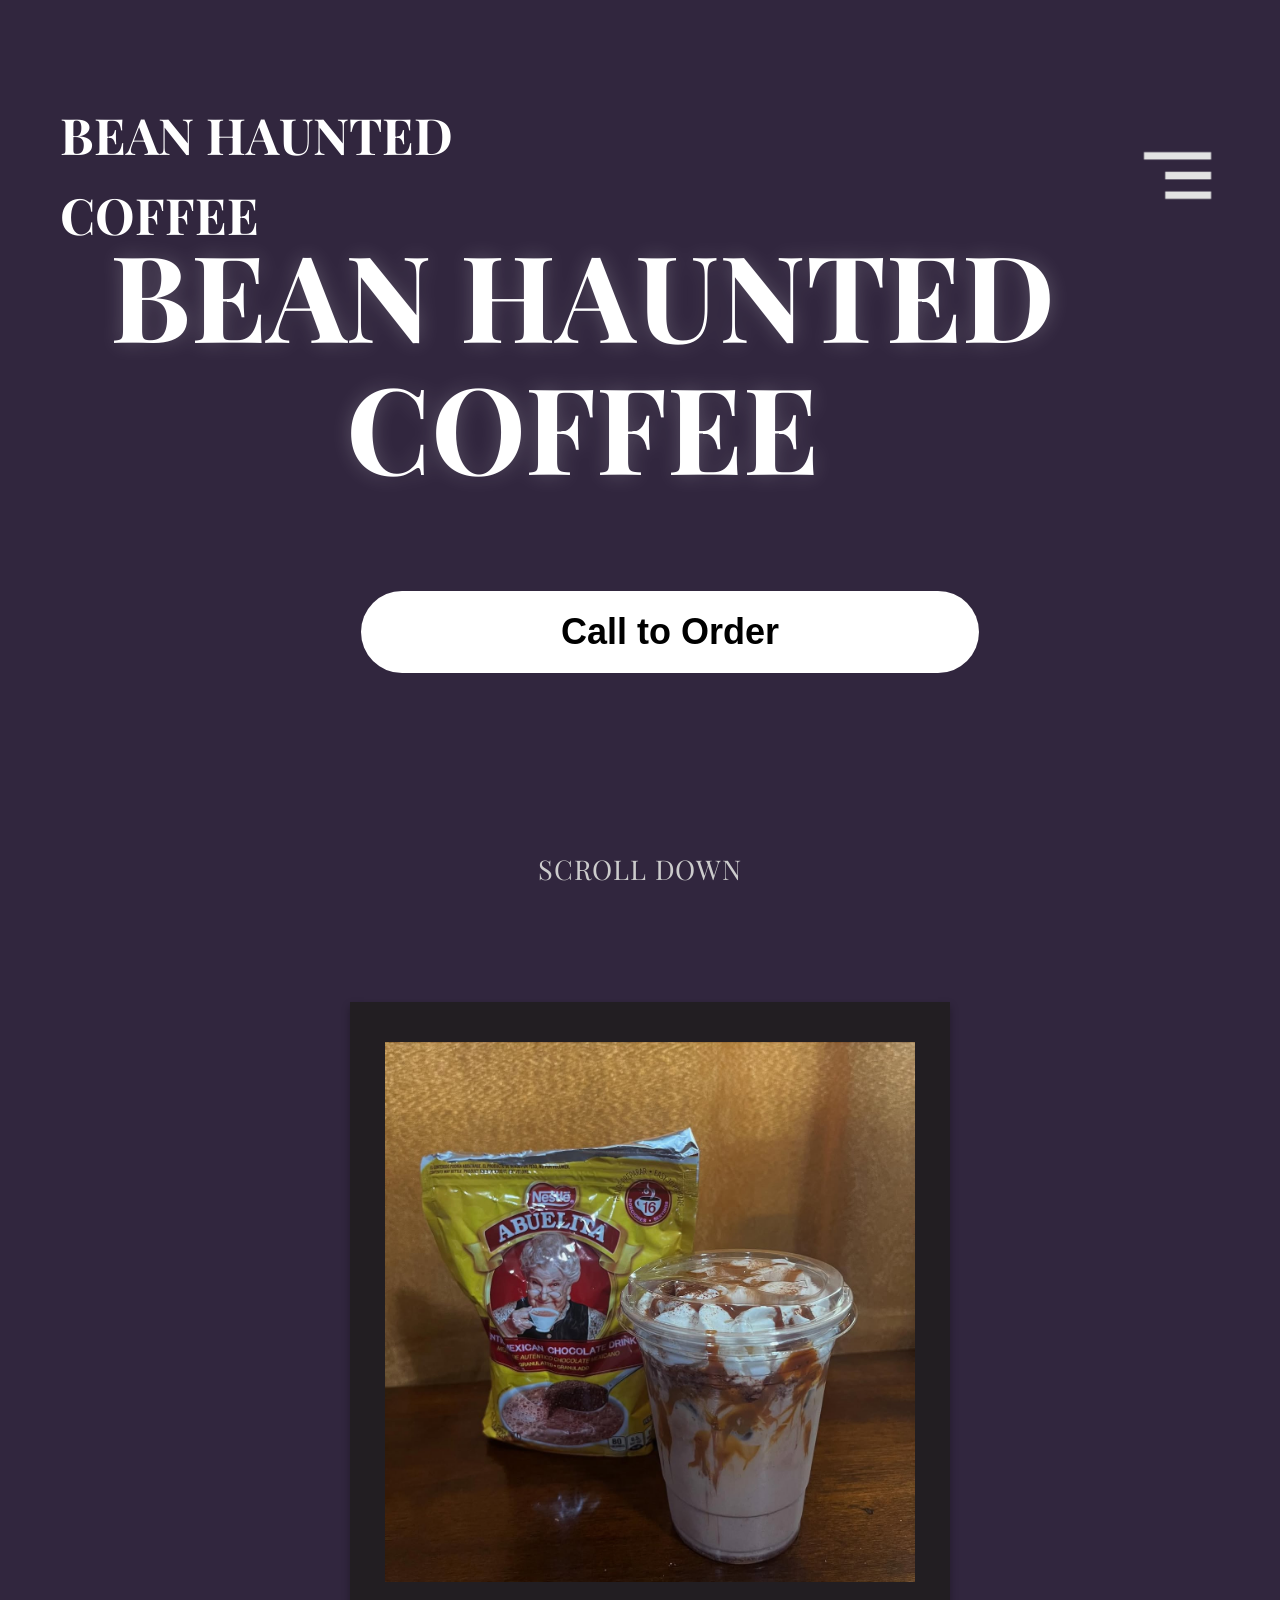
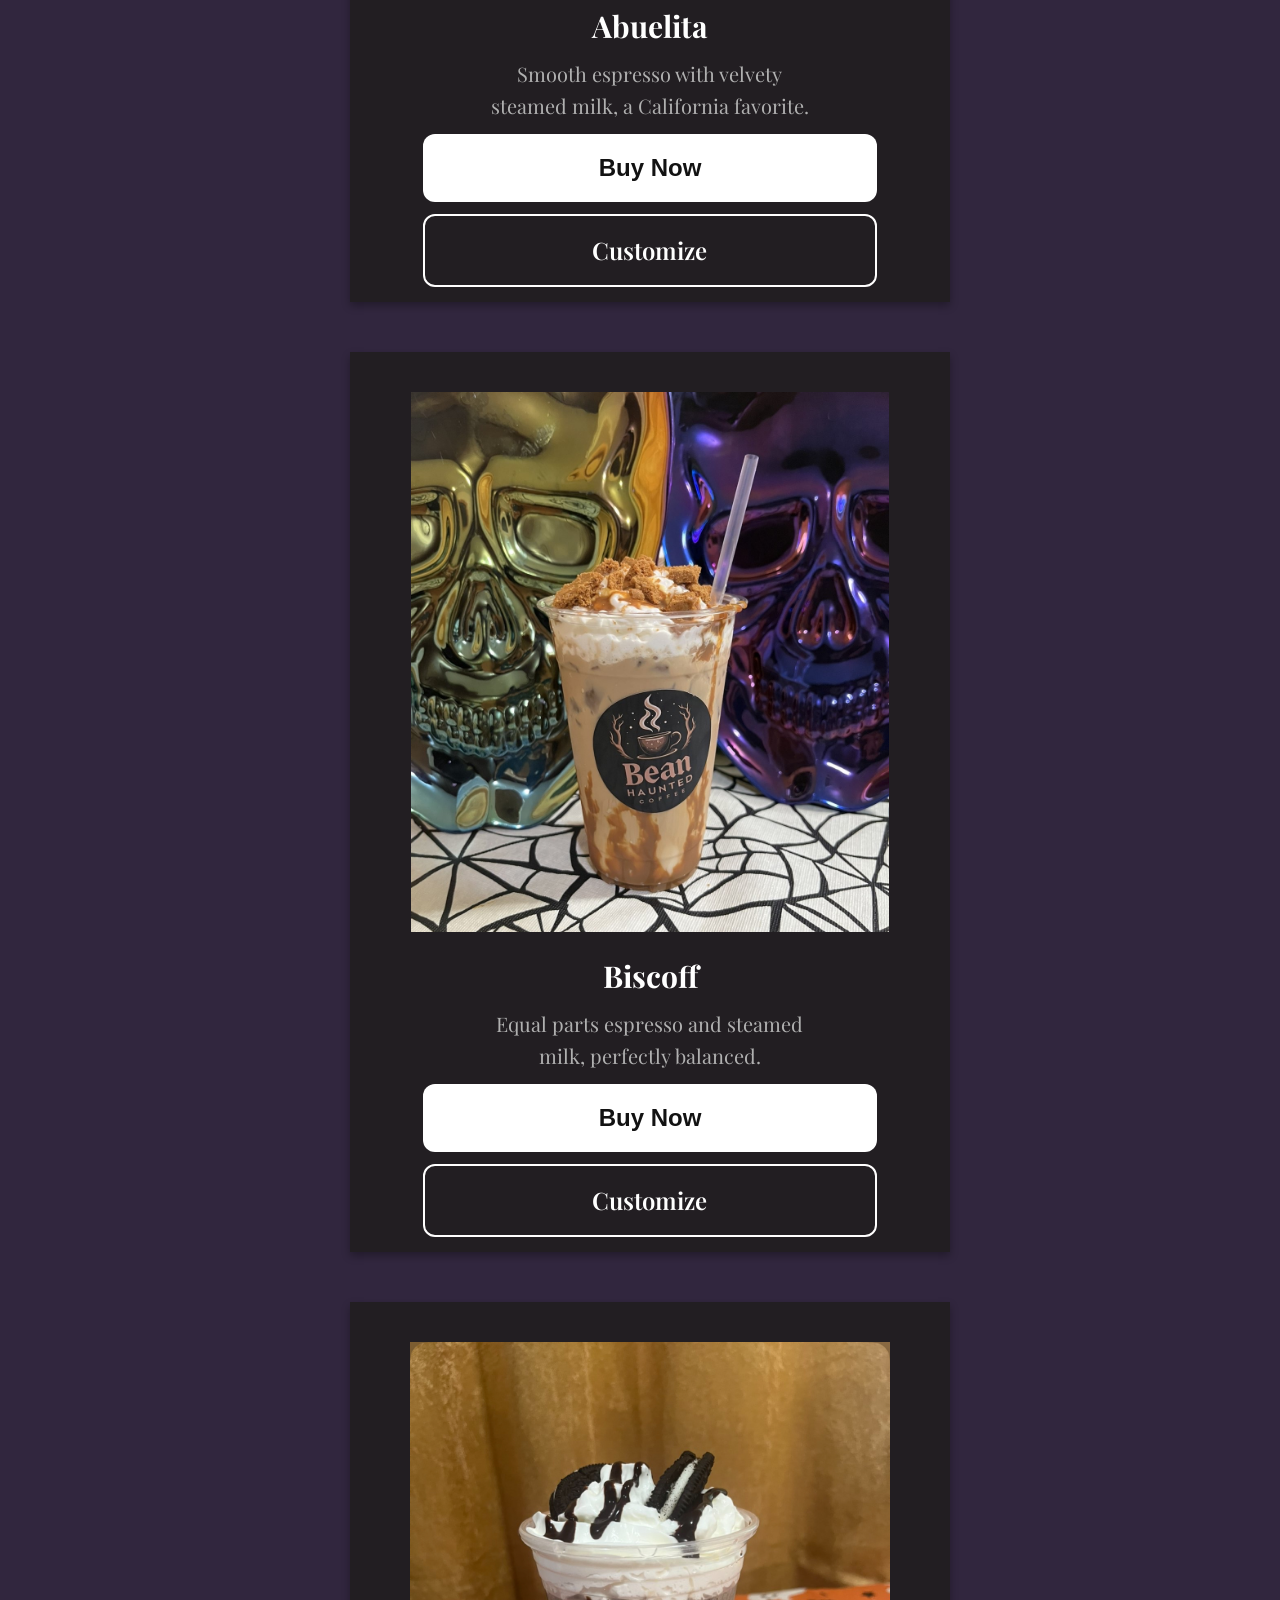
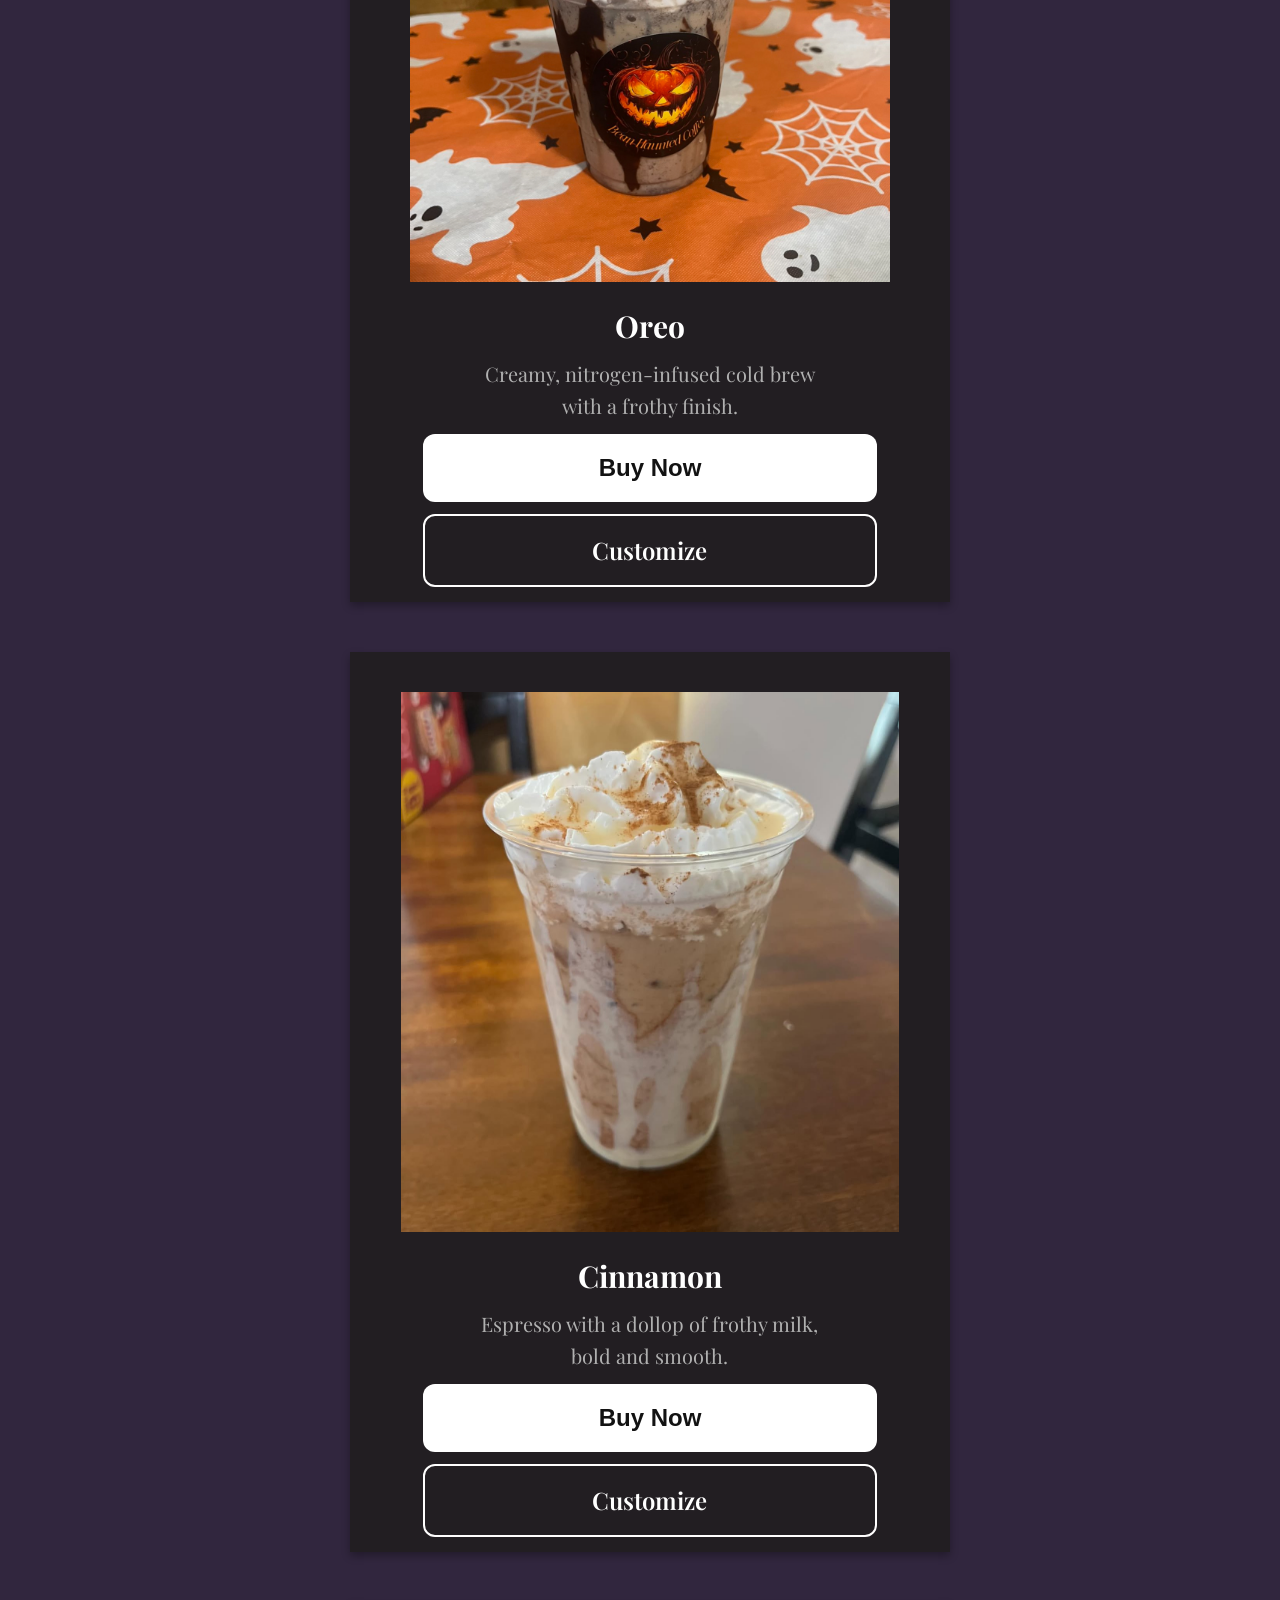
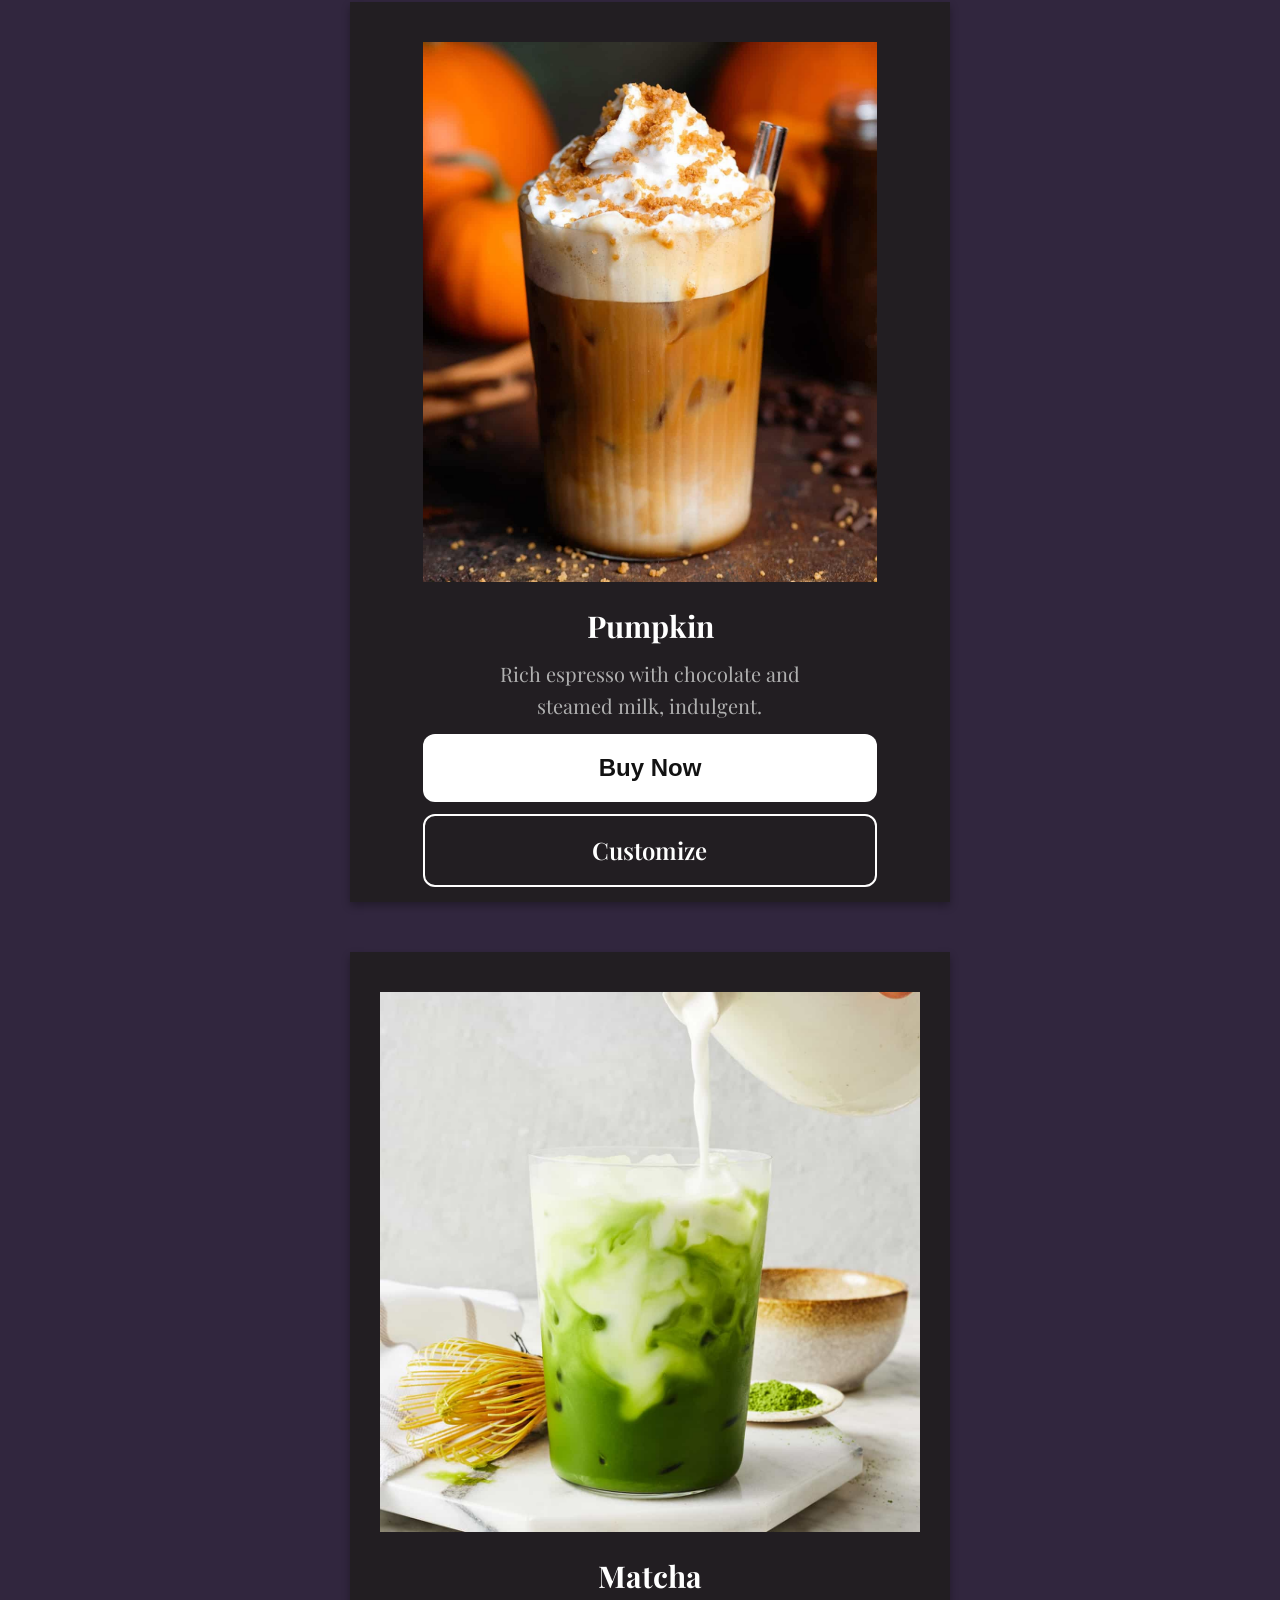
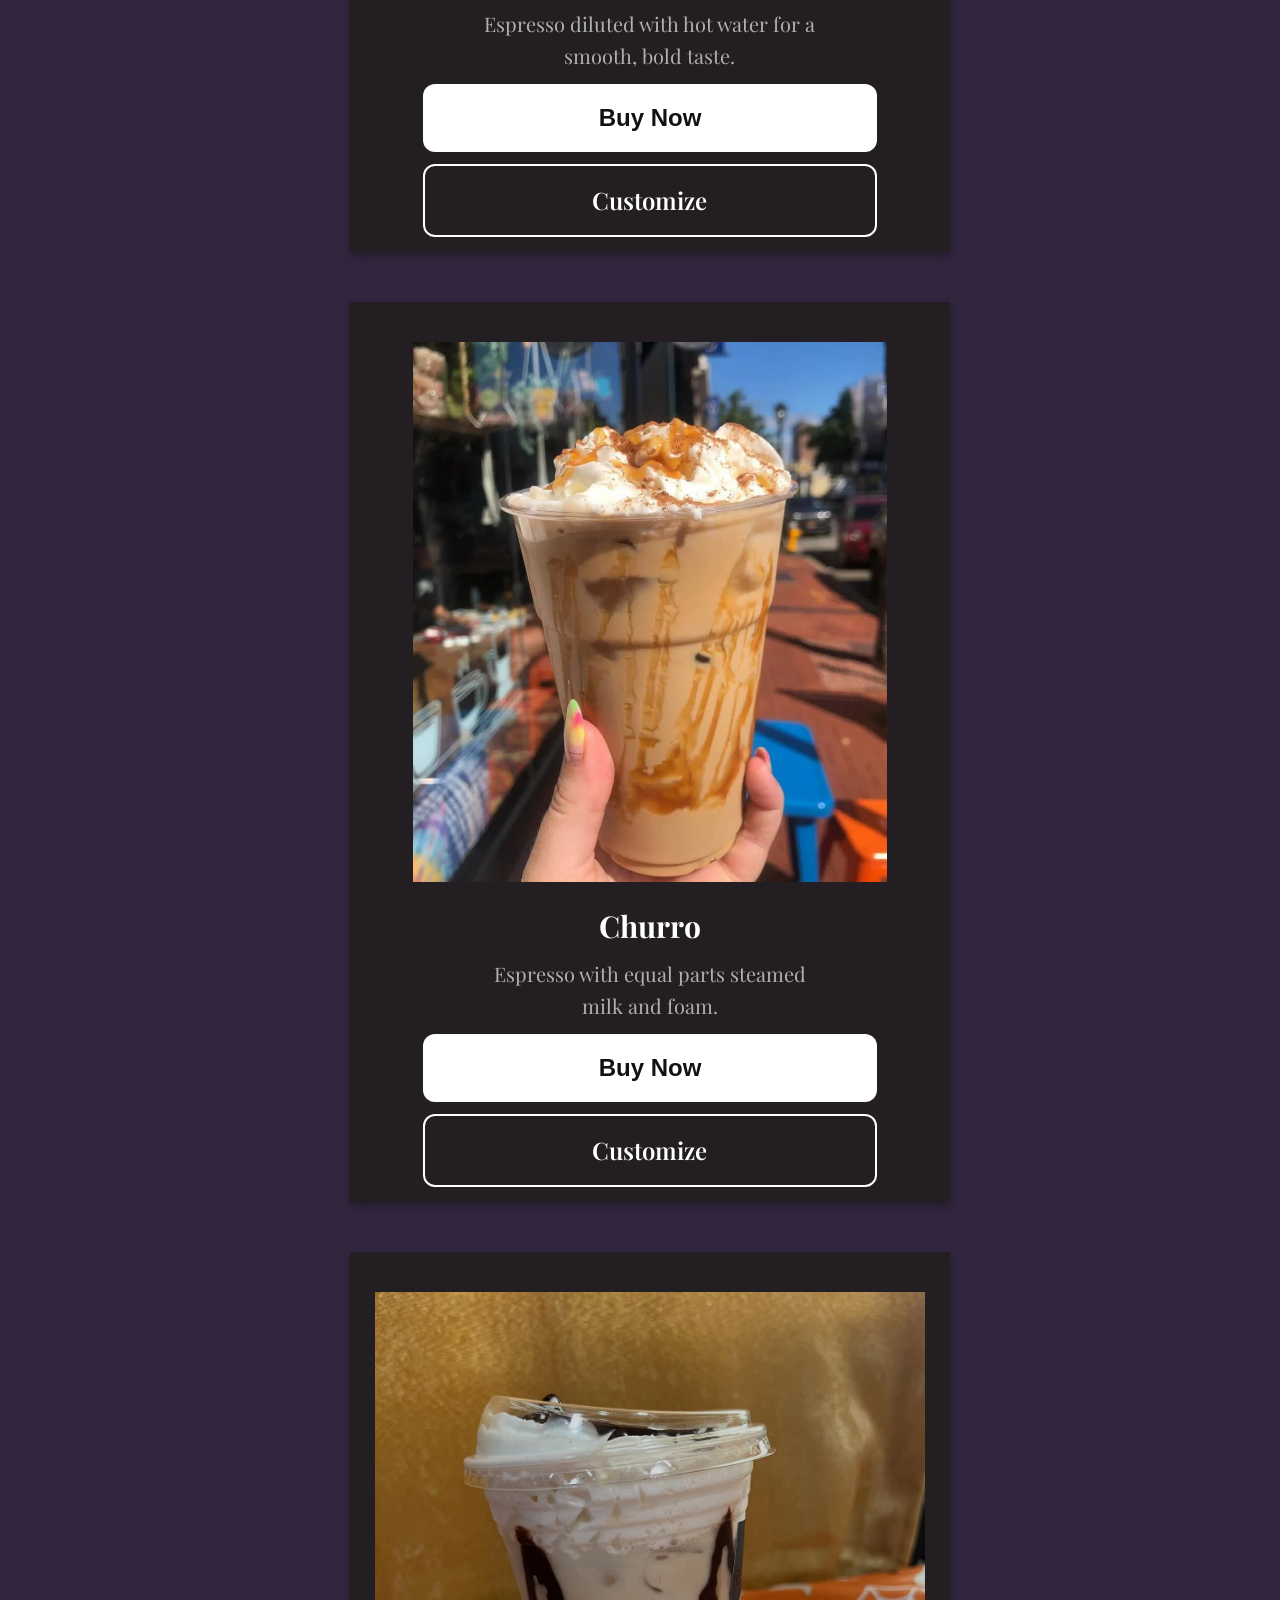
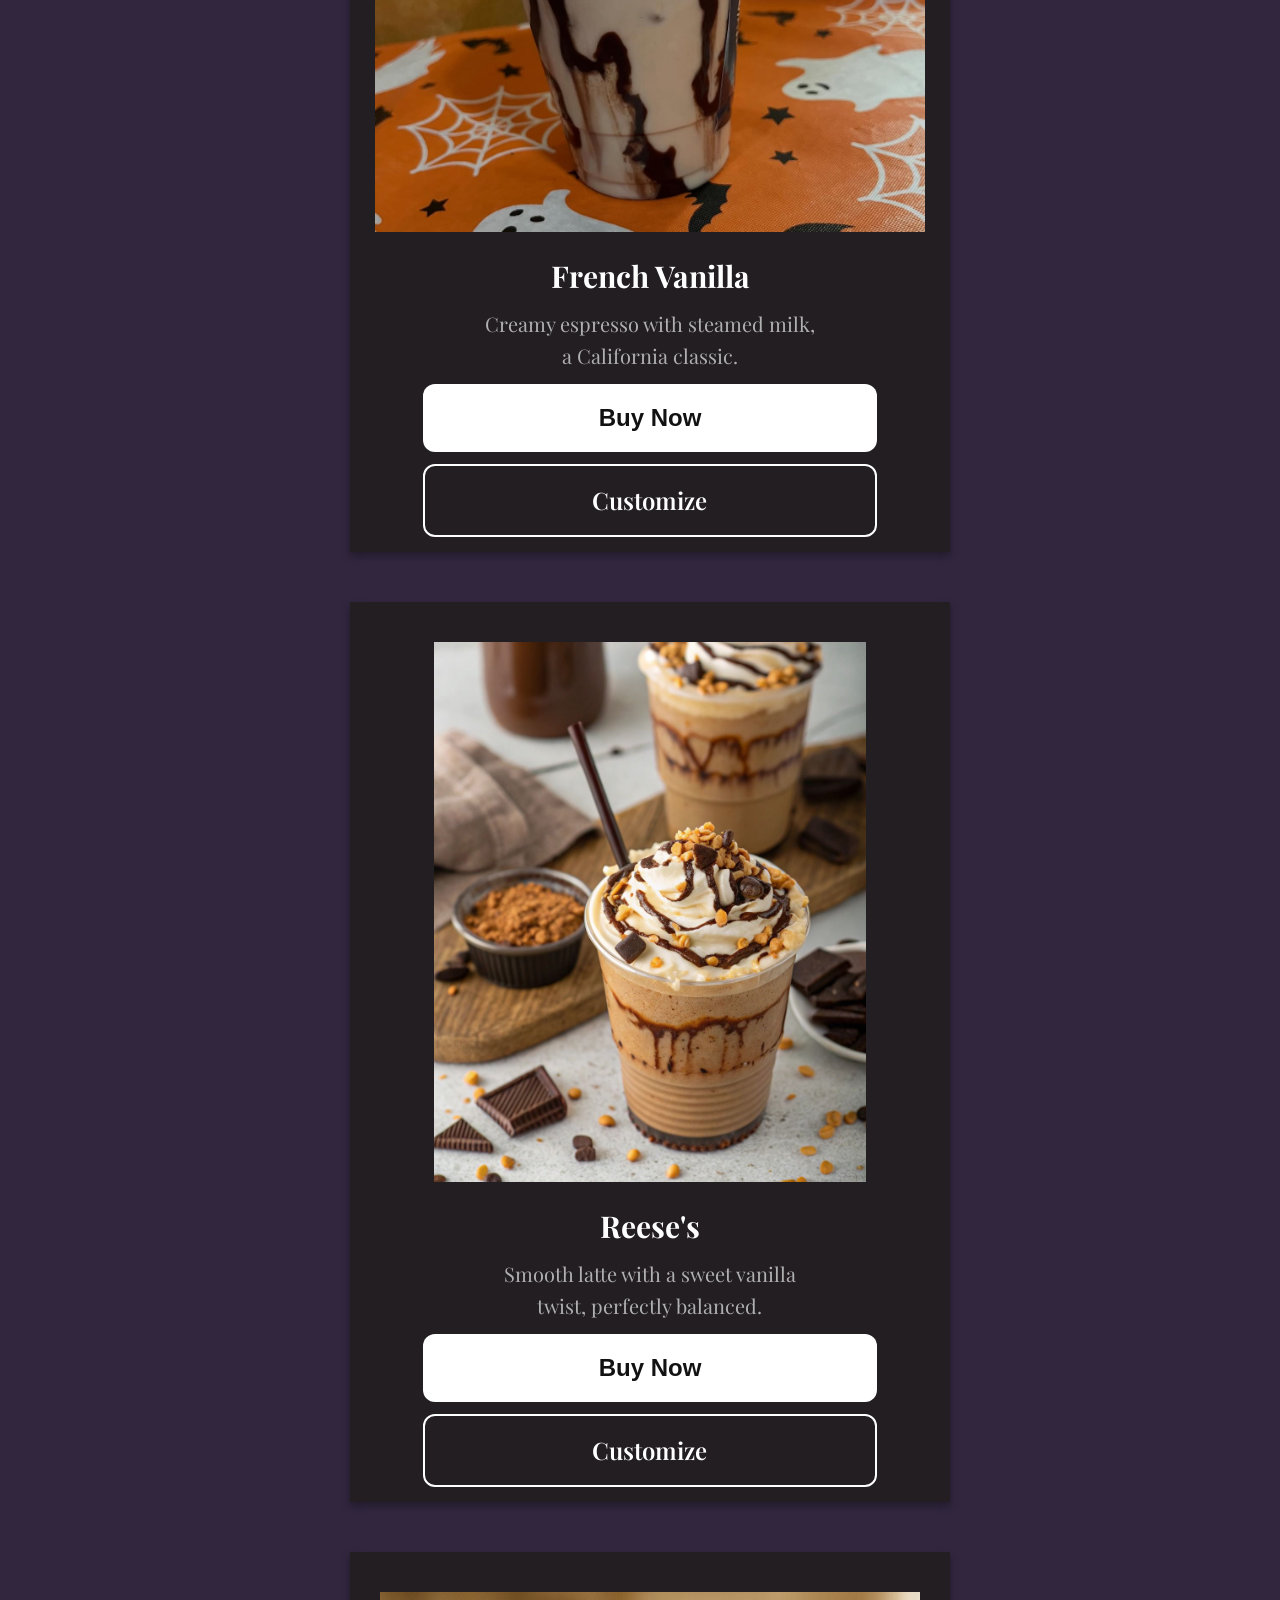
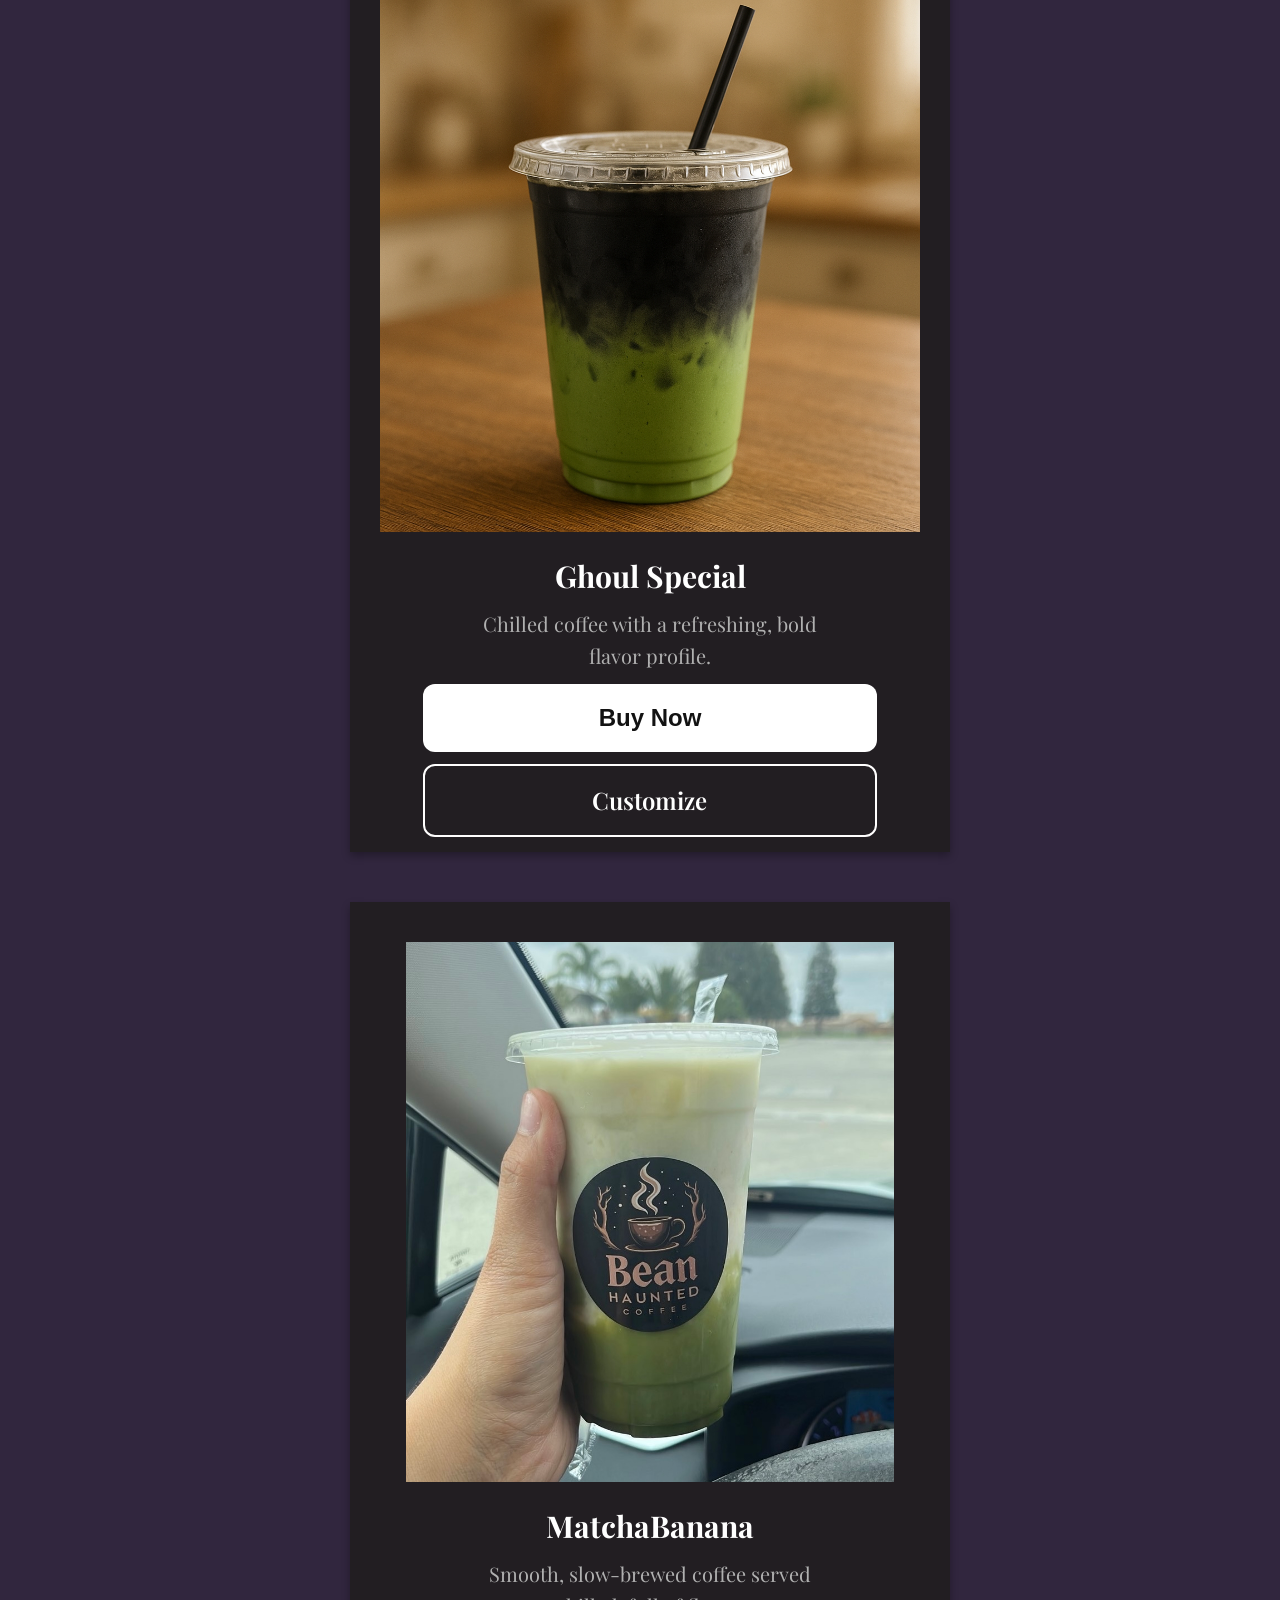
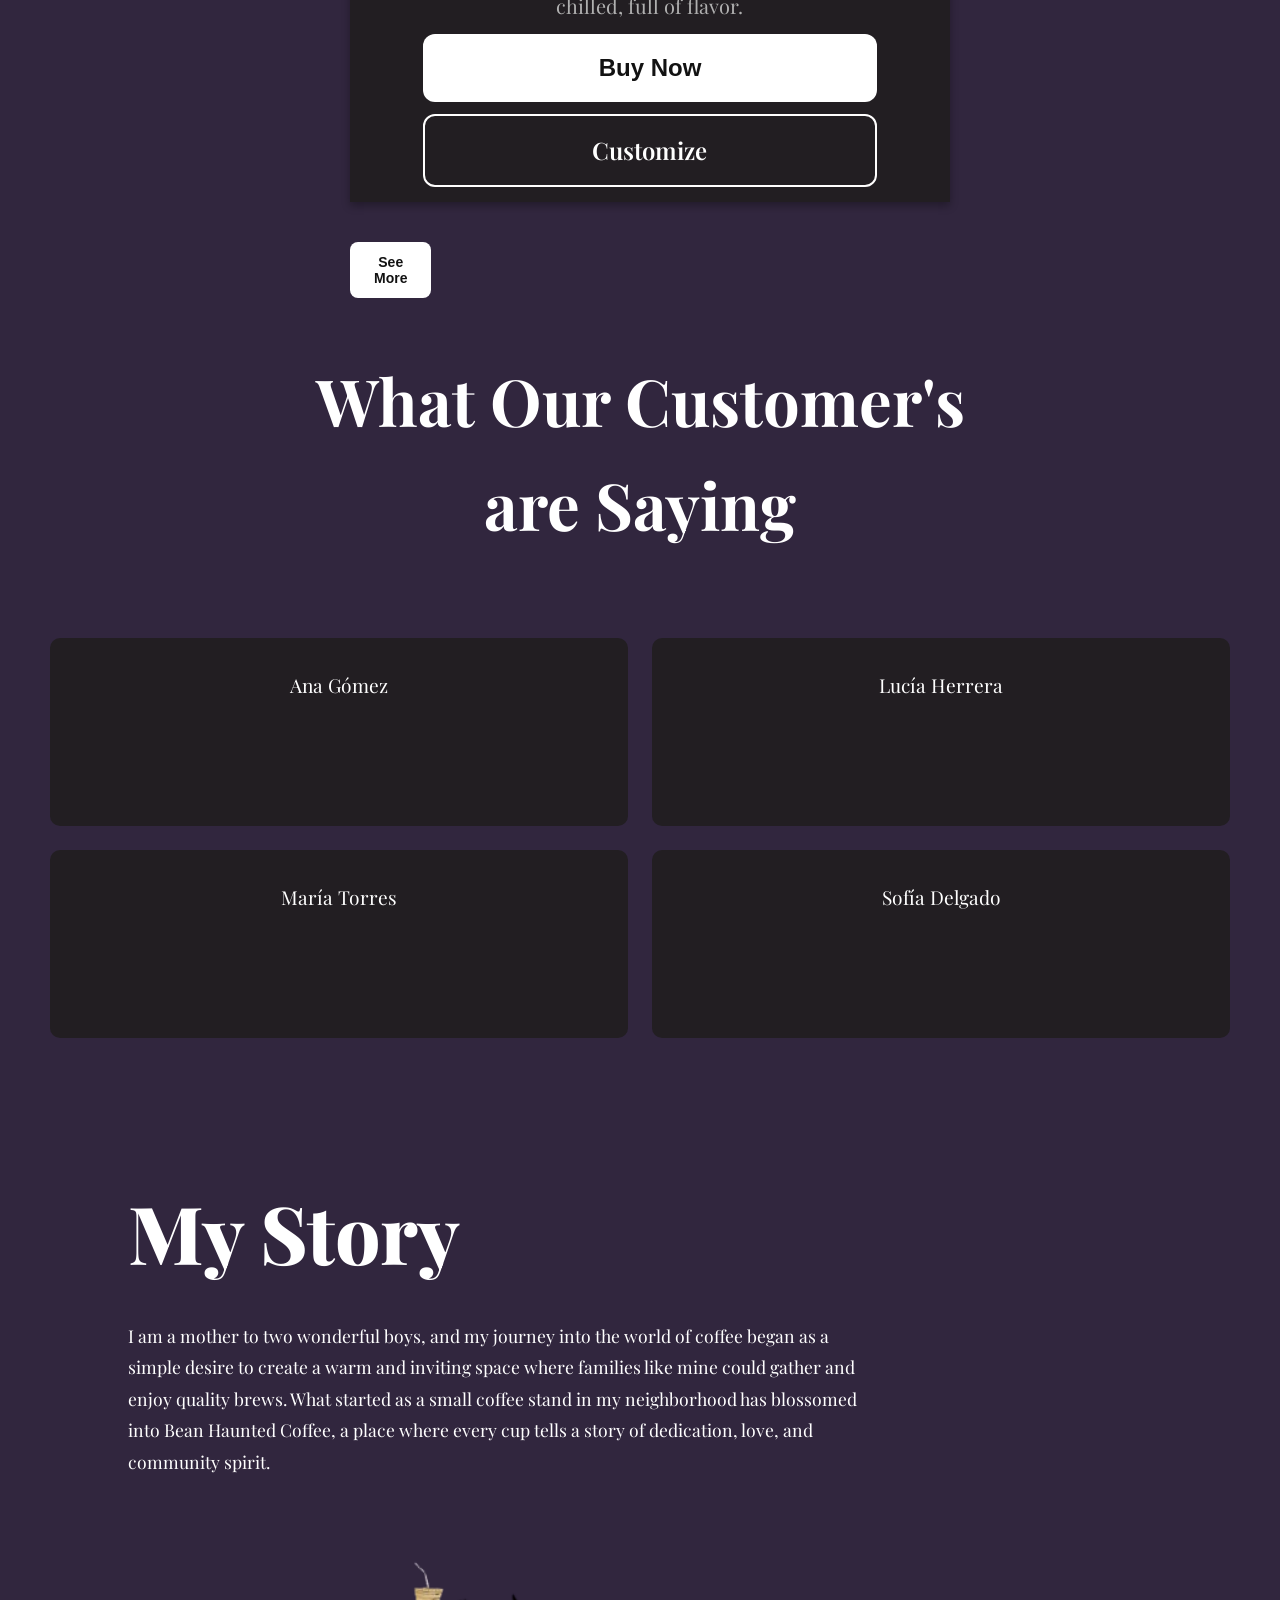
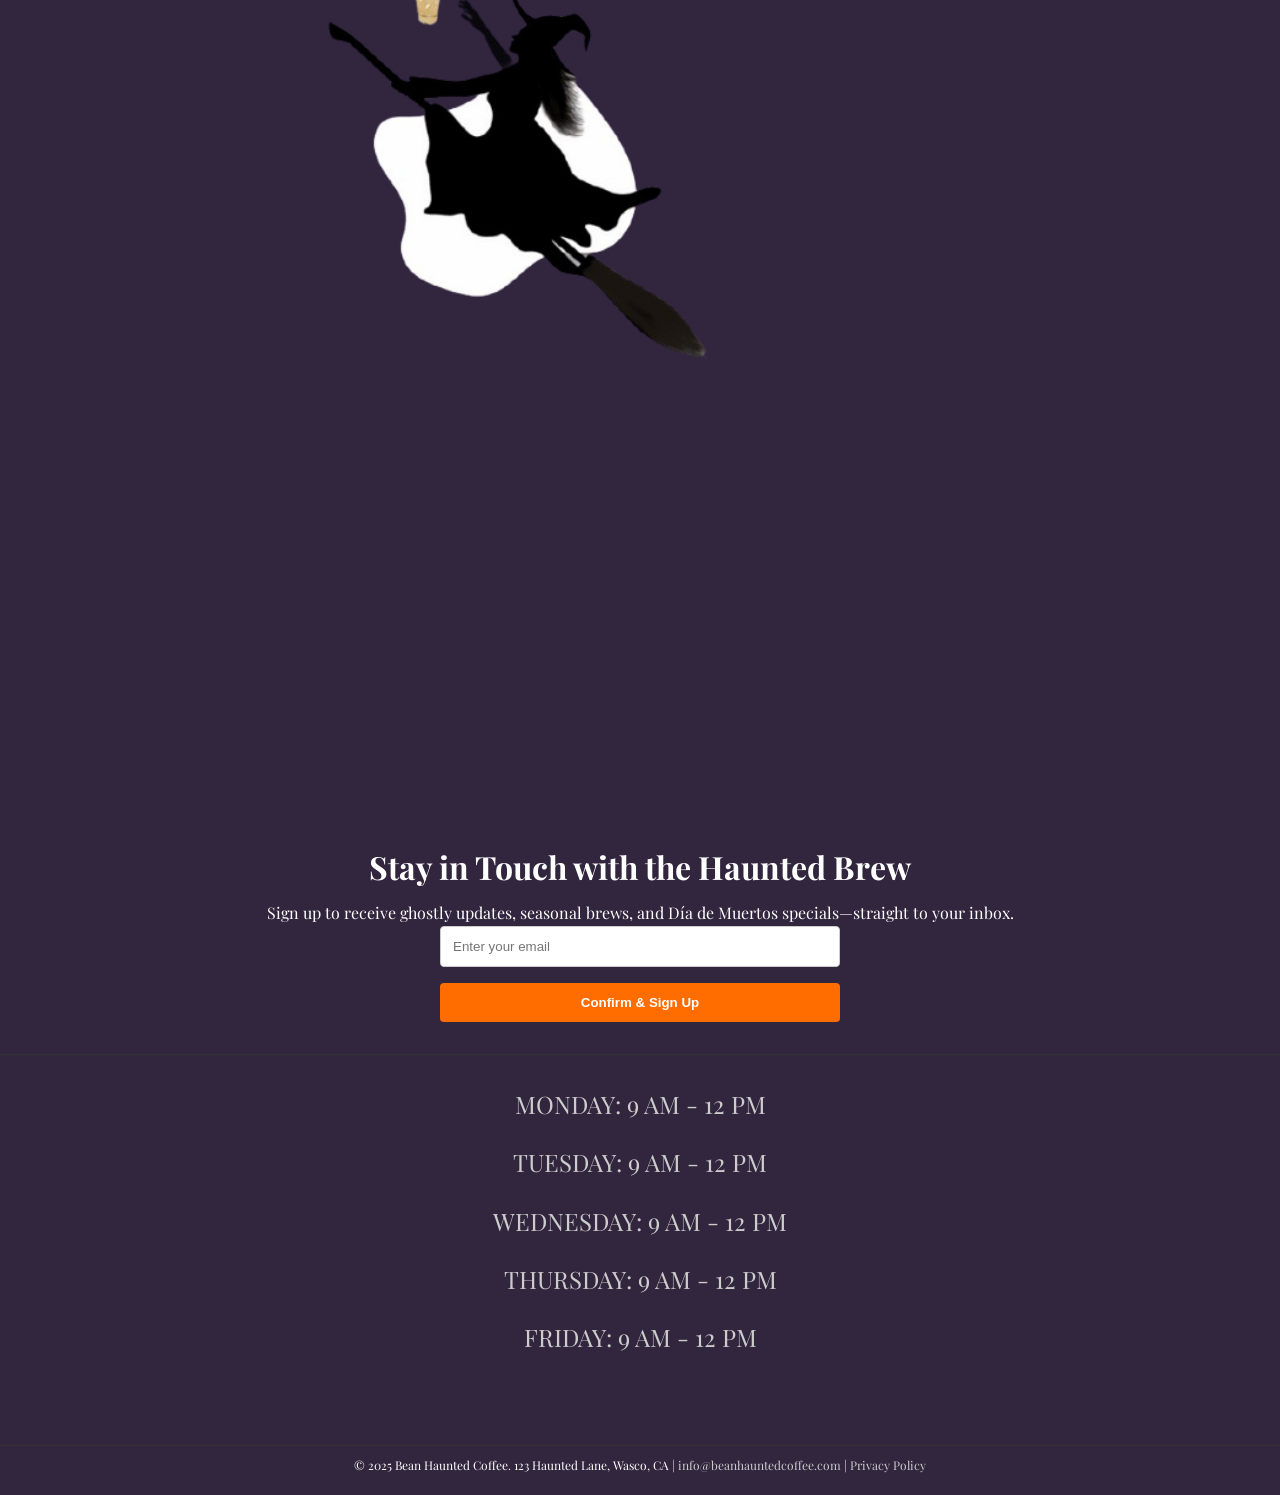
==== commit 6e225e02: "bottom drawer" ====
--- a/index.html
+++ b/index.html
@@ -9,7 +9,7 @@
     <link href="https://fonts.googleapis.com/css2?family=Playfair+Display:ital,wght@0,400..900;1,400..900&display=swap" rel="stylesheet">
 </head>
 
-<body>
+<body id="menu-page-container">
 
 
 </header>
@@ -101,8 +101,8 @@
           </div>
           <div class="description">Smooth espresso with velvety steamed milk, a California favorite.</div>
           <div class="button-group">
-            <a href="#" class="buy-btn">Buy Now</a>
-           <button type="button" class="customize-btn">Customize</button>
+            <button type="button" class="buy-btn">Buy Now</button>
+          <a href="#customize-drawer" class="customize-btn">Customize</a>
           </div>
         </div>
       </div>
@@ -117,8 +117,8 @@
           </div>
           <div class="description">Equal parts espresso and steamed milk, perfectly balanced.</div>
           <div class="button-group">
-            <a href="#" class="buy-btn">Buy Now</a>
-           <button type="button" class="customize-btn">Customize</button>
+            <button type="button" class="buy-btn">Buy Now</button>
+           <a href="#customize-drawer" class="customize-btn">Customize</a>
           </div>
         </div>
       </div>
@@ -133,8 +133,8 @@
           </div>
           <div class="description">Creamy, nitrogen-infused cold brew with a frothy finish.</div>
           <div class="button-group">
-            <a href="#" class="buy-btn">Buy Now</a>
-           <button type="button" class="customize-btn">Customize</button>
+            <button type="button" class="buy-btn">Buy Now</button>
+          <a href="#customize-drawer" class="customize-btn">Customize</a>
           </div>
         </div>
       </div>
@@ -149,8 +149,8 @@
           </div>
           <div class="description">Espresso with a dollop of frothy milk, bold and smooth.</div>
           <div class="button-group">
-            <a href="#" class="buy-btn">Buy Now</a>
-           <button type="button" class="customize-btn">Customize</button>
+            <button type="button" class="buy-btn">Buy Now</button>
+          <a href="#customize-drawer" class="customize-btn">Customize</a>
           </div>
         </div>
       </div>
@@ -165,8 +165,8 @@
           </div>
           <div class="description">Rich espresso with chocolate and steamed milk, indulgent.</div>
           <div class="button-group">
-            <a href="#" class="buy-btn">Buy Now</a>
-           <button type="button" class="customize-btn">Customize</button>
+            <button type="button" class="buy-btn">Buy Now</button>
+          <a href="#customize-drawer" class="customize-btn">Customize</a>
           </div>
         </div>
       </div>
@@ -181,8 +181,8 @@
           </div>
           <div class="description">Espresso diluted with hot water for a smooth, bold taste.</div>
           <div class="button-group">
-            <a href="#" class="buy-btn">Buy Now</a>
-           <button type="button" class="customize-btn">Customize</button>
+            <button type="button" class="buy-btn">Buy Now</button>
+          <a href="#customize-drawer" class="customize-btn">Customize</a>
           </div>
         </div>
       </div>
@@ -197,8 +197,8 @@
           </div>
           <div class="description">Espresso with equal parts steamed milk and foam.</div>
           <div class="button-group">
-            <a href="#" class="buy-btn">Buy Now</a>
-           <button type="button" class="customize-btn">Customize</button>
+            <button type="button" class="buy-btn">Buy Now</button>
+          <a href="#customize-drawer" class="customize-btn">Customize</a>
           </div>
         </div>
       </div>
@@ -213,8 +213,8 @@
           </div>
           <div class="description">Creamy espresso with steamed milk, a California classic.</div>
           <div class="button-group">
-            <a href="#" class="buy-btn">Buy Now</a>
-           <button type="button" class="customize-btn">Customize</button>
+            <button type="button" class="buy-btn">Buy Now</button>
+          <a href="#customize-drawer" class="customize-btn">Customize</a>
           </div>
         </div>
       </div>
@@ -229,8 +229,8 @@
           </div>
           <div class="description">Smooth latte with a sweet vanilla twist, perfectly balanced.</div>
           <div class="button-group">
-            <a href="#" class="buy-btn">Buy Now</a>
-           <button type="button" class="customize-btn">Customize</button>
+            <button type="button" class="buy-btn">Buy Now</button>
+          <a href="#customize-drawer" class="customize-btn">Customize</a>
           </div>
         </div>
       </div>
@@ -246,8 +246,8 @@
           </div>
           <div class="description">Chilled coffee with a refreshing, bold flavor profile.</div>
           <div class="button-group">
-            <a href="#" class="buy-btn">Buy Now</a>
-           <button type="button" class="customize-btn">Customize</button>
+            <button type="button" class="buy-btn">Buy Now</button>
+          <a href="#customize-drawer" class="customize-btn">Customize</a>
           </div>
         </div>
       </div>
@@ -263,8 +263,8 @@
           </div>
           <div class="description">Smooth, slow-brewed coffee served chilled, full of flavor.</div>
           <div class="button-group">
-            <a href="#" class="buy-btn">Buy Now</a>
-           <button type="button" class="customize-btn">Customize</button>
+            <button type="button" class="buy-btn">Buy Now</button>
+          <a href="#customize-drawer" class="customize-btn">Customize</a>
           </div>
         </div>
       </div>
@@ -274,10 +274,25 @@
     <button class="see-less-btn" onclick="showLess()">Show Less</button>
     </div>
   </div>
-
-
     </section>
 
+
+    <!-- CUSTOMIZE DRAWER -->
+  <div id="customize-drawer" class="product-drawer">
+    <div class="drawer-content">
+      <h2>Customize Your Coffee Order</h2>
+      <p>Here you can select options like milk type, sweeteners, and add-ons.</p>
+
+      <ul>
+        <li><strong>Milk:</strong> Oat, Almond, Whole, Skim</li>
+        <li><strong>Sweeteners:</strong> Sugar, Honey, Stevia</li>
+        <li><strong>Add-ons:</strong> Extra Shot, Whipped Cream, Drizzle</li>
+      </ul>
+
+      <button>Add to Cart</button>
+      <a href="#" class="drawer-close-btn">✕ Close</a>
+    </div>
+  </div>
 
 
   <!-- Your review section -->
@@ -365,37 +380,7 @@
   </footer>
 
 
-  <!-- Backdrop -->
-<div id="sheetBackdrop" class="sheet-backdrop" aria-hidden="true"></div>
-
-<!-- Bottom sheet (single instance) -->
-<aside id="bottomSheet" class="bottom-sheet" role="dialog" aria-modal="true" aria-hidden="true" aria-labelledby="sheetTitle">
-  <header class="sheet-header">
-    <h2 id="sheetTitle">Customize</h2>
-    <button id="closeSheet" aria-label="Close customize panel" class="close-btn">&times;</button>
-  </header>
-
-  <div class="sheet-body" id="sheetBody">
-    <!-- JS will populate product info here -->
-    <div id="sheetContent">
-      <img id="sheetImage" src="" alt="" style="max-width:80px; border-radius:6px; display:block; margin-bottom:12px;">
-      <h3 id="sheetProductName" style="margin:0 0 8px 0;"></h3>
-      <p id="sheetProductDesc" style="margin:0 0 12px 0; color:#444;"></p>
-
-      <!-- Example controls -->
-      <label>Size:
-        <select>
-          <option>Small</option>
-          <option>Medium</option>
-          <option>Large</option>
-        </select>
-      </label>
-      <div style="margin-top:12px;">
-        <button id="addToCart" class="primary">Add to cart</button>
-      </div>
-    </div>
-  </div>
-</aside>
+
 
 
     
--- a/style.css
+++ b/style.css
@@ -1,686 +1,183 @@
-/* General reset */
+/* ==============================================
+   1. GLOBAL & RESET
+   ============================================== */
+*,
+*::before,
+*::after {
+  box-sizing: border-box;
+  margin: 0;
+  padding: 0;
+}
+
+html {
+  font-family: 'Playfair Display', serif;
+  scroll-behavior: smooth;
+  color: white;
+}
+
 body {
-    background-color: #31263e;
-    margin: 0;
-    padding: 0;
-    font-family: 'Playfair Display', serif;
-    color: white;
-}
-
-/* Navigation bar container */
+  background-color: #31263e;
+  line-height: 1.6;
+  overflow-x: hidden;
+}
+
+/* ==============================================
+   2. NAVIGATION & HERO
+   ============================================== */
 #Hero-Nav {
-    display: flex;
-    justify-content: space-between;
-    align-items: center;
-    padding: 20px 60px;
-    background-color: #ffffff00;
-    position: fixed;
-    top: 75px;
-    width: 100%;
-    box-sizing: border-box;
-    z-index: 1000;
-}
-
-
-/* Hero Text Section */
+  display: flex;
+  justify-content: space-between;
+  align-items: center;
+  padding: 20px 60px;
+  position: fixed;
+  top: 75px;
+  width: 100%;
+  z-index: 1000;
+  background: transparent;
+}
+
+.nav-left h1,
+h1 {
+  font-size: 50px;
+  margin: 0;
+}
+
+.nav-right {
+  display: flex;
+  gap: 75px;
+}
+
+.nav-right img {
+  width: 85px;
+  cursor: pointer;
+}
+
+/* Hero Text */
 #Hero-Text {
-    height: 100vh;
+  height: 100vh;
+  display: flex;
+  flex-direction: column;
+  justify-content: center;
+  align-items: flex-start;
+  padding-left: 60px;
+  max-width: 1500px;
+}
+
+#Hero-Text h1 {
+  font-size: clamp(60px, 10vw, 120px);
+  line-height: 1.1;
+  text-align: center;
+  text-transform: uppercase;
+  background: white;
+  background-size: 400%;
+  padding-left: 50px;
+  background-clip: text;
+  -webkit-background-clip: text;
+  color: transparent;
+  animation: colorShift 10s linear infinite;
+  filter: drop-shadow(0 0 10px rgba(255, 255, 255, 0.2));
+  white-space: nowrap;
+}
+
+@keyframes colorShift {
+  0% { background-position: 0% 50%; }
+  100% { background-position: 100% 50%; }
+}
+
+#Hero-Text h3 {
+  font-size: 40px;
+  margin-top: 15px;
+  text-shadow: 1px 1px 6px rgba(255, 255, 255, 0.2);
+}
+
+/* Call to Action Button */
+.button-container {
+  display: flex;
+  justify-content: center;
+  width: 100%;
+}
+
+#Call-to-Action {
+  margin: 100px auto 0;
+  padding: 20px 200px;
+  background-color: #ffffff;
+  color: black;
+  border: none;
+  border-radius: 100px;
+  font-size: 1.5rem;
+  cursor: pointer;
+  transition: all 0.3s ease;
+}
+
+#Call-to-Action:hover {
+  background: #f0f0f0;
+  transform: scale(1.05);
+}
+
+/* ==============================================
+   3. SCROLL DOWN INDICATOR
+   ============================================== */
+.scroll-down {
+  position: relative;
+  top: -100px;
+  display: flex;
+  align-items: center;
+  justify-content: center;
+  gap: 0.5rem;
+  font-size: 1.7rem;
+  color: #ccc;
+  animation: calmPulse 3s ease-in-out infinite;
+  margin-top: 3rem;
+  text-transform: uppercase;
+  letter-spacing: 0.05ch;
+  font-weight: 300;
+}
+
+@keyframes calmPulse {
+  0%, 100% { opacity: 0.4; }
+  50% { opacity: 0.8; }
+}
+
+@keyframes calmBounce {
+  0%, 100% { transform: translateY(0); }
+  50% { transform: translateY(3px); }
+}
+
+/* ==============================================
+   4. MENU SECTION (PRODUCT GRID)
+   ============================================== */
+#Menu-Section .container {
+    max-width: 430px;
+    margin: 0 auto;
+    padding: 10px 590px 10px 10px;
     display: flex;
     flex-direction: column;
-    justify-content: center;
-    align-items: flex-start;
-    padding-left: 150px;
-    text-align: left;
-    max-width: 1500px;
-    align-content: center;
-}
-
-
-
-#Hero-Text h1 {
-    font-size: clamp(60px, 10vw, 120px);
-    margin: 0;
-    line-height: 1.1;
-    text-transform: uppercase;
-    text-align: center;
-    background: linear-gradient(90deg, orange, purple, limegreen, brown, red, white, black, orange), var(--glow);
-    background-size: 400%;
-    background-clip: text;
-    -webkit-background-clip: text;
-    animation: colorShift 10s linear infinite;
-    position: relative;
-    filter: drop-shadow(0 0 10px rgba(255, 255, 255, 0.2));
-    white-space: nowrap;
-    width: auto;
-    display: block;
-}
-
-#Hero-Text h3 {
-    display: block;
-    width: 100%;
-    font-size: 40px;
-    margin-top: 15px;
-    text-align: left;
-    text-shadow: 1px 1px 6px rgba(255, 255, 255, 0.2);
-}
-
-@keyframes colorShift {
-    0% { background-position: 0% 50%; }
-    100% { background-position: 100% 50%; }
-}
-
-/* Left side (logo) */
-.nav-left h1,
-h1 {
-    font-size: 50px;
-}
-
-/* Right side (icons) */
-.nav-right {
-    display: flex;
-    gap: 75px;
-}
-
-.nav-right img {
-    width: 85px;
-    cursor: pointer;
-}
-
-
-    /* Simple, robust styles for bottom drawer */
-  .drawer-backdrop {
-    position: fixed; inset: 0; background: rgba(0,0,0,0.45);
-    opacity: 0; pointer-events: none; transition: opacity 260ms ease; z-index: 1990;
-  }
-  .drawer-backdrop.open { opacity: 1; pointer-events: auto; }
-
-  .bottom-drawer {
-    position: fixed;
-    left: 0; right: 0; bottom: 0;
-    height: 66vh; max-height: 88vh; min-height: 220px;
-    background: #fff;
-    border-top-left-radius: 16px; border-top-right-radius: 16px;
-    box-shadow: 0 -18px 40px rgba(0,0,0,0.28);
-    transform: translateY(110%);
-    transition: transform 360ms cubic-bezier(.22,.9,.3,1);
-    z-index: 2000;
-    display: flex; flex-direction: column; overflow: hidden;
-    will-change: transform;
-  }
-  .bottom-drawer.open { transform: translateY(0%); }
-
-  /* Header / handle */
-  .drawer-header { display:flex; align-items:center; justify-content:space-between; padding: 12px 16px; border-bottom: 1px solid #eee; }
-  .drawer-handle { width: 48px; height: 6px; background: #ddd; border-radius: 6px; margin: 6px auto 0; }
-  .drawer-title { font-size: 1.125rem; margin: 0; font-weight: 600; }
-  .drawer-close { background:transparent; border:0; font-size:1.25rem; cursor:pointer; }
-
-  .drawer-body { padding: 16px; overflow:auto; flex: 1 1 auto; }
-
-  /* Buttons */
-  .btn { padding: 8px 12px; border-radius: 8px; cursor: pointer; border: 1px solid #ccc; background:#fff; }
-  .btn.primary { background:#111; color:#fff; border: none; }
-
-  /* accessibility: prefer reduced motion */
-  @media (prefers-reduced-motion: reduce) {
-    .bottom-drawer, .drawer-backdrop { transition: none; }
-  }
-
-
-/* Optional: Add some glow for visibility on dark backgrounds */
-h1,
-h3 {
-    text-shadow: 2px 2px 8px rgba(255, 255, 255, 0.2);
-}
-
-/* BUTTON BELOW HERO TEXT */
-#Call-to-Action {
-    display: flex;
-    margin-left: 120px;
-    margin-right: auto;
-    justify-content: center;
-    padding: 20px 200px 20px 200px;
-    background-color: #ffffff;
-    border-radius: 100px;
-    margin-top: 100px;
-    color: black;
-}
-
-.button-container{
-    display: flex;
-    justify-content: center;
-    width: 100%;
-}
-
-#Hero-Button h2 {
-    background: linear-gradient(135deg, #ff7518, #6a00ff);
-    color: #fff;
-    display: inline-block;
-    padding: 20px 130px;
-    border-radius: 8px;
-    cursor: pointer;
-    transition: 0.3s;
-    border: 2px solid #ff7518;
-    text-shadow: 0 0 8px rgba(255, 117, 24, 0.6);
-}
-
-#Hero-Button h2:hover {
-    background: linear-gradient(135deg, #ff9a3d, #8a33ff);
-    transform: scale(1.55);
-    -ms-transform-origin-y: 10%;
-    box-shadow: 0 0 20px rgba(255, 117, 24, 0.7);
-}
-
-/* Fullscreen overlay menu */
-.menu {
-    display: none;
-    flex-direction: column;
-    align-items: center;
-    justify-content: center;
-    position: fixed;
-    inset: 0;
-    background: radial-gradient(circle at center, #31263e 0%, #31263e 85%);
-    z-index: 3000;
-    text-align: center;
-    transition: opacity 0.4s ease, transform 0.4s ease;
-    opacity: 0;
-    transform: scale(0.95);
-}
-
-.menu.active {
-    display: flex;
-    opacity: 1;
-    transform: scale(1);
-    animation: pulseGlow 3s infinite ease-in-out;
-}
-
-.menu a {
-    color: white;
-    font-size: 4rem;
-    text-decoration: none;
-    margin: 20px 0;
-    transition: color 0.3s ease, text-shadow 0.3s ease;
-    letter-spacing: 2px;
-}
-
-.menu a:hover {
-    color: #ff6600;
-    text-shadow: 0 0 15px #ff3300;
-}
-
-
-
-/* Close (X) button */
-.close-btn {
-    position: absolute;
-    top: 115px;
-    left: 100px;
-    font-size: 4rem;
-    color: white;
-    cursor: pointer;
-    transition: color 0.3s ease, transform 0.2s ease;
-    z-index: 2;
-}
-
-/* Shopping cart icon */
-.shopping-icon {
-    position: absolute;
-    top: 105px;
-    right: 120px;
-    width: 105px;
-    filter: brightness(0) invert(1);
-    cursor: pointer;
-    transition: transform 0.3s ease;
-    z-index: 2;
-}
-
-.shopping-icon:hover {
-    transform: scale(1.2);
-}
-
-/* Title styling: centered at the top, between close and cart */
-.menu-title {
-    position: absolute;
-    top: 150px;
-    left: 50%;
-    transform: translateX(-50%);
-    font-size: 2.5rem;
-    font-weight: bold;
-    letter-spacing: 3px;
-    margin: 0;
-    text-transform: uppercase;
-}
-
-/* Make links stack vertically and centered */
-.menu-links {
-    display: flex;
-    flex-direction: column;
-    align-items: center;
-    gap: 25px;
-}
-
-/* Social icons at bottom of menu */
-.social-icons {
-    display: flex;
-    justify-content: center;
-    align-items: center;
-    gap: 30px;
-    margin-top: 60px;
-}
-
-.social-icons img {
-    width: 40px;
-    height: 40px;
-    filter: brightness(0) invert(1);
-    cursor: pointer;
-    transition: transform 0.3s ease, filter 0.3s ease;
-}
-
-.social-icons img:hover {
-    transform: scale(1.2);
-    filter: brightness(1) invert(0);
-}
-
-/* === CALM SCROLL DOWN === */
-.scroll-down {
-    display: flex;
-    position: relative;
-    top: -100px;
-    align-items: center;
-    justify-content: center;
-    gap: 0.5rem;
-    font-size: 1.7rem;
-    color: #ccc;
-    animation: calmPulse 3s ease-in-out infinite;
-    margin-top: 3rem;
-    text-transform: uppercase;
-    letter-spacing: 0.05ch;
-    font-weight: 300;
-}
-
-.scroll-down .arrow {
-    font-size: 1rem;
-    animation: calmBounce 2s ease-in-out infinite;
-}
-
-@keyframes calmPulse {
-    0%, 100% { opacity: 0.4; }
-    50% { opacity: 0.8; }
-}
-
-@keyframes calmBounce {
-    0%, 100% { transform: translateY(0px); }
-    50% { transform: translateY(3px); }
-}
-
-#reviews-section{
-  
-}
-
-/* Layout */
-.reviews-grid {
-    display: grid;
-    grid-template-columns: 1fr 1fr;
-    gap: 1.5rem;
-    margin-top: 2rem;
-    padding: 50px;
-    height: 500px;
-}
-
-.review-card {
-    background-color: #221e22;
-    color: white;
-    padding: 2rem;
-    border-radius: 10px;
-    text-align: center;
-    font-size: 1.2rem;
-    transition: transform 0.4s ease, background-color 0.4s ease;
-    height: auto;
-    opacity: 0;
-    transform: translateY(20px);
-}
-
-.reviews-header h2 {
-    color: white;
-    text-align: center;
-    margin-bottom: 20px;
-    font-size: 65px;
-}
-
-/* Hover Effects */
-.review-card:hover {
-    background-color: rgb(255, 255, 255);
-    transform: rotate(3deg);
-    color: black;
-}
-
-/* Scroll Fade Animation */
-.scroll-fade {
-    opacity: 0;
-    transform: translateY(20px);
-    transition: opacity 0.8s ease-out, transform 0.8s ease-out;
-}
-
-/* Initial state: hidden */
-.scroll-animate,
-.review-card {
-    opacity: 0;
-    transform: translateY(20px);
-    transition: opacity 0.6s ease-out, transform 0.6s ease-out;
-}
-
-/* State when visible */
-.scroll-animate.show,
-.review-card.show {
-    opacity: 1;
-    transform: translateY(0);
-}
-
-#My-Story {
-  color: #ffffff;
-  padding: 80px 10%;
-  display: flex;
-  justify-content: center;
-}
-
-.story-container {
-  display: flex;
-  align-items: flex-start;
-  flex-direction: column;
+}
+
+.grid {
+  display: grid;
+  grid-template-columns: 1fr;
   gap: 50px;
-  max-width: 1200px;
-  width: 100%;
-}
-
-.story-text {
-  flex: 1;
-  max-width: 750px;
-}
-
-.story-title {
-  font-size: 5rem;
-  font-weight: 800;
-  margin-bottom: 20px;
-  padding-top: 10px;
-  letter-spacing: -0.5px;
-}
-
-.story-text p {
-  font-size: 1.1rem;
-  line-height: 1.8;
-  margin-bottom: 24px;
-  color: #ffffff;
-  max-width: 90%;
-}
-
-.story-details {
-  color: #ffffff;
-  font-size: 1rem;
-}
-
-.story-text .hidden-text {
-  display: block;
-  margin-top: 12px;
-  color: #e89b44;
-  font-size: 1rem;
-  line-height: 1.7;
-}
-
-#Story-Button {
-  background-color: #ff6d00;
-  color: white;
-  border: none;
-  padding: 12px 24px;
-  font-size: 1rem;
-  border-radius: 4px;
-  cursor: pointer;
-  transition:  0.3s ease;
-}
-
-#Story-Button:hover {
-  background-color: #e96513;
-}
-
-#Contact-Hero > h3{
-    color: white;
-    text-align: center;
-    margin-bottom: 20px;
-    font-size: 30px;
-}
-
-.story-image img{
-  flex: 1;
-  display: flex;              /* enable flexbox */
-  justify-content: flex-end;    /* centers image horizontally */
-  align-items: center;  
-  padding-top: 100px;
-  padding-left: 100px;      /* centers image vertically */
-}
-
-.story-image img {
-  width: 800px;
-  border-radius: 8px;
-  object-fit: cover;
-}
-
-.contact-section {
- 
-  padding: 2rem;
-  text-align: center;
-  height: 40vh;
-}
-
-.contact-section h2 {
-  font-size: 2rem;
-  margin-bottom: 0.5rem;
-  color: #ffffff;
-}
-
-.contact-container{
-  border-width: 2px;
-  justify-content: center;
-  align-items: center;
-  padding-top: 300px;
-}
-
-.contact-section p {
-  font-size: 1rem;
-  margin-bottom: 1.5rem;
-  color: #fffefe;
-}
-
-.contact-form {
-  display: flex;
-  flex-direction: column;
-  align-items: center;
-  gap: 1rem;
-  max-width: 400px;
-  margin: 0 auto;
-}
-
-.contact-form input[type="email"] {
-  padding: 0.75rem;
-  width: 100%;
-  border: 1px solid #ccc;
-  border-radius: 4px;
-}
-
-.contact-form input[type="submit"] {
-  padding: 0.75rem;
-  background-color: #ff6d00;
-  color: white;
-  width: 108%;
-  border: none;
-  border-radius: 4px;
-  cursor: pointer;
-  font-weight: bold;
-}
-
-.contact-form input[type="submit"]:hover {
-  background-color: #8b5e3c;
-}
-
-.service-header {
-  display: flex;
-  justify-content: center; /* centers the h2 horizontally */
-  margin-bottom: 40px;
-}
-
-.service-header h2 {
-  font-size: 1.8rem;    /* controls text size */
-  font-weight: 700;     /* adjust boldness */
-  max-width: 600px;     /* controls width of text block */
-  line-height: 1.4;     /* improves readability */
-  text-align: center;   /* centers the text inside the h2 itself */
-  margin: 0 auto;       /* ensures the block stays centered */
-}
-
-.service-grid {
-  display: flex;
-  justify-content: center;   /* centers the 3 boxes horizontally */
-  align-items: stretch;      /* makes them equal height */
-  gap: 180px;    
-  padding-right: 150px;             /* space between boxes */
-  flex-wrap: wrap;           /* allows wrapping on smaller screens */
-  margin-top: 40px;
-}
-
-.service-grid div {
-  width: 20%;                /* each box takes up 20% of the width */
-  height: 300px;              /* auto height based on content */
-  border-radius: 12px;       /* rounded corners */
-  padding: 40px 20px;        /* internal spacing */
-  text-align: center;        /* center text inside */
-  font-size: 1.2rem;
-  font-weight: 600;
-  transition: all 0.3s ease; /* smooth hover animation */
-  cursor: pointer;
-  box-shadow: 0 2px 8px rgba(0,0,0,0.05); /* soft shadow */
-}
-
-.service-grid div:hover {
-  transform: scale(1.08);       /* slightly enlarges on hover */   /* optional hover brightness */
-  box-shadow: 0 4px 14px rgba(0,0,0,0.1); /* stronger hover shadow */
-}
-
-.image-wrapper {
-  position: relative;
-
-  display: flex;
-  justify-content: center;
-  align-items: center;
-}
-
-
-.centered-text {
-  position: absolute;
-  z-index: 2;
-  color: #fff;
-  font-size: 1.6rem;
-  font-weight: 700;
-  text-align: center;
-  padding: 0 20px;
-}
-
-
-    .footer {
-     
-      padding: 20px 0;
-      text-align: center;
-      border-top: 1px solid #333;
-    }
-
-    .footer-nav a {
-      display: block;
-      padding: 10px 0;
-      text-decoration: none;
-      color: #ccc;
-      text-transform: uppercase;
-      font-size: 24px;
-      transition: color 0.3s;
-    }
-
-    .footer-nav a:hover {
-      color: #a8ff5b;
-    }
-
-    .footer-social {
-      margin: 20px 0;
-    }
-
-    .footer-social a {
-      margin: 0 10px;
-      color: #ccc;
-      font-size: 24px;
-      transition: color 0.3s;
-    }
-
-    .footer-social a:hover {
-      color: #e67e22;
-    }
-
-    .footer-copyright {
-      padding-top: 10px;
-      border-top: 1px solid #333;
-      font-size: 12px;
-    }
-
-    .footer-copyright a {
-      color: #ccc;
-      text-decoration: none;
-      margin-left: 5px;
-    }
-
-    .footer-copyright a:hover {
-      color: #e67e22;
-    }
-
-    @media (max-width: 414px) {
-      .footer-nav a {
-        font-size: 12px;
-        padding: 8px 0;
-      }
-
-      .footer-social a {
-        font-size: 20px;
-      }
-
-      .footer-copyright {
-        font-size: 10px;
-      }
-    }
-
-
-
-
-
-
-
-#Menu-Section .container{
-  max-width: 430px; /* iPhone 14 Pro Max width */
-  margin: 0 auto;
-  padding: 10px 150px 10px 10px;
-}
-
-.grid {
-    display: grid;
-    grid-template-columns: repeat(1, 1fr);
-    gap: 50px;
-    justify-items: center;
+  justify-items: center;
 }
 
 .product-card {
   background: #221e22;
-  overflow: hidden;
-  position: relative;
   height: 900px;
   width: 600px;
   box-shadow: 0 4px 8px rgba(0, 0, 0, 0.3);
+  overflow: hidden;
+  position: relative;
   transition: transform 0.3s ease, box-shadow 0.3s ease;
 }
 
+.product-card:hover {
+  transform: translateY(-8px);
+  box-shadow: 0 12px 20px rgba(0, 0, 0, 0.4);
+}
+
 .product-img {
-  width: 100%; /* Full width */
+  width: 100%;
   height: 150px;
   overflow: hidden;
   display: flex;
@@ -689,16 +186,15 @@
 }
 
 .product-img img {
-  max-width: 100%;
-    position: absolute;
-    height: 60%;
-    object-fit: contain;
-    transition: transform 0.3s ease;
-    top: 40px
+  position: absolute;
+  height: 60%;
+  object-fit: contain;
+  top: 40px;
+  transition: transform 0.3s ease;
 }
 
 .product-card:hover .product-img img {
-  transform: scale(1.1); /* Increase image size by 10% on hover */
+  transform: scale(1.1);
 }
 
 .product-text {
@@ -711,49 +207,61 @@
 }
 
 .product-text .title {
-  display: flex;
-  justify-content: center;
-  align-items: center;
-  gap: 8px;
   font-size: 30px;
   font-weight: 700;
-  margin: 0 0 8px;
+  margin-bottom: 8px;
   color: #fff;
-  width: 100%;
 }
 
 .product-text .description {
   font-size: 20px;
   color: #b0b0b0;
-  margin: 0 0 12px;
+  width: 60%;
+  margin-bottom: 12px;
   display: -webkit-box;
   -webkit-line-clamp: 2;
   -webkit-box-orient: vertical;
   overflow: hidden;
+}
+
+/* ==============================================
+   5. BUTTONS: Buy + Customize (SAME SIZE!)
+   ============================================== */
+.button-group {
+  display: flex;
+  flex-direction: column;
+  gap: 12px;
   width: 100%;
-}
-
-.button-group {
-  display: flex;
-  flex-direction: column;
-  gap: 10px; /* Vertical spacing between buttons */
-  width: 100%;
-  align-items: center; /* Center buttons horizontally */
-}
-
-.buy-btn, .customize-btn {
+  align-items: center;
+}
+
+/* Update the shared rule */
+.buy-btn,
+.customize-btn {
   display: block;
   width: 80%;
-  padding: 20px; /* Adjusted padding for consistency */
+  padding: 20px;
   font-size: 24px;
   font-weight: 600;
-  text-decoration: none;
   text-align: center;
-}
-
+  border-radius: 12px;
+  cursor: pointer;
+  transition: all 0.3s ease;
+  text-decoration: none;           /* ← important for <a> */
+  line-height: 1.2;
+}
+
+.customize-no-style{
+  color: white;
+  background-color: #31263e;
+  font-size: 24px;
+}
+
+/* Buy Button (still <button>) */
 .buy-btn {
   background: #ffffff;
   color: #121212;
+  border: none;
 }
 
 .buy-btn:hover {
@@ -761,38 +269,45 @@
   color: #ffffff;
 }
 
+/* Customize Button (now <a>) */
 .customize-btn {
   background: transparent;
-  color: #fffefe;
-  border: 1px solid #ffffff;
+  color: #ffffff;
+  border: 2px solid #fffefe;
+  display: flex;
+  align-items: center;
+  justify-content: center;
 }
 
 .customize-btn:hover {
-  background: #fff;
-  color: #121212;
-}
-
-.buttons-container{
-  padding-top: 20px;
-  padding-bottom: 20px;
-}
-
-.see-more-btn, .see-less-btn {
-  display: block;
+  background: #000;
+  color: #fff;
+}
+
+
+/* See More / Less */
+.buttons-container {
+  padding: 20px 0;
+  text-align: center;
+}
+
+.see-more-btn,
+.see-less-btn {
+  display: inline-block;
   margin: 20px auto;
   padding: 12px 24px;
   font-size: 14px;
   font-weight: 600;
   background: #ffffff;
   color: #121212;
-  position: absolute;
-  left: 45%;
   border: none;
+  border-radius: 8px;
   cursor: pointer;
   transition: background 0.3s ease;
 }
 
-.see-more-btn:hover, .see-less-btn:hover {
+.see-more-btn:hover,
+.see-less-btn:hover {
   background: #ffae36;
 }
 
@@ -800,16 +315,397 @@
   display: none;
 }
 
-.hidden {
-  display: none;
-}
-
-@media screen and (max-width: 430px) {
-  .grid {
-    grid-template-columns: 1fr; /* Single column on smaller screens */
-    justify-items: center; /* Center cards on mobile for balance */
+/* ==============================================
+   6. CUSTOMIZE DRAWER (SLIDE-UP)
+   ============================================== */
+.product-drawer {
+  position: fixed;
+  inset: 0;
+  background: rgba(0, 0, 0, 0.65);
+  display: flex;
+  align-items: flex-end;
+  justify-content: center;
+  opacity: 0;
+  pointer-events: none;
+  transition: opacity 0.3s ease;
+  z-index: 10000;
+  cursor: pointer;
+}
+
+.product-drawer:target {
+  opacity: 1;
+  pointer-events: auto;
+}
+
+.drawer-content {
+  background: #fff;
+  width: 100%;
+  max-width: 1500px;
+  height: 1000px;
+  border-radius: 24px 24px 0 0;
+  padding: 2rem;
+  animation: slideUp 0.45s ease-out forwards;
+  position: relative;
+}
+
+@keyframes slideUp {
+  from { transform: translateY(100%); }
+  to { transform: translateY(0); }
+}
+
+.drawer-close-btn {
+  position: absolute;
+  top: 1rem;
+  right: 1rem;
+  font-size: 2rem;
+  color: #555;
+  text-decoration: none;
+}
+
+.drawer-content ul {
+  margin: 1.5rem 0;
+  line-height: 1.8;
+}
+
+.add-to-cart-btn {
+  width: 100%;
+  padding: 0.9rem;
+  background: #2e1a0d;
+  color: #fff;
+  border: none;
+  border-radius: 8px;
+  font-size: 1.1rem;
+  cursor: pointer;
+  margin-top: 1rem;
+}
+
+/* ==============================================
+   7. MOBILE MENU (FULLSCREEN)
+   ============================================== */
+.menu {
+  position: fixed;
+  inset: 0;
+  background: radial-gradient(circle at center, #31263e 0%, #31263e 85%);
+  display: flex;
+  flex-direction: column;
+  align-items: center;
+  justify-content: center;
+  z-index: 3000;
+  opacity: 0;
+  transform: scale(0.95);
+  transition: opacity 0.4s ease, transform 0.4s ease;
+  pointer-events: none;
+}
+
+.menu.active {
+  opacity: 1;
+  transform: scale(1);
+  pointer-events: auto;
+  animation: pulseGlow 3s infinite ease-in-out;
+}
+
+@keyframes pulseGlow {
+  0%, 100% { box-shadow: 0 0 20px rgba(255, 102, 0, 0.3); }
+  50% { box-shadow: 0 0 40px rgba(255, 102, 0, 0.6); }
+}
+
+.menu a {
+  color: white;
+  font-size: 4rem;
+  text-decoration: none;
+  margin: 20px 0;
+  letter-spacing: 2px;
+  transition: all 0.3s ease;
+}
+
+.menu a:hover {
+  color: #ff6600;
+  text-shadow: 0 0 15px #ff3300;
+}
+
+.close-btn {
+  position: absolute;
+  top: 115px;
+  left: 100px;
+  font-size: 4rem;
+  color: white;
+  cursor: pointer;
+  z-index: 2;
+}
+
+.shopping-icon {
+  position: absolute;
+  top: 105px;
+  right: 120px;
+  width: 105px;
+  filter: brightness(0) invert(1);
+  cursor: pointer;
+  z-index: 2;
+}
+
+.shopping-icon:hover {
+  transform: scale(1.2);
+}
+
+.menu-title {
+  position: absolute;
+  top: 150px;
+  left: 50%;
+  transform: translateX(-50%);
+  font-size: 2.5rem;
+  font-weight: bold;
+  letter-spacing: 3px;
+  text-transform: uppercase;
+}
+
+.menu-links {
+  display: flex;
+  flex-direction: column;
+  align-items: center;
+  gap: 25px;
+}
+
+.social-icons {
+  display: flex;
+  justify-content: center;
+  gap: 30px;
+  margin-top: 60px;
+}
+
+.social-icons img {
+  width: 40px;
+  height: 40px;
+  filter: brightness(0) invert(1);
+  cursor: pointer;
+  transition: all 0.3s ease;
+}
+
+.social-icons img:hover {
+  transform: scale(1.2);
+  filter: brightness(1) invert(0);
+}
+
+/* ==============================================
+   8. REVIEWS, STORY, CONTACT, FOOTER
+   ============================================== */
+.reviews-grid {
+  display: grid;
+  grid-template-columns: 1fr 1fr;
+  gap: 1.5rem;
+  margin-top: 2rem;
+  padding: 50px;
+  height: 500px;
+}
+
+.review-card {
+  background-color: #221e22;
+  color: white;
+  padding: 2rem;
+  border-radius: 10px;
+  text-align: center;
+  font-size: 1.2rem;
+  transition: all 0.4s ease;
+  opacity: 0;
+  transform: translateY(20px);
+}
+
+.review-card.show {
+  opacity: 1;
+  transform: translateY(0);
+}
+
+.review-card:hover {
+  background-color: #fff;
+  color: black;
+  transform: rotate(3deg);
+}
+
+.reviews-header h2 {
+  color: white;
+  text-align: center;
+  margin-bottom: 20px;
+  font-size: 65px;
+}
+
+/* My Story */
+#My-Story {
+  color: #ffffff;
+  padding: 80px 10%;
+  display: flex;
+  justify-content: center;
+}
+
+.story-container {
+  display: flex;
+  flex-direction: column;
+  gap: 50px;
+  max-width: 1200px;
+  width: 100%;
+}
+
+.story-text {
+  flex: 1;
+  max-width: 750px;
+}
+
+.story-title {
+  font-size: 5rem;
+  font-weight: 800;
+  margin-bottom: 20px;
+  letter-spacing: -0.5px;
+}
+
+.story-text p {
+  font-size: 1.1rem;
+  line-height: 1.8;
+  margin-bottom: 24px;
+  color: #ffffff;
+}
+
+.story-image img {
+  width: 800px;
+  max-width: 100%;
+  border-radius: 8px;
+  object-fit: cover;
+}
+
+/* Contact */
+.contact-section {
+  padding: 2rem;
+  text-align: center;
+  min-height: 40vh;
+}
+
+.contact-section h2 {
+  font-size: 2rem;
+  margin-bottom: 0.5rem;
+  color: #ffffff;
+}
+
+.contact-container {
+  padding-top: 300px;
+}
+
+.contact-form {
+  display: flex;
+  flex-direction: column;
+  align-items: center;
+  gap: 1rem;
+  max-width: 400px;
+  margin: 0 auto;
+}
+
+.contact-form input[type="email"],
+.contact-form input[type="submit"] {
+  padding: 0.75rem;
+  width: 100%;
+  border-radius: 4px;
+  border: 1px solid #ccc;
+}
+
+.contact-form input[type="submit"] {
+  background-color: #ff6d00;
+  color: white;
+  border: none;
+  cursor: pointer;
+  font-weight: bold;
+}
+
+.contact-form input[type="submit"]:hover {
+  background-color: #8b5e3c;
+}
+
+/* Footer */
+.footer {
+  padding: 20px 0;
+  text-align: center;
+  border-top: 1px solid #333;
+}
+
+.footer-nav a {
+  display: block;
+  padding: 10px 0;
+  color: #ccc;
+  text-transform: uppercase;
+  font-size: 24px;
+  text-decoration: none;
+  transition: color 0.3s;
+}
+
+.footer-nav a:hover {
+  color: #a8ff5b;
+}
+
+.footer-social {
+  margin: 20px 0;
+}
+
+.footer-social a {
+  margin: 0 10px;
+  color: #ccc;
+  font-size: 24px;
+  transition: color 0.3s;
+}
+
+.footer-social a:hover {
+  color: #e67e22;
+}
+
+.footer-copyright {
+  padding-top: 10px;
+  border-top: 1px solid #333;
+  font-size: 12px;
+}
+
+.footer-copyright a {
+  color: #ccc;
+  text-decoration: none;
+}
+
+.footer-copyright a:hover {
+  color: #e67e22;
+}
+
+/* ==============================================
+   9. MEDIA QUERIES
+   ============================================== */
+@media (max-width: 430px) {
+  .grid { grid-template-columns: 1fr; }
+  .product-card { margin: 8px auto; width: 100%; }
+
+  .footer-nav a { font-size: 12px; padding: 8px 0; }
+  .footer-social a { font-size: 20px; }
+  .footer-copyright { font-size: 10px; }
+
+  #Hero-Text { padding-left: 20px; }
+  #Call-to-Action { padding: 16px 60px; }
+}
+
+@media (max-width: 414px) {
+  .reviews-grid { grid-template-columns: 1fr; padding: 20px; }
+}
+
+/* ADD THIS BLOCK */
+@media (max-width: 430px) {
+  #Hero-Text {
+    align-items: center;
+    padding-left: 20px;
+    padding-right: 20px;
+    text-align: center;
   }
-  .product-card {
-    margin: 8px auto;
+
+  #Hero-Text h1 {
+    white-space: normal;
+    text-align: center;
   }
-}
+
+  .button-container {
+    justify-content: center;
+  }
+
+  #Call-to-Action {
+    margin: 60px auto 0;
+    padding: 16px 80px;
+    font-size: 1.2rem;
+  }
+}
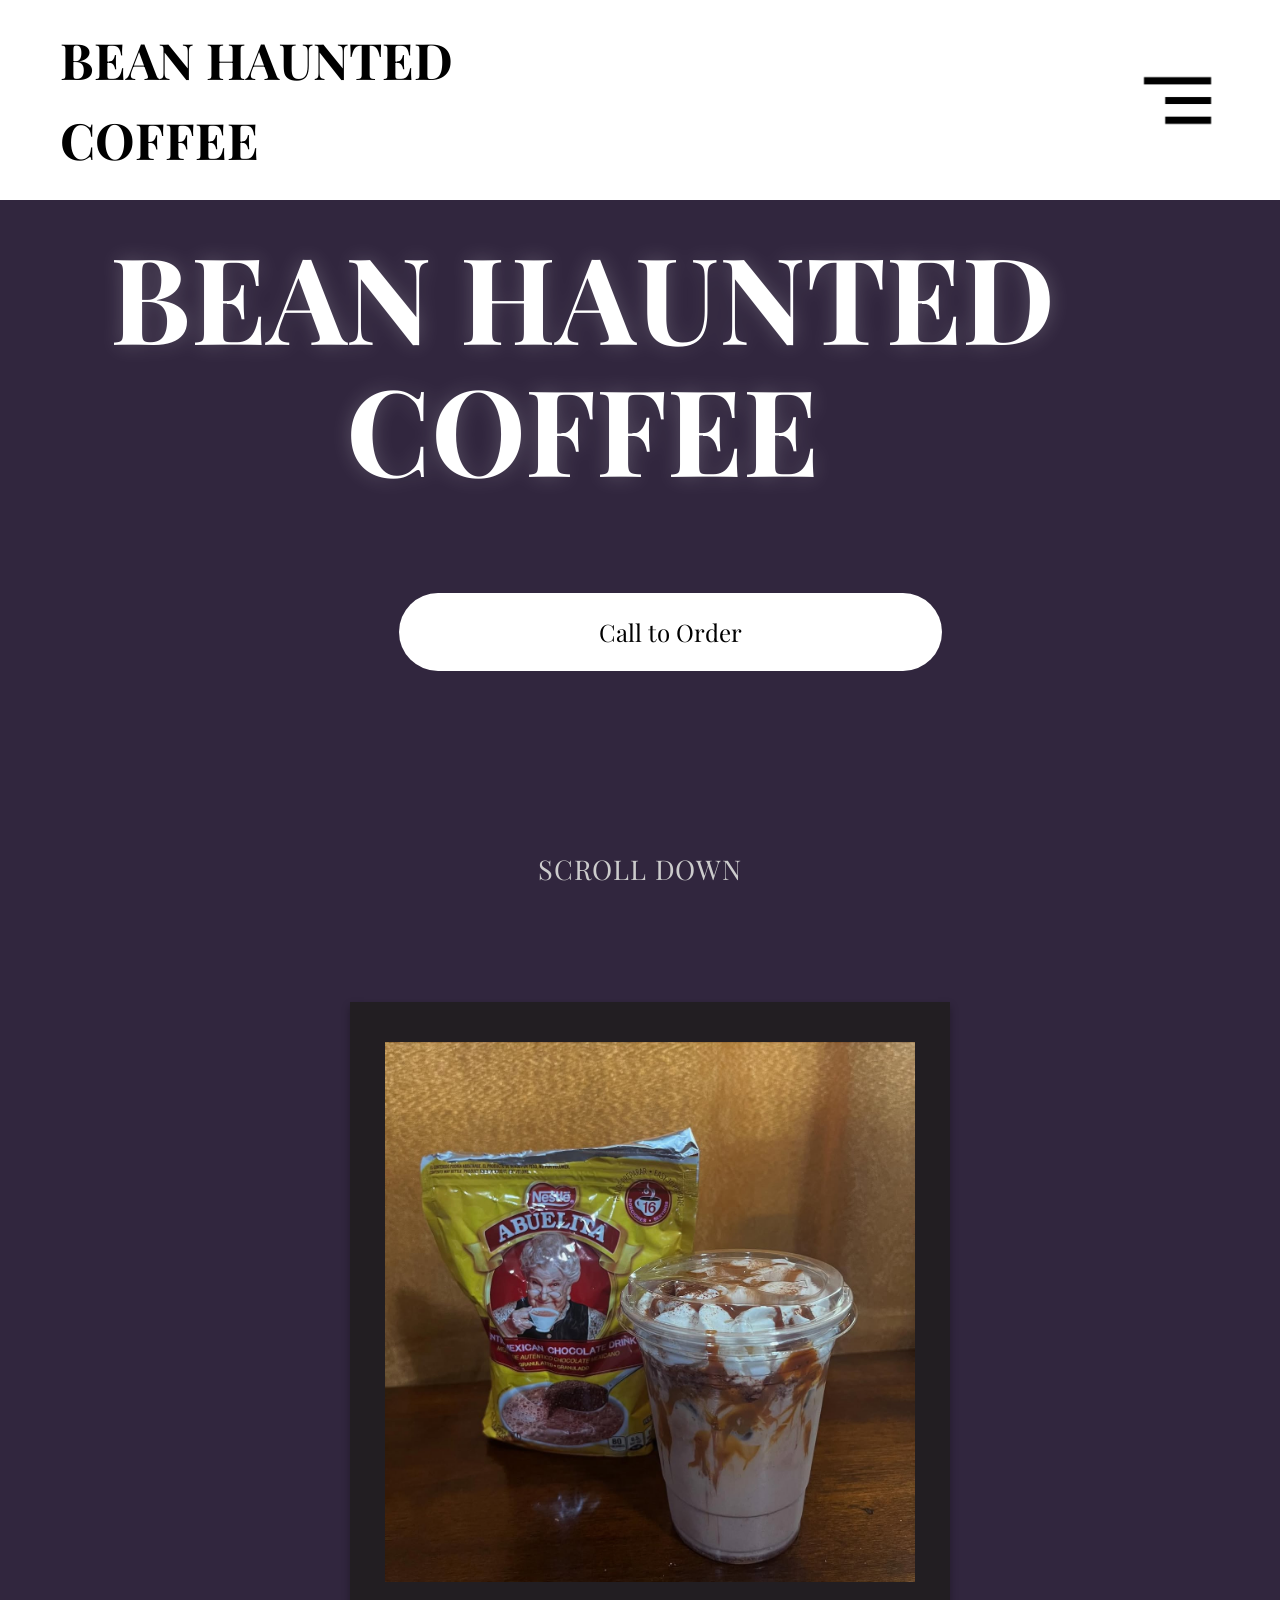
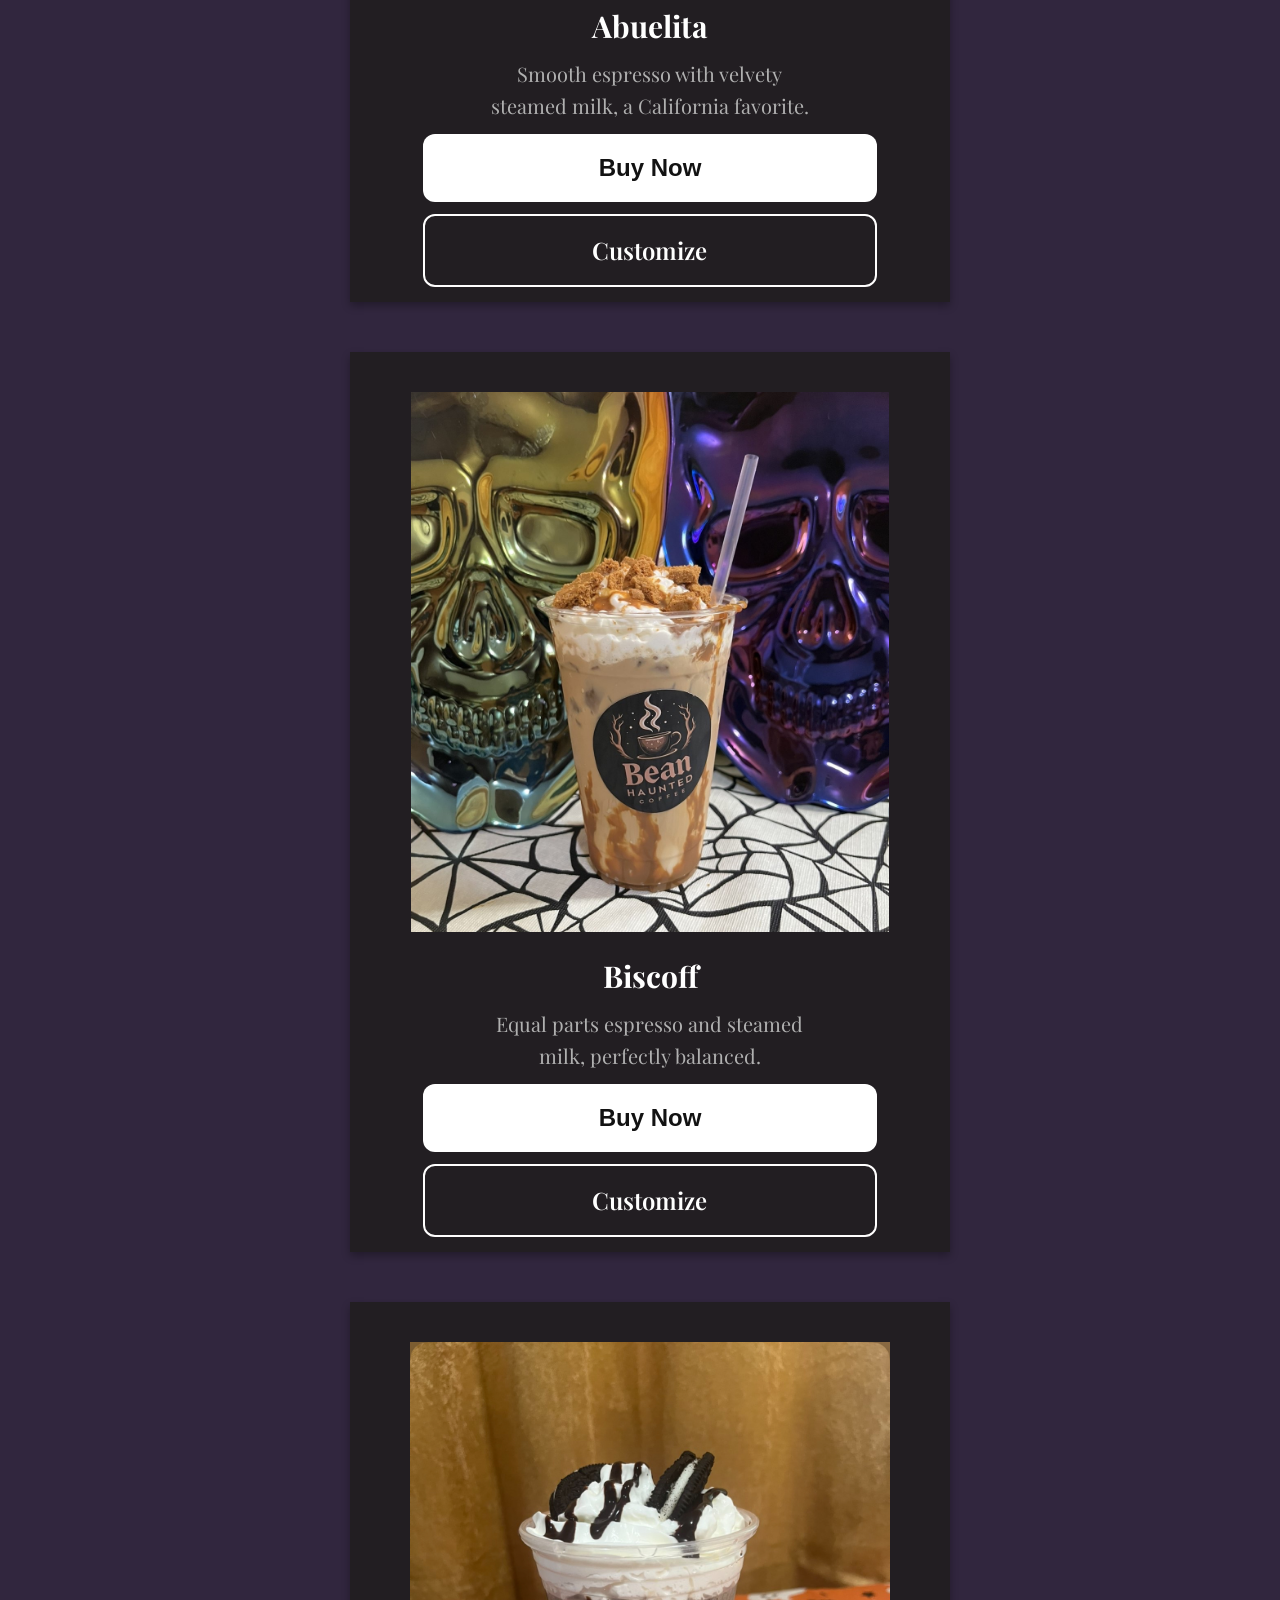
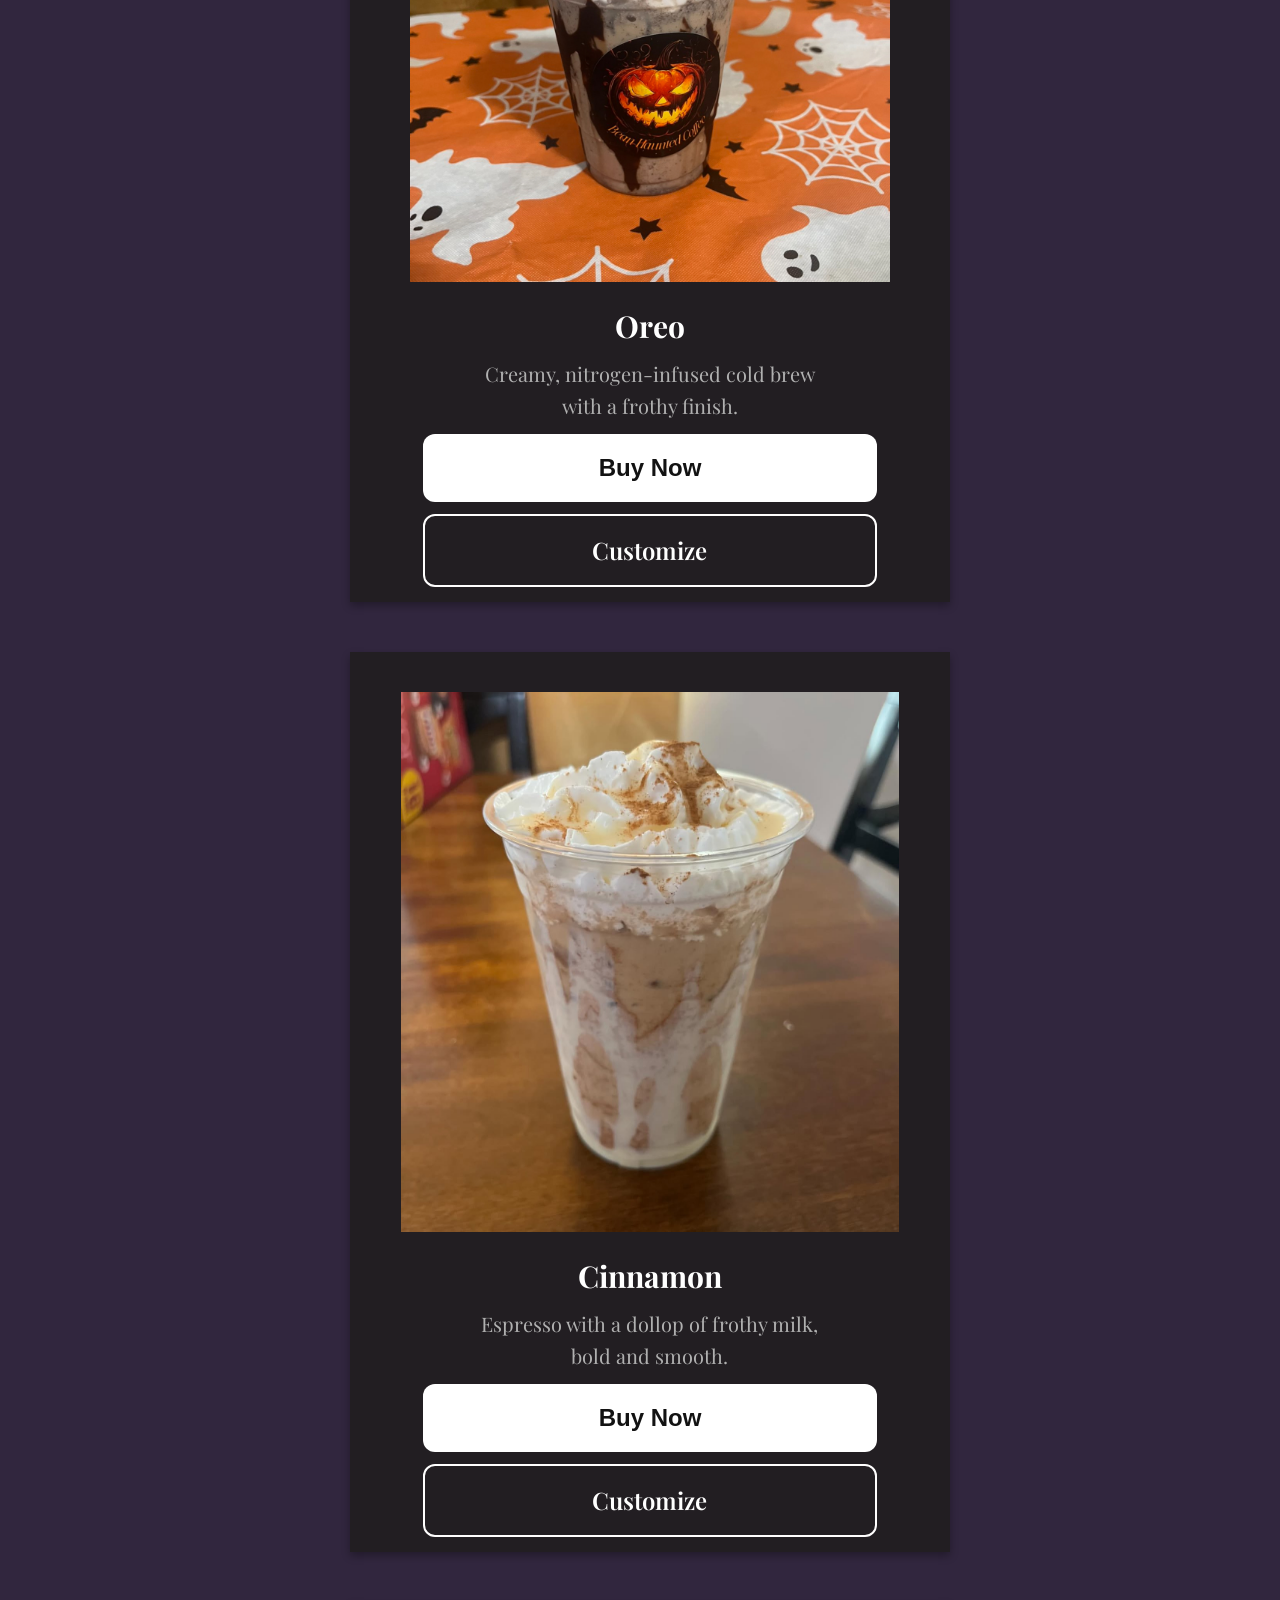
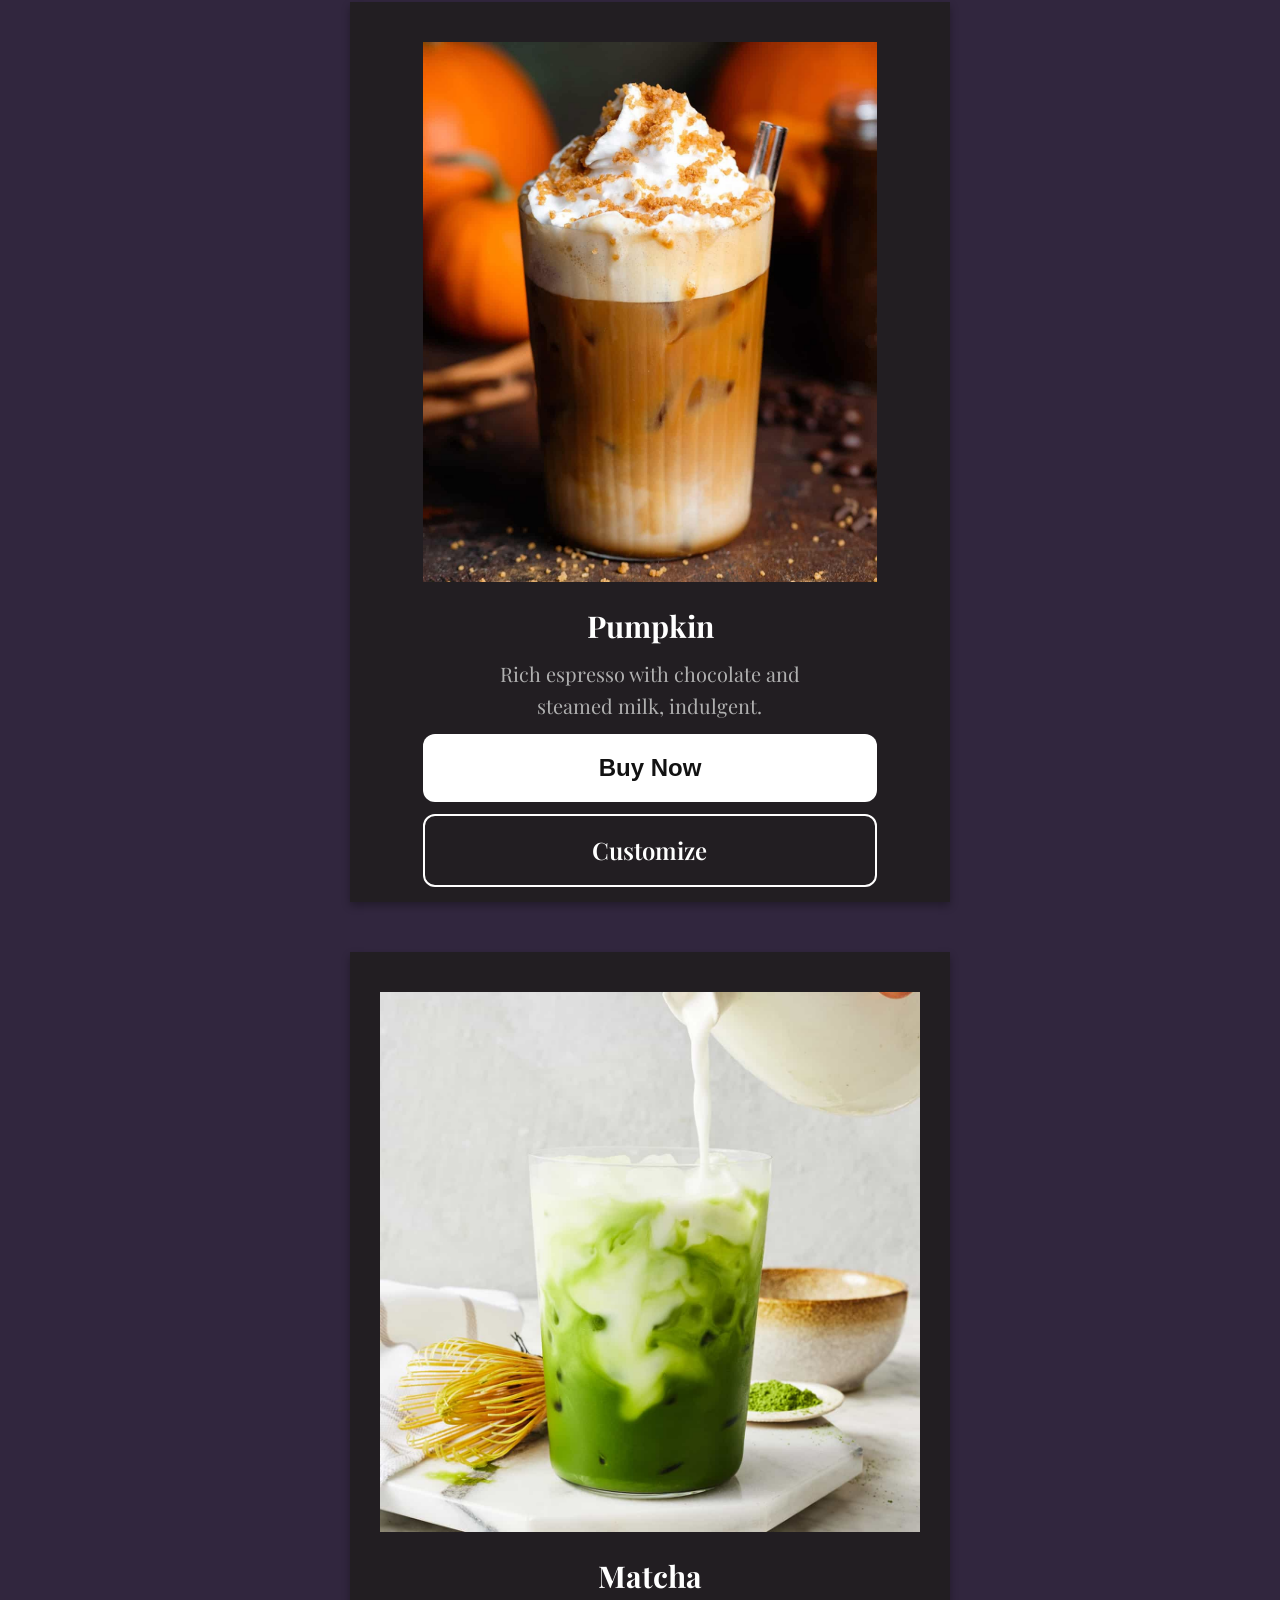
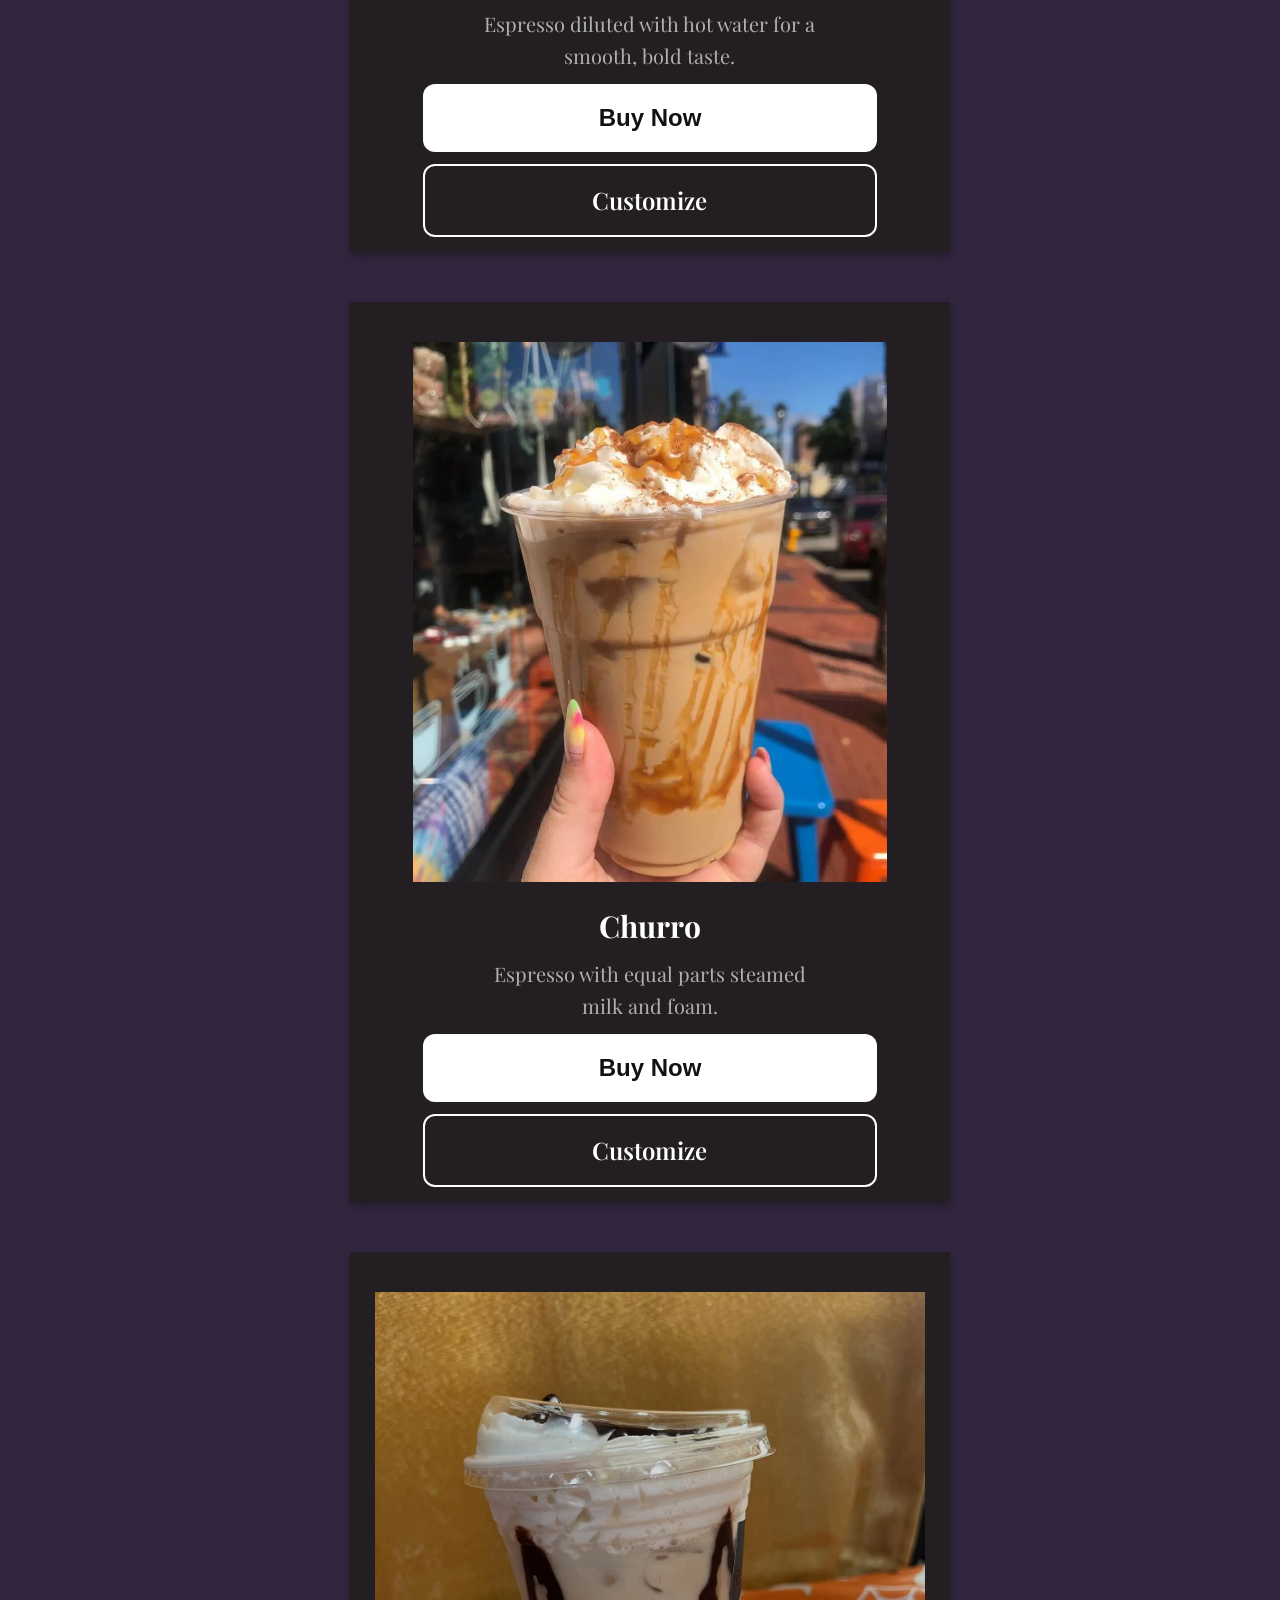
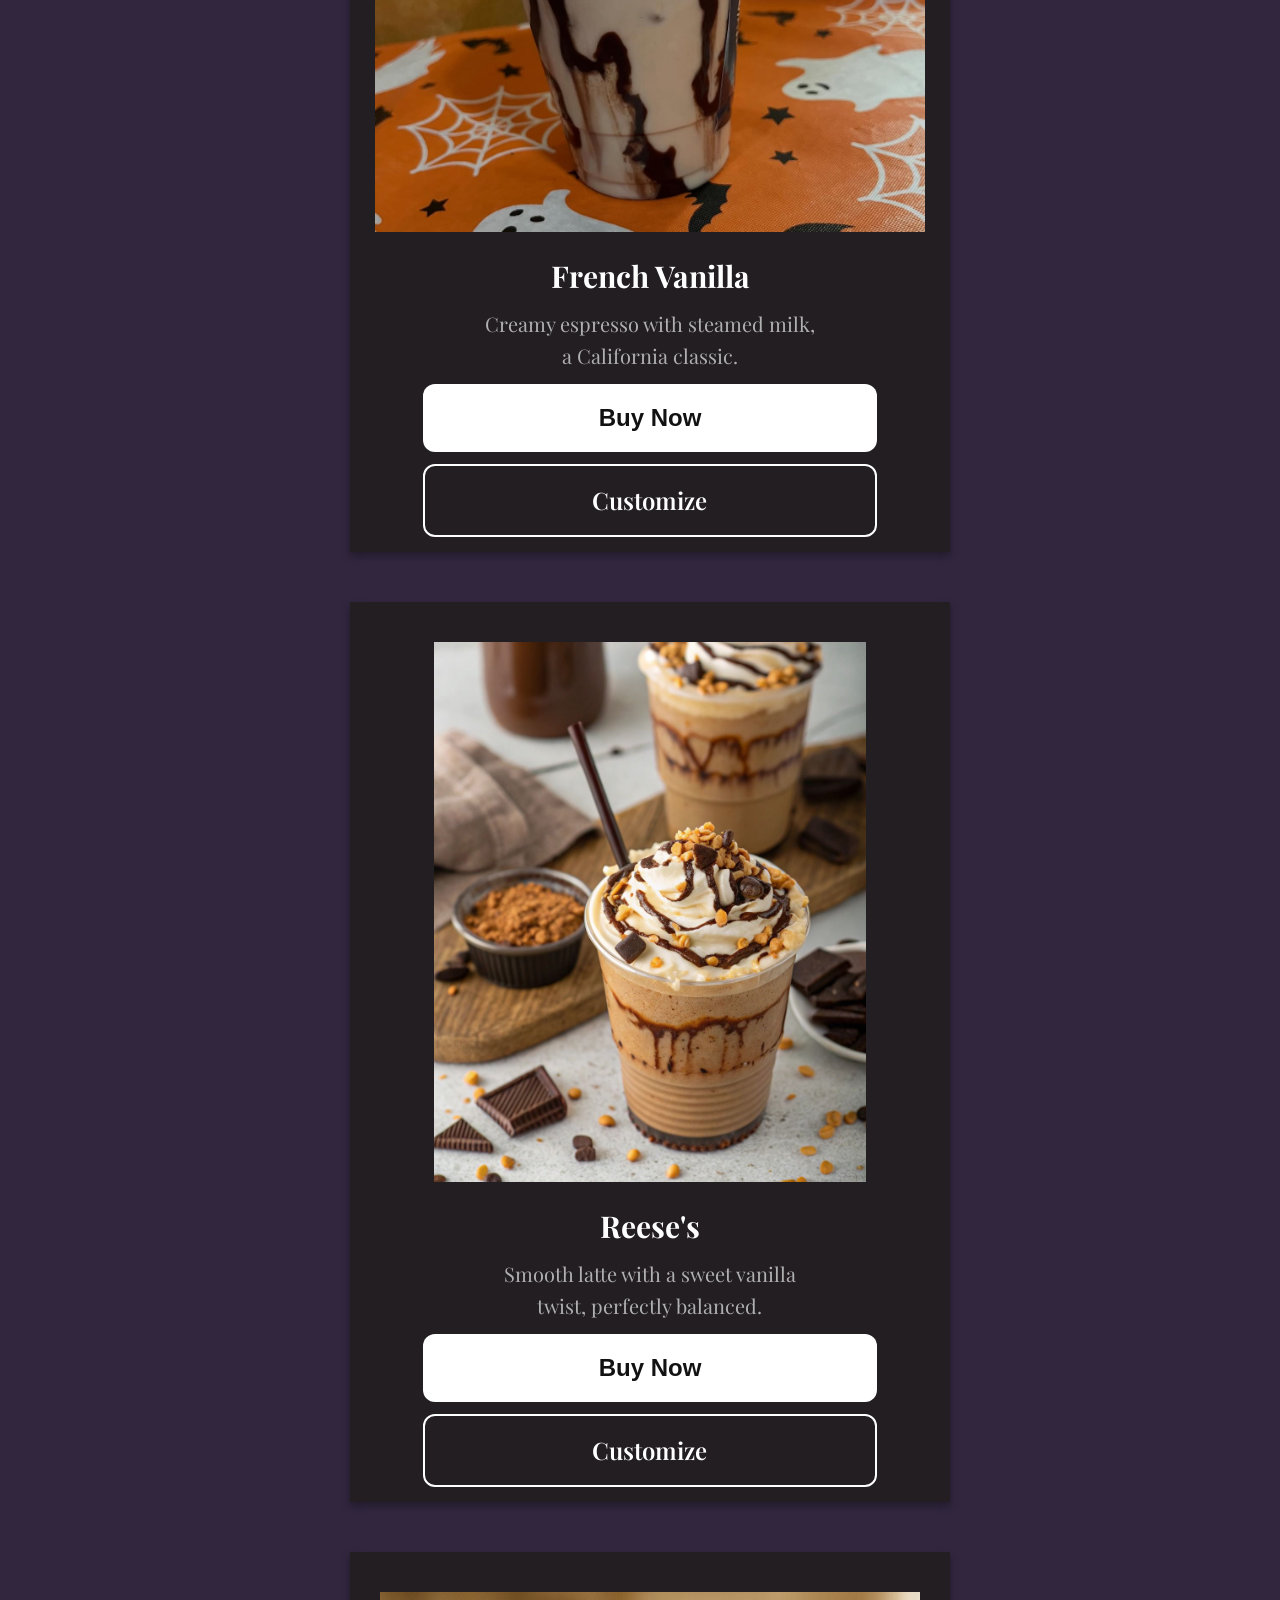
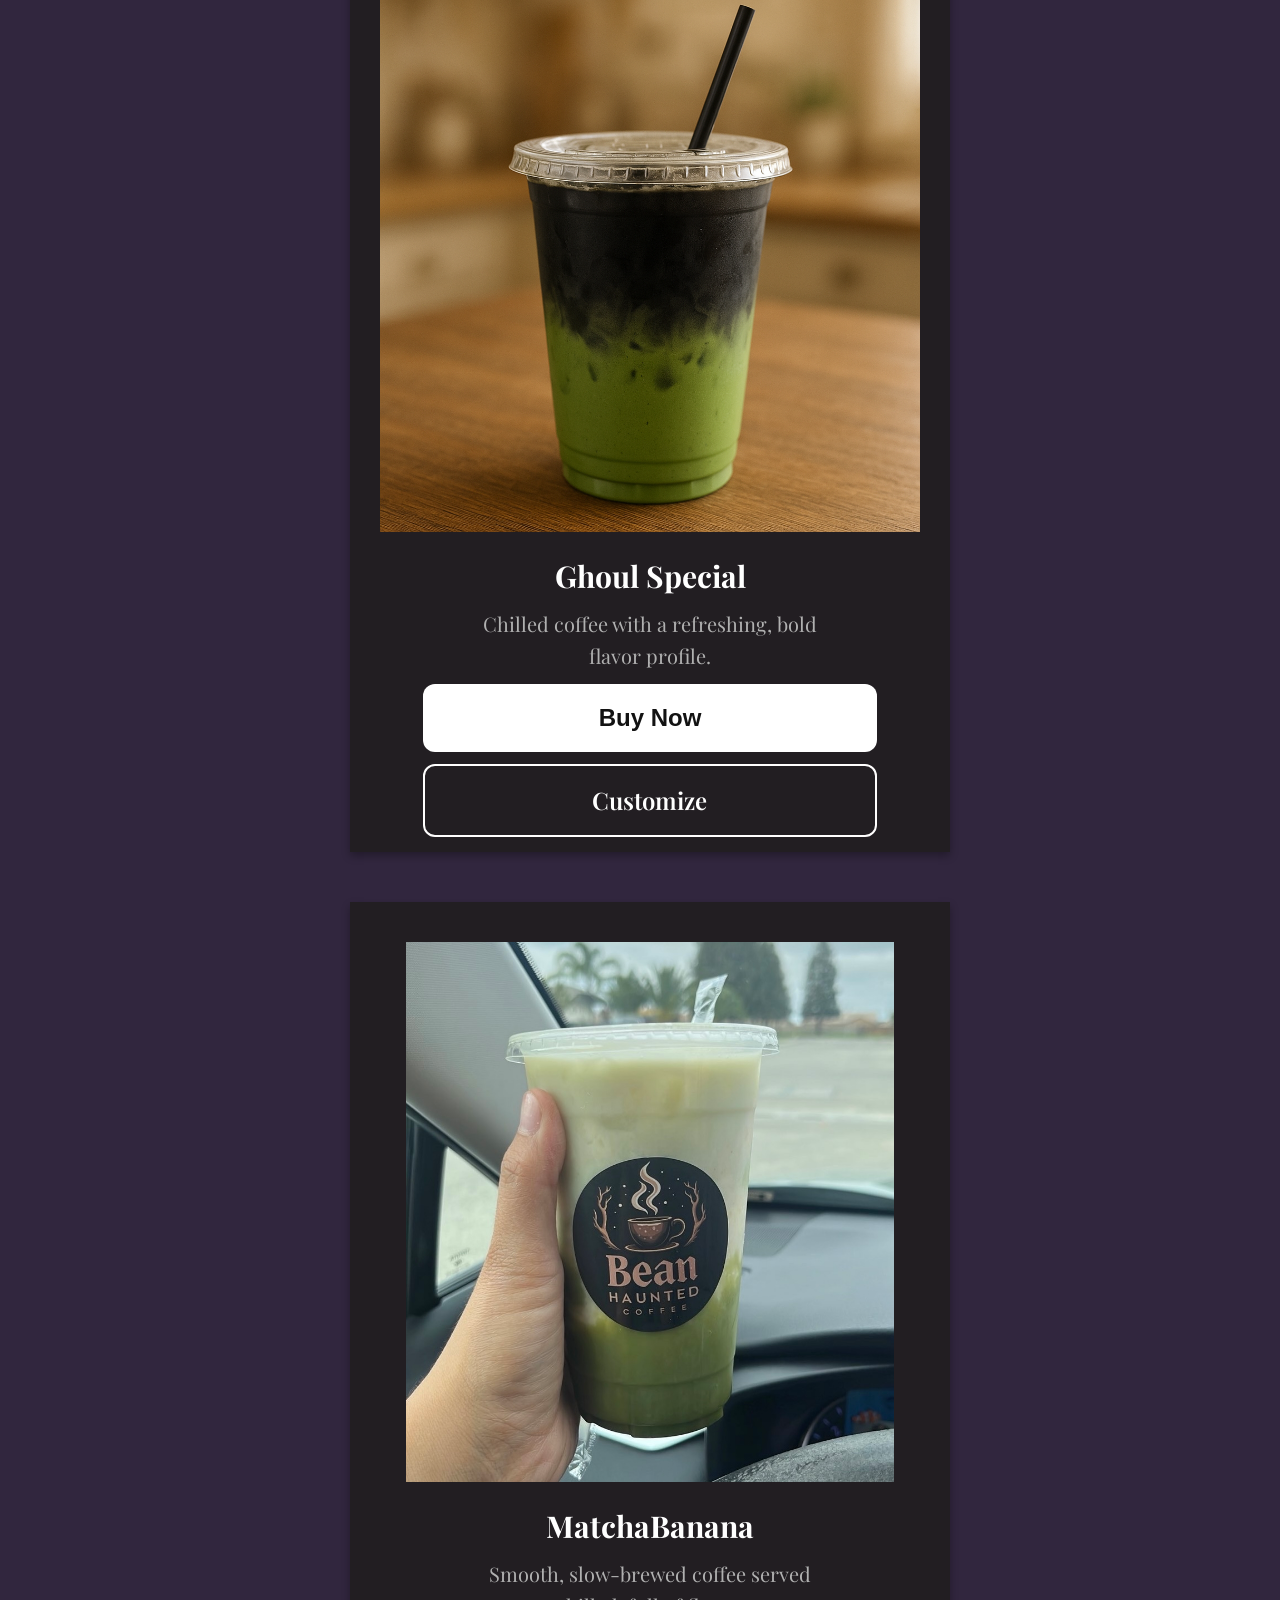
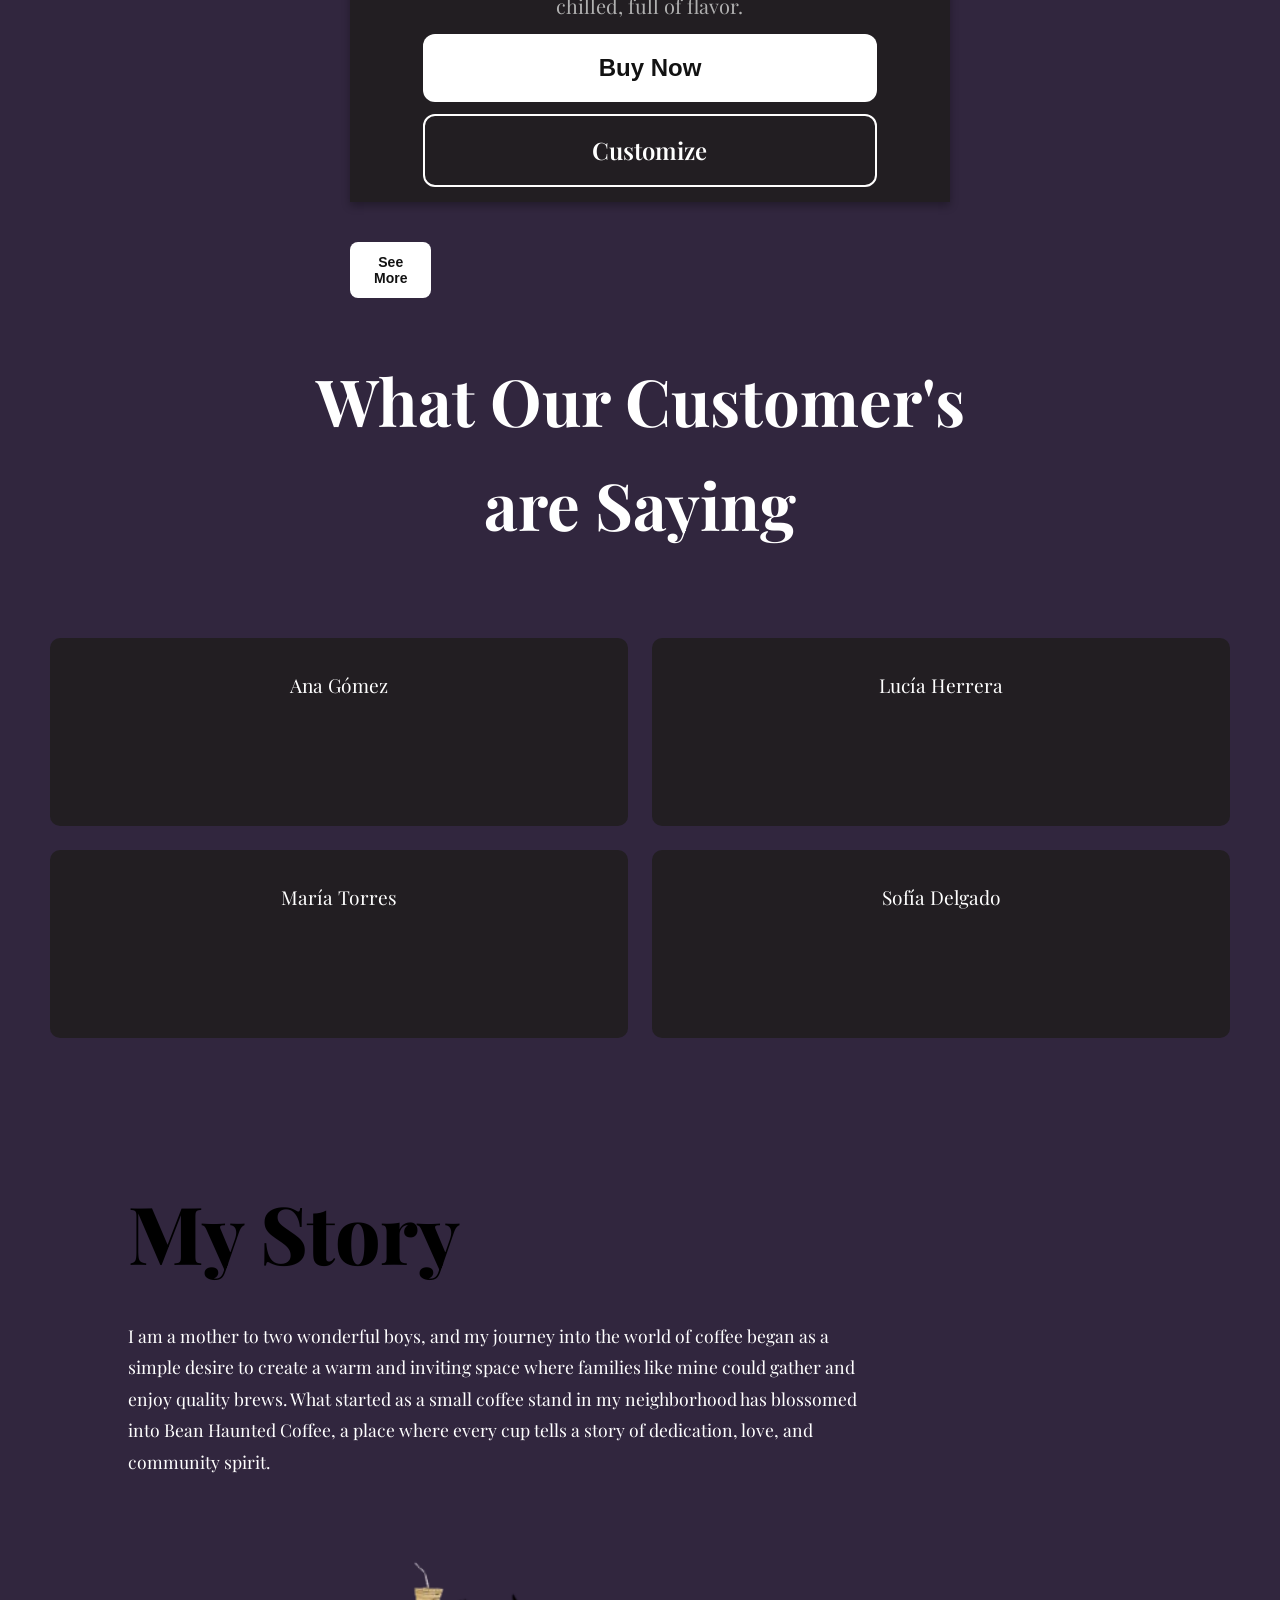
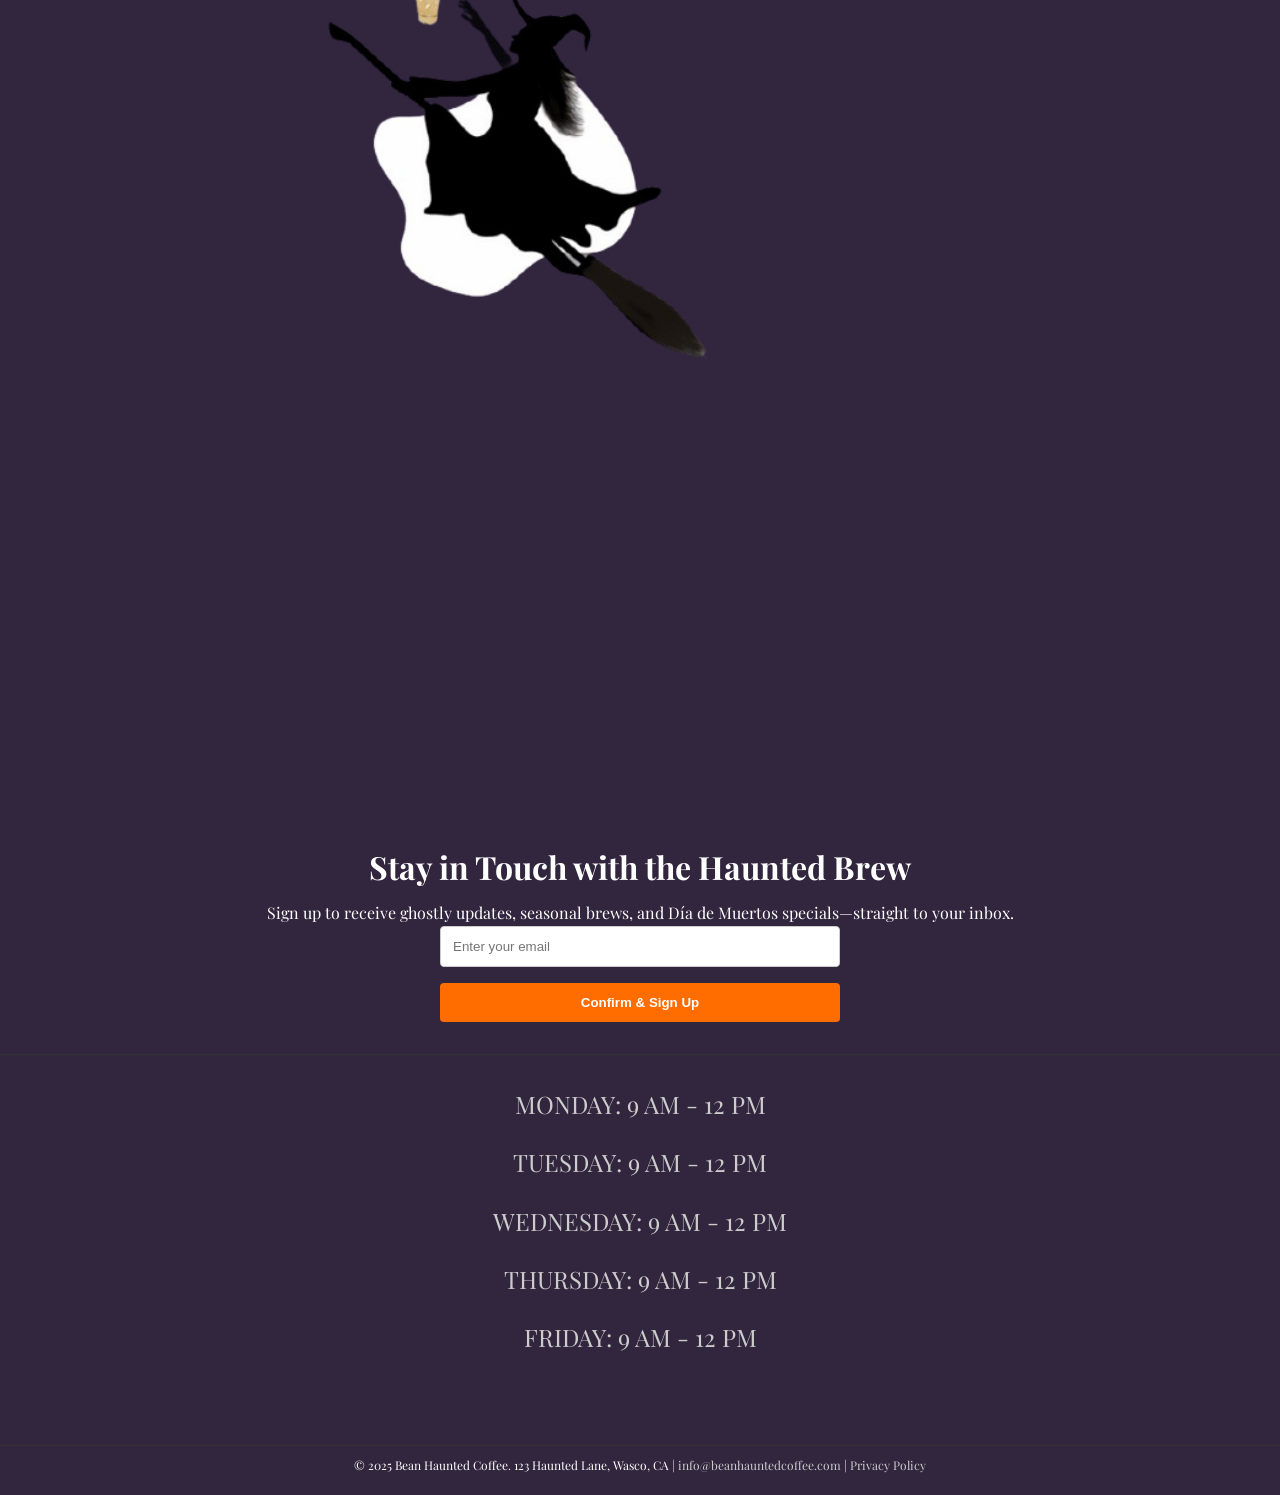
==== commit cca96899: "small style updates" ====
--- a/index.html
+++ b/index.html
@@ -27,6 +27,8 @@
     <img src="Images/phone.png" alt="Phone Icon" width="50" font-size="100px" />
     </a>
     -->
+
+    <img src="SVGS/Shopping.svg" alt="Shopping Cart" class="shopping-icon" />
     
     <img 
       src="Images/menu.png" 
@@ -73,7 +75,9 @@
 
     <h1>BEAN HAUNTED <br> COFFEE</h1>
     <div class="button-container">
-    <button id="Call-to-Action"><h2>Call to Order</h2></button>
+    <a href="tel:+16612379944" id="Call-to-Action">
+     Call to Order
+    </a>
     </div>
     </div>
 
--- a/style.css
+++ b/style.css
@@ -30,21 +30,23 @@
   align-items: center;
   padding: 20px 60px;
   position: fixed;
-  top: 75px;
+  top: 0px;
   width: 100%;
   z-index: 1000;
-  background: transparent;
+  background: #ffffff;
 }
 
 .nav-left h1,
 h1 {
   font-size: 50px;
   margin: 0;
+  color: black;
 }
 
 .nav-right {
   display: flex;
   gap: 75px;
+  flex-direction: row;
 }
 
 .nav-right img {
@@ -107,6 +109,7 @@
   font-size: 1.5rem;
   cursor: pointer;
   transition: all 0.3s ease;
+  text-decoration: none;
 }
 
 #Call-to-Action:hover {
@@ -441,6 +444,7 @@
   filter: brightness(0) invert(1);
   cursor: pointer;
   z-index: 2;
+  color: black;
 }
 
 .shopping-icon:hover {
